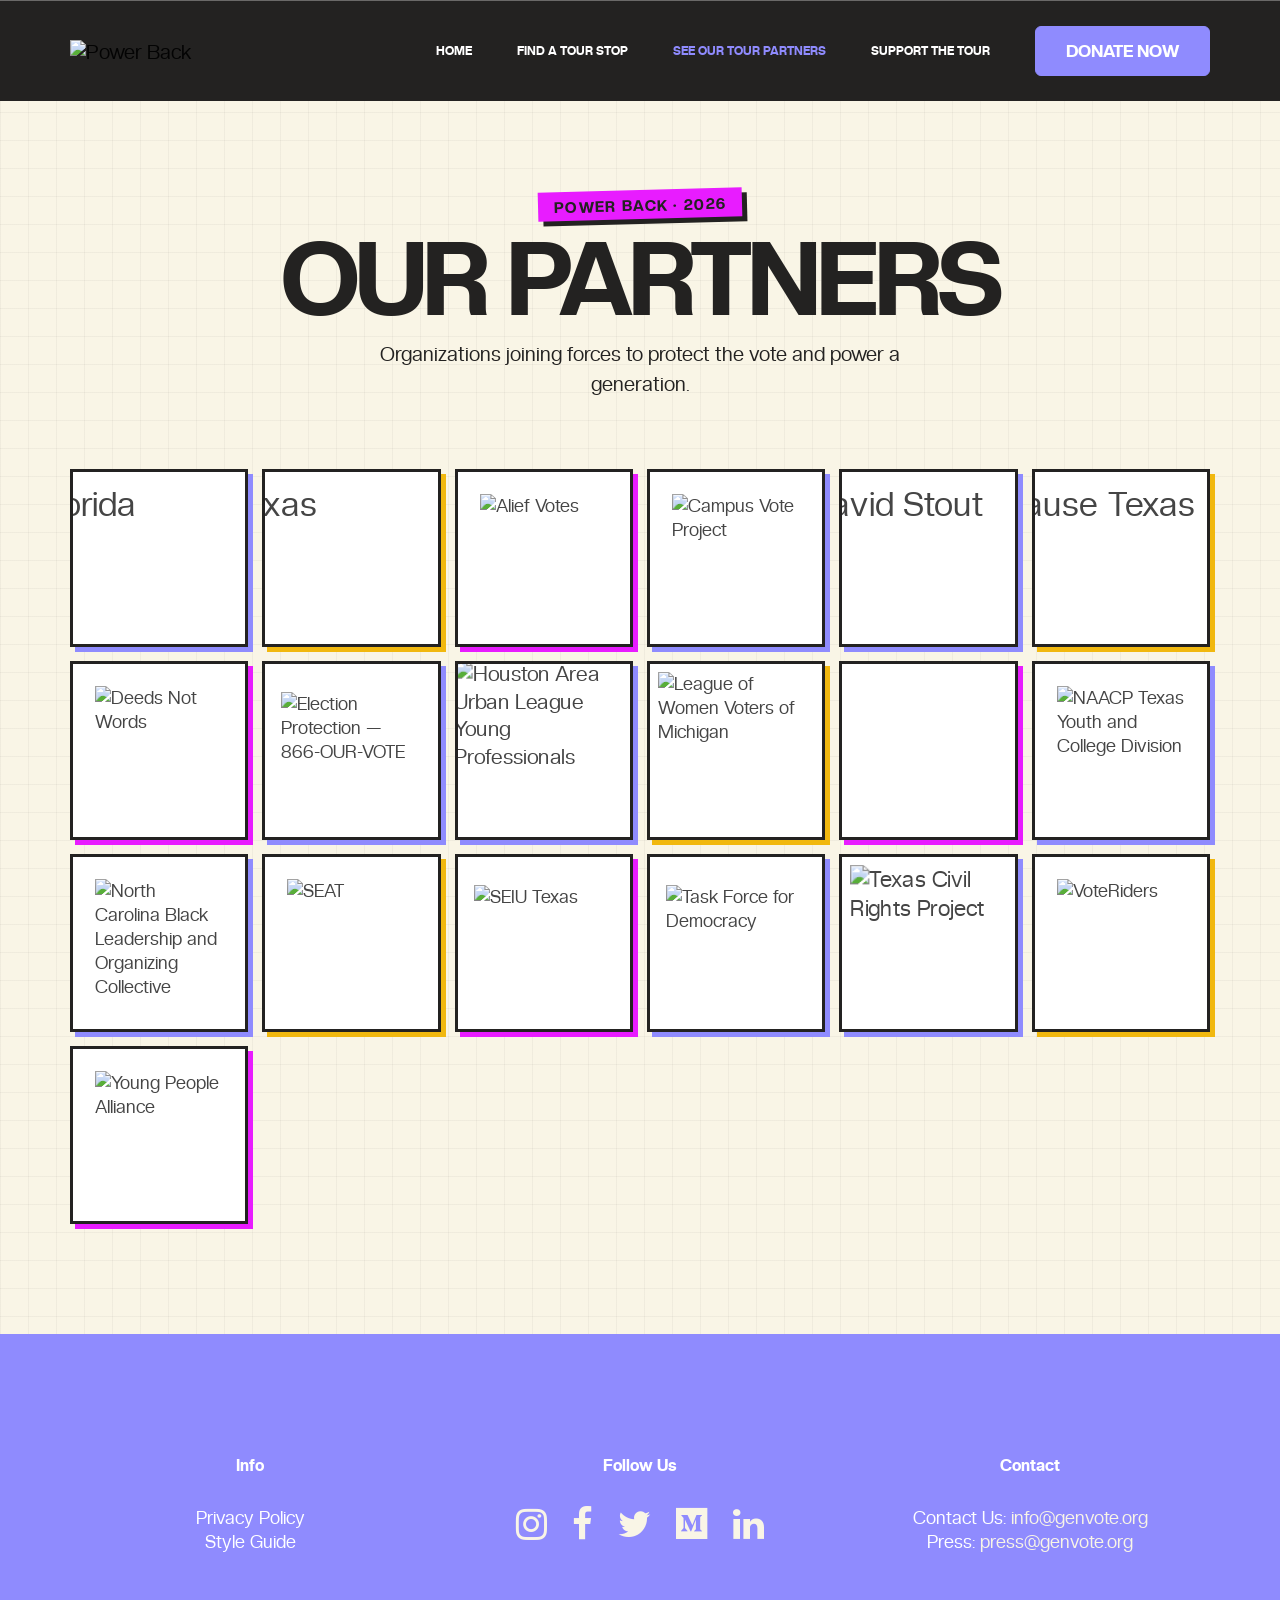
==== partners.html @ 56c4511a "Add files via upload" ====
<!doctype html>
<html lang="en">

<head>

	<meta charset="utf-8">
	<meta name="viewport" content="width=device-width, initial-scale=1, shrink-to-fit=no">
	<meta name="description" content="Meet the partner organizations powering the 2026 GenVote Election Defense Movement School Tour.">
	<link rel="icon" href="img/GenVoteFavicon.png" type="image/png">
	<title>See Our Tour Partners | GenVote Election Defense Movement School Tour</title>

	<link rel="stylesheet" href="css/bootstrap.css">
	<link rel="stylesheet" href="vendors/linericon/style.css">
	<link rel="stylesheet" href="https://use.fontawesome.com/releases/v5.7.2/css/all.css" integrity="sha384-fnmOCqbTlWIlj8LyTjo7mOUStjsKC4pOpQbqyi7RrhN7udi9RwhKkMHpvLbHG9Sr" crossorigin="anonymous">
	<link rel="stylesheet" href="css/font-awesome.min.css">
	<link rel="stylesheet" media="screen" href="https://fontlibrary.org/face/glacial-indifference" type="text/css"/>
	<link rel="stylesheet" media="screen" href="./fonts/CreatoDisplay-ExtraBold.otf" type="text/css"/>
	<link rel="stylesheet" href="vendors/owl-carousel/owl.carousel.min.css">
	<link rel="stylesheet" href="vendors/lightbox/simpleLightbox.css">
	<link rel="stylesheet" href="vendors/nice-select/css/nice-select.css">
	<link rel="stylesheet" href="vendors/animate-css/animate.css">
	<link rel="stylesheet" href="vendors/jquery-ui/jquery-ui.css">

	<link rel="stylesheet" href="css/style.css">
	<link rel="stylesheet" href="css/responsive.css">

	<script async src="https://www.googletagmanager.com/gtag/js?id=UA-140295173-1"></script>
	<script>
	  window.dataLayer = window.dataLayer || [];
	  function gtag(){dataLayer.push(arguments);}
	  gtag('js', new Date());

	  gtag('config', 'UA-140295173-1');
	</script>

</head>

<body>

	<header class="header_area">
		<div class="main_menu">
			<nav class="navbar navbar-expand-lg navbar-light">
				<div class="container">

					<a class="navbar-brand logo_h" href="home.html">
						<img src="img/power-back-logo.png" alt="Power Back">
					</a>
					<button class="navbar-toggler" type="button" data-toggle="collapse" data-target="#navbarSupportedContent" aria-controls="navbarSupportedContent"
					 aria-expanded="false" aria-label="Toggle navigation">
						<span class="icon-bar"></span>
						<span class="icon-bar"></span>
						<span class="icon-bar"></span>
					</button>

					<div class="collapse navbar-collapse offset" id="navbarSupportedContent">
						<div class="row ml-0 w-100">
							<div class="col-lg-12 pr-0">
								<ul class="nav navbar-nav center_nav pull-right">
									<li class="nav-item">
										<a class="nav-link" href="home.html">Home</a>
									</li>
									<li class="nav-item">
										<a class="nav-link" href="rsvp.html">Find A Tour Stop</a>
									</li>
									<li class="nav-item active">
										<a class="nav-link" href="partners.html">See Our Tour Partners</a>
									</li>
									<li class="nav-item">
										<a class="nav-link" href="support-the-tour.html">Support the Tour</a>
									</li>
									<li class="nav-item">
										<a class="main_btn" href="https://secure.actblue.com/donate/generation-vote-education-fund-1" target="_blank" rel="nofollow noreferrer">Donate Now</a>
									</li>
								</ul>
							</div>
						</div>
					</div>
				</div>
			</nav>
		</div>
	</header>

	<!-- Tour Partners -->
	<main class="partners-page">
		<div class="container">
			<header class="partners-heading text-center">
				<span>Power Back &middot; 2026</span>
				<h1>Our Partners</h1>
				<p>Organizations joining forces to protect the vote and power a generation.</p>
			</header>
			<div class="partner-logo-grid">
				<div class="partner-logo-card partner-logo-card-boost-xl"><img src="img/logos/ACLU_Florida_Logo.png" alt="ACLU of Florida"></div>
				<div class="partner-logo-card partner-logo-card-boost-xl"><img src="img/logos/ACLU Texas.png" alt="ACLU of Texas"></div>
				<div class="partner-logo-card"><img src="img/logos/AliefVotes logo.png" alt="Alief Votes"></div>
				<div class="partner-logo-card"><img src="img/logos/Campus Vote Project logo.png" alt="Campus Vote Project"></div>
				<div class="partner-logo-card partner-logo-card-boost-xl"><img src="img/logos/Commissioner David Stout.png" alt="Commissioner David Stout"></div>
				<div class="partner-logo-card partner-logo-card-boost-xl"><img src="img/logos/Common Cause Texas.png" alt="Common Cause Texas"></div>
				<div class="partner-logo-card"><img src="img/logos/Deeds Not Words.webp" alt="Deeds Not Words"></div>
				<div class="partner-logo-card partner-logo-card-wide"><img src="img/logos/Election Protection 866 Our Vote.webp" alt="Election Protection &mdash; 866-OUR-VOTE"></div>
				<div class="partner-logo-card partner-logo-card-maximize partner-logo-card-boost-horizontal"><img src="img/logos/HAULYP logo.png" alt="Houston Area Urban League Young Professionals"></div>
				<div class="partner-logo-card partner-logo-card-maximize"><img src="img/logos/League of Women Voters Michigan.png" alt="League of Women Voters of Michigan"></div>
				<div class="partner-logo-card partner-logo-card-boost-xl"><img src="img/logos/MOVE Texas.png" alt="MOVE Texas"></div>
				<div class="partner-logo-card"><img src="img/logos/NAACP Texas Youth and College logo.png" alt="NAACP Texas Youth and College Division"></div>
				<div class="partner-logo-card"><img src="img/logos/NCBLOC Logo.png" alt="North Carolina Black Leadership and Organizing Collective"></div>
				<div class="partner-logo-card"><img src="img/logos/SEAT Logo.png" alt="SEAT"></div>
				<div class="partner-logo-card partner-logo-card-wide"><img src="img/logos/SEIU Texas.png" alt="SEIU Texas"></div>
				<div class="partner-logo-card partner-logo-card-wide"><img src="img/logos/Task Force for Democracy.png" alt="Task Force for Democracy"></div>
				<div class="partner-logo-card partner-logo-card-boost"><img src="img/logos/TCRP Logo.png" alt="Texas Civil Rights Project"></div>
				<div class="partner-logo-card"><img src="img/logos/VoteRiders logo.png" alt="VoteRiders"></div>
				<div class="partner-logo-card"><img src="img/logos/YPA.png" alt="Young People Alliance"></div>
			</div>
		</div>
	</main>

	<footer class="footer-area section_gap">
		<div class="container">
			<div class="row">
				<div class="col-lg-4 col-md-6 col-sm-6 text-center">
					<div class="single-footer-widget">
						<h6 class="footer_title">Info</h6>
						<p>
							<a style="color:#FFF;" href="privacy-policy.html">Privacy Policy</a><br>

							<a style="color:#FFF;" href="pdf/Brand Guide - Generation Vote.pdf" target="_blank">Style Guide</a>
						</p>
					</div>
				</div>
				<div class="col-lg-4 col-md-6 col-sm-6 text-center">
					<div class="single-footer-widget f_social_wd">
						<h6 class="footer_title">Follow Us</h6>
						<div class="f_social">
							<a href="https://www.instagram.com/genvoteus/" target="_blank">
								<i class="fa fa-2x fa-instagram"></i>
							</a>
							<a href="https://www.facebook.com/genvote/" target="_blank">
								<i class="fa fa-2x fa-facebook"></i>
							</a>
							<a href="https://twitter.com/GenVoteUS" target="_blank">
								<i class="fa fa-2x fa-twitter"></i>
							</a>
							<a href="https://medium.com/generation-vote">
								<i class="fab fa-2x fa-medium"></i>
							</a>
							<a href="https://www.linkedin.com/company/generation-vote/about/" target="_blank">
								<i class="fa fa-2x fa-linkedin" target="_blank"></i>
							</a>
						</div>
					</div>
				</div>
				<div class="col-lg-4 col-md-6 col-sm-6 text-center">
					<div class="single-footer-widget">
						<h6 class="footer_title">Contact</h6>
						<p>Contact Us: <a href="mailto:"info@genvote.org" style="color: #F9F5E6;">info@genvote.org</p></a>
						<p>Press: <a href="mailto:"press@genvote.org" style="color: #F9F5E6;"> press@genvote.org</p></a>
				    </div>
				</div>
			</div>
			<br>
			<br>
			

		</div>
	</footer>

	<script src="js/jquery-2.2.4.min.js"></script>
	<script src="js/popper.js"></script>
	<script src="js/bootstrap.min.js"></script>

	<script src="vendors/nice-select/js/jquery.nice-select.min.js"></script>

	<script src="vendors/isotope/isotope-min.js"></script>
	<script src="vendors/owl-carousel/owl.carousel.min.js"></script>
	<script src="js/jquery.ajaxchimp.min.js"></script>

	<script src="js/mail-script.js"></script>
	<script src="js/custom.js"></script>
</body>
</html>
---- css/style.css ----
/*----------------------------------------------------
@File: Default Styles
@Author: Spondon IT

This file contains the styling for the actual theme, this
is the file you need to edit to change the look of the
theme.
---------------------------------------------------- */
/*=====================================================================
@Template Name: Builder Construction 
@Author: Spondon IT
@Developed By: Naim Lasker

@Default Styles

Table of Content:
01/ Variables
02/ predefin
03/ header
04/ button
05/ banner
06/ breadcrumb
07/ about
08/ team
09/ project 
10/ price 
11/ team 
12/ blog 
13/ video  
14/ features  
15/ career  
16/ contact 
17/ footer

=====================================================================*/
/*----------------------------------------------------*/
/*font Variables*/
/*Color Variables*/
:root {
  --electoral-gold: #F1B80F;
  --intersectional-indigo: #8F8BFE;
  --genvote-black: #232221;
}

/*=================== fonts ====================*/
@font-face {
font-family: "CreatoDisplay-Regular";
src: url("../fonts/CreatoDisplay-Regular.eot");
src: url("../fonts/creatodisplay-regular-webfont.woff") format("woff"),
url("../fonts/CreatoDisplay-Regular.otf") format("opentype"),
url("../fonts/CreatoDisplay-Regular.svg#filename") format("svg");
}

@font-face {
font-family: "CreatoDisplay-ExtraBold";
src: url("../fonts/CreatoDisplay-ExtraBold.eot");
src: url("../fonts/creatodisplay-extrabold-webfont.woff") format("woff"),
url("../fonts/CreatoDisplay-ExtraBold.otf") format("opentype"),
url("../fonts/CreatoDisplay-ExtraBold.svg#filename") format("svg");
}



@import url("https://fonts.googleapis.com/css?family=Roboto:300,400,500,700");
.col {
  -ms-flex: 0 0 20%;
  flex: 0 0 20%; }
  @media (max-width: 480px) {
    .col {
      -ms-flex: 0 0 100% !important;
      flex: 0 0 100% !important; } }
  @media (max-width: 991px) {
    .col {
      -ms-flex: 0 0 50%;
      flex: 0 0 50%; } }

/*---------------------------------------------------- */
/*----------------------------------------------------*/
body {
  line-height: 24px;
  font-size: 18px;
  font-family: "CreatoDisplay-Regular", sans-serif;
  font-weight: normal;
  color: #454545; }

h1, h2, h3, h4, h5, h6 {
  font-family: 'CreatoDisplay-ExtraBold'; 
  font-weight: bold;
  color: #232221; }

button:focus {
  outline: none;
  box-shadow: none; }

.p_120 {
  padding-top: 120px;
  padding-bottom: 120px; }

.p_100 {
  padding-top: 100px;
  padding-bottom: 100px; }

.p0 {
  padding-left: 0px;
  padding-right: 0px;
  overflow: hidden; }

.pad_top {
  padding-top: 70px; }
  @media (max-width: 1224px) {
    .pad_top {
      padding-top: 50px; } }

.pad_bottom {
  padding-bottom: 120px; }
  @media (max-width: 1224px) {
    .pad_bottom {
      padding-bottom: 50px; } }

.list {
  list-style: none;
  margin: 0px;
  padding: 0px; }

a {
  text-decoration: none;
  transition: all 0.3s ease-in-out; }
  a:hover, a:focus {
    text-decoration: none;
    outline: none; }

.row.m0 {
  margin: 0px; }

.no-padding {
  padding: 0 !important; }

.no-margin {
  margin: 0 !important; }

.fs-14 {
  font-size: 14px !important; }

.pr-0 {
  padding-right: 0px !important; }

.pt-30 {
  padding-top: 30px !important; }

.mr-10 {
  margin-right: 10px; }

.mr-13 {
  margin-right: 30px; }

.mt-25 {
  margin-top: 25px; }

.w-100 {
  width: 100% !important; }
.about_gap {
  padding:120px 0px 20px 0px;
}
.section_gap {
  padding: 120px 0px; }
  @media (max-width: 1224px) {
    .section_gap {
      padding: 50px 0px; } }

.section_gap_custom {
  padding: 120px 0px 90px; }
  @media (max-width: 1224px) {
    .section_gap_custom {
      padding: 50px 0px 20px; } }

.section-title-wrap {
  text-align: center;
  margin-bottom: 100px; }
  @media (max-width: 1224px) {
    .section-title-wrap {
      margin-bottom: 30px; } }
  .section-title-wrap h1 {
    margin: 0; }
  .section-title-wrap p {
    max-width: 570px;
    margin-left: auto;
    margin-right: auto;
    display: inline-block;
    margin-top: 20px;
    margin-bottom: 0px; }

@media (min-width: 1200px) {
  .container {
    max-width: 1170px; } }

.container-fluid {
  margin: 0px !important;
  padding: 0px 8% !important; }
  @media (max-width: 1224px) {
    .container-fluid {
      padding: 0px 15px !important; } }

@media (min-width: 1620px) {
  .box_1620 {
    max-width: 1650px;
    margin: auto; } }
.img-overlay {
  background: rgba(0, 0, 0, 0.28);
  position: absolute;
  left: 0;
  right: 0;
  top: 0;
  bottom: 0; }

.owl-dots {
  text-align: center; }
  @media (max-width: 992px) {
    .owl-dots {
      display: none; } }
  .owl-dots .owl-dot {
    width: 14px;
    height: 14px;
    background: #eeeeee;
    display: inline-block;
    margin-right: 10px; }
    .owl-dots .owl-dot:last-child {
      margin-right: 0; }
    .owl-dots .owl-dot.active {
      background: #8F8BFE; }

/*---------------------------------------------------- */
/*----------------------------------------------------*/
.header_area {
  position: absolute;
  width: 100%;
  top: 0;
  left: 0;
  z-index: 99;
  transition: background 0.4s, all 0.3s linear; }
  .header_area .main_menu {
    background: #232221; }
  .header_area .navbar {
    padding: 0px;
    border: 0px;
    border-radius: 0px;
    border-top: 1px solid rgba(221, 221, 221, 0.38); }
    .header_area .navbar .logo_h img {
      width: 122px;
      height: 122px;
      object-fit: contain; }
    @media (max-width: 992px) {
      .header_area .navbar .nav {
        float: left; } }
    .header_area .navbar .nav .nav-item {
      margin-right: 45px;
      padding: 10px 0; }
      .header_area .navbar .nav .nav-item .main_btn {
        min-width: 175px;
        margin-top: 15px;
        padding: 0 24px;
        background: #8F8BFE;
        border-color: #8F8BFE;
        color: #fff;
        font-size: 17px;
        line-height: 48px;
        border-radius: 6px; }
        .header_area .navbar .nav .nav-item .main_btn:hover {
          background: transparent;
          border-color: #8F8BFE;
          color: #8F8BFE; }
      .header_area .navbar .nav .nav-item .nav-link {
        font: 500 12px/80px "CreatoDisplay-ExtraBold", sans-serif;
        text-transform: uppercase;
        color: #fff;
        padding: 0px;
        display: inline-block; }
        .header_area .navbar .nav .nav-item .nav-link:after {
          display: none; }
      .header_area .navbar .nav .nav-item:hover .nav-link, .header_area .navbar .nav .nav-item.active .nav-link {
        color: #8F8BFE; }
      .header_area .navbar .nav .nav-item.submenu {
        position: relative; }
        .header_area .navbar .nav .nav-item.submenu ul {
          border: none;
          padding: 0px;
          border-radius: 0px;
          box-shadow: none;
          margin: 0px;
          background: #fff; 
          line-height: 50%;}
          @media (min-width: 992px) {
            .header_area .navbar .nav .nav-item.submenu ul {
              position: absolute;
              top: 120%;
              left: 0px;
              min-width: 200px;
              text-align: left;
              opacity: 0;
              transition: all 300ms ease-in;
              visibility: hidden;
              display: block;
              border: none;
              padding: 0px;
              border-radius: 0px; } }
          .header_area .navbar .nav .nav-item.submenu ul:before {
            content: "";
            width: 0;
            height: 0;
            border-style: solid;
            border-width: 10px 10px 0 10px;
            border-color: #eeeeee transparent transparent transparent;
            position: absolute;
            right: 24px;
            top: 45px;
            z-index: 3;
            opacity: 0;
            transition: all 400ms linear; }
          .header_area .navbar .nav .nav-item.submenu ul .nav-item {
            display: block;
            float: none;
            margin-right: 0px;
            border-bottom: 1px solid #ededed;
            margin-left: 0px;
            transition: all 0.4s linear;
            padding: 0; }
            .header_area .navbar .nav .nav-item.submenu ul .nav-item .nav-link {
              line-height: 45px;
              color: #232221;
              padding: 0px 30px;
              transition: all 150ms linear;
              display: block;
              margin-right: 0px; }
            .header_area .navbar .nav .nav-item.submenu ul .nav-item:last-child {
              border-bottom: none; }
            .header_area .navbar .nav .nav-item.submenu ul .nav-item:hover .nav-link {
              background: #8F8BFE;
              color: #fff; }
        @media (min-width: 992px) {
          .header_area .navbar .nav .nav-item.submenu:hover ul {
            visibility: visible;
            opacity: 1;
            top: 100%; } }
        .header_area .navbar .nav .nav-item.submenu:hover ul .nav-item {
          margin-top: 0px; }
      .header_area .navbar .nav .nav-item:last-child {
        margin-right: 0px; }
  .header_area.navbar_fixed .main_menu {
    position: fixed;
    width: 100%;
    top: -70px;
    left: 0;
    right: 0;
    transform: translateY(70px);
    transition: transform 500ms ease, background 500ms ease;
    -webkit-transition: transform 500ms ease, background 500ms ease;
    box-shadow: 0px 3px 16px 0px rgba(0, 0, 0, 0.1); }
    .header_area.navbar_fixed .main_menu .header_area {
      display: none; }
    .header_area.navbar_fixed .main_menu .navbar .nav .nav-item .nav-link {
      line-height: 70px; }
    .header_area.navbar_fixed .main_menu .navbar .nav .nav-item .main_btn {
      margin-top: 10px; }

/*---------------------------------------------------- */
/*----------------------------------------------------*/
.home_banner_area {
  background: url(../img/banner/GenVoteMarchBanner.jpg) no-repeat center bottom;
  position: relative;
  z-index: 1;
  height: 900px; }
  @media (max-width: 992px) {
    .home_banner_area {
      height: 600px; } }
  .home_banner_area .overlay {
    background: rgba(24, 24, 24, 0.33);
    position: absolute;
    left: 0;
    right: 0;
    top: 0;
    height: 100%;
    bottom: 0;
    z-index: -1; }
  .home_banner_area .banner_inner {
    position: relative;
    width: 100%;
    min-height: 900px; }
    .home_banner_area .banner_inner .banner_content {
      color: #232221;
      padding-top: 110px;
      align-self: center;
      vertical-align: middle;
      text-align: center; }
      .home_banner_area .banner_inner .banner_content p {
        font-size: 14px;
        line-height: 24px;
        font-family: "Roboto", sans-serif;
        font-weight: normal;
        color: #ffffff;
        padding: 30px 0px 40px;
        margin: auto;
        max-width: 470px; }
        .home_banner_area .banner_inner .banner_content h1 {
          font-family: "CreatoDisplay-ExtraBold";
        font-weight: bold;
        color: #ffffff;
        padding: 30px 0px 40px;
        margin: auto;
        max-width: 470px; }
      .home_banner_area .banner_inner .banner_content .white_bg_btn {
        border: 1px solid rgba(221, 221, 221, 0.30196);
        background: rgba(255, 255, 255, 0.21);
        color: #fff;
        line-height: 50px;
        border-radius: 5px;
        display: inline-block;
        text-transform: capitalize;
        font-weight: 500;
        font-size: 14px; }
        .home_banner_area .banner_inner .banner_content .white_bg_btn:hover {
          background: #8F8BFE;
          border: 1px solid #8F8BFE; }

.banner-area {
  background: url(../img/banner/home.jpg) center;
  background-size: cover; }
  .banner-area .primary-btn {
    padding-left: 30px;
    padding-right: 30px; }
  .banner-area .overlay-bg {
    background-color: rgba(0, 0, 0, 0.5); }

.banner-content {
  text-align: center; }
  .banner-content h1 {
    color: #fff;
    font-size: 60px;
    font-weight: 700;
    line-height: 1em;
    margin-top: 20px; }
    .banner-content h1 span {
      font-weight: 700; }
    @media (max-width: 414px) {
      .banner-content h1 {
        font-size: 40px; } }
  .banner-content h4 {
    font-weight: 400;
    letter-spacing: 3px; }

/*---------------------------------------------------- */



#action_info .action_info_user {
  display: none;
}

#can_embed_form_inner h4 {
  display: none;
}

/* Heading colors */
.can_embed #can_embed_form h1,
.can_embed #donate_auto_modal h1,
.can_embed #can_embed_form h2,
.can_embed #donate_auto_modal h2,
.can_embed #can_embed_form h3,
.can_embed #donate_auto_modal h3,
.can_embed #can_embed_form h4,
.can_embed #donate_auto_modal h4,
.can_embed #can_embed_form h5,
.can_embed #donate_auto_modal h5,
.can_embed #can_embed_form h6,
.can_embed #donate_auto_modal h6 {
  color: #ffffff !important;
}

#can_embed_form .international_link {
  color: #ffffff;
}

#d_sharing label {
  color: #ffffff;
}

.can_embed.form #can_embed_form_inner>h2 {
  font-family: "CreatoDisplay-ExtraBold";
  font-weight: bold;
  margin-bottom: 15px !important;
  padding-bottom: 5px !important;
}


#action_info {
  display: none;
}

#can_embed_form #can_thank_you { 
  background-color: #8F8BFE !important;
}

.can_button, #can_embed_form input[type=submit], #can_embed_form .button, #donate_auto_modal input[type=submit], #donate_auto_modal .button, #donate_make_recurring_modal input[type=submit], #donate_make_recurring_modal .button {
  font-family: "CreatoDisplay-ExtraBold";
  font-weight: bold;
  font-size: 16px;
  background-color: #8F8BFE !important;
}

.red-bg {
  background-color: #8F8BFE !important;
}
.white-bg {
  background-color: #FFFFFF !important;
}

@media (max-width: 992px) {
  #can-form-area-join-our-movement-10 {
    margin-top: 20px;
  }
}

 #crisis{
    font-size:2.7em;
    margin:-30px 0 -10px 0;
    color: #F1B80F;
  }
@media (min-width: 992px) {
  #crisis{
    font-size:6em;
  }
}


.at-inner { 
  background-color: transparent !important; 

}
.at-title { 
  color: #F9F5E6 !important; 
  padding: 0px !important; 
  font-family: "CreatoDisplay-ExtraBold" !important; 
  text-transform: uppercase !important; 
  font-size: 2rem !important;
}


.at-legend {
  display: none;
}

.at-form-submit {
  padding: 0px !important;
}
.at-submit {
  float: none !important;
}

.at .btn-at-primary {
  background-color: #8F8BFE !important;
}
.at .btn-at-primary:hover, .at .hover.btn-at-primary {
    background-color: #8F8BFE !important;
    
}

.at-text {
  color:#fff;
}

/*----------------------------------------------------*/
/* Donation Box Area css
============================================================================================ */
@media (max-width: 575px) {
  .donation_details {
    margin: 15px; } }

.single_donation_box {
  color: #ffffff;
  
  padding: 60px 30px;
  text-align: center;
  max-height: 304px;
  transition: all 300ms linear 0s; }

  .single_donation_box img {
    filter: gray;
    -webkit-filter: grayscale(1);
    filter: grayscale(1);
    transition: all 300ms linear 0s; }
  @media (max-width: 991px) {
    .single_donation_box {
      margin-bottom: 24px; }
      .single_donation_box:last-child {
        margin-bottom: 0; } }
  .single_donation_box h4 {
    margin: 30px 0px; 
    color: #ffffff;
     }
  .single_donation_box:hover {
    z-index: 2; }
    .single_donation_box:hover img {
      -webkit-filter: grayscale(0);
      filter: none; }

/* Make Donation Area css
============================================================================================ */
.make_donation {
  background: #f9f9ff; }
  .make_donation h1 {
    font-family: "CreatoDisplay-ExtraBold";
    font-weight: bold;
    color: #8F8BFE;
  }
  .make_donation .section-title-wrap {
    text-align: left;
    margin-bottom: 50px; }
  .make_donation .donate_now_wrapper {
    background: #ffffff;
    padding: 40px; }
    @media (max-width: 576px) {
      .make_donation .donate_now_wrapper {
        padding: 10px; } }
    @media (max-width: 992px) {
      .make_donation .donate_now_wrapper .donate_box {
        margin-bottom: 10px; } }
    .make_donation .donate_now_wrapper .donate_box ::-webkit-input-placeholder {
      /* WebKit, Blink, Edge */
      color: #999999;
      font-size: 14px;
      font-weight: 400; }
    .make_donation .donate_now_wrapper .donate_box :-moz-placeholder {
      /* Mozilla Firefox 4 to 18 */
      color: #999999;
      opacity: 1;
      font-size: 14px;
      font-weight: 400; }
    .make_donation .donate_now_wrapper .donate_box ::-moz-placeholder {
      /* Mozilla Firefox 19+ */
      color: #999999;
      opacity: 1;
      font-size: 14px;
      font-weight: 400; }
    .make_donation .donate_now_wrapper .donate_box :-ms-input-placeholder {
      /* Internet Explorer 10-11 */
      color: #999999;
      font-size: 14px;
      font-weight: 400; }
    .make_donation .donate_now_wrapper .donate_box ::-ms-input-placeholder {
      /* Microsoft Edge */
      color: #999999;
      font-size: 14px;
      font-weight: 400; }
    .make_donation .donate_now_wrapper .donate_box ::placeholder {
      /* Most modern browsers support this now. */
      color: #999999;
      font-size: 14px;
      font-weight: 400; }
    .make_donation .donate_now_wrapper .donate_box .form-check {
      margin-bottom: 0;
      padding-left: 0; }
      .make_donation .donate_now_wrapper .donate_box .form-check .form-check-input[type="radio"] {
        display: none; }
        .make_donation .donate_now_wrapper .donate_box .form-check .form-check-input[type="radio"]:checked + .form-check-label {
          border: 1px solid #8F8BFE; }
      .make_donation .donate_now_wrapper .donate_box .form-check .form-check-label {
        background: #f9f9ff;
        padding: 13px 20px;
        border: 1px solid #dddddd;
        width: 100%;
        cursor: pointer;
        transition: all 300ms linear 0s; }
        .make_donation .donate_now_wrapper .donate_box .form-check .form-check-label .label_text {
          color: #232221;
          font-size: 18px;
          font-weight: 500; }
    .make_donation .donate_now_wrapper .donate_box .form-group {
      position: relative;
      margin-bottom: 0; }
      .make_donation .donate_now_wrapper .donate_box .form-group .form-control {
        height: 52px;
        line-height: 52px;
        color: #232221;
        font-size: 18px;
        font-weight: 500;
        padding-right: 70px;
        border-radius: 0px;
        border: 1px solid #dddddd; }
        .make_donation .donate_now_wrapper .donate_box .form-group .form-control:focus {
          box-shadow: none;
          outline: none;
          border: 1px solid #8F8BFE; }
      .make_donation .donate_now_wrapper .donate_box .form-group span {
        color: #232221;
        font-size: 18px;
        font-weight: 500;
        position: absolute;
        top: 13px;
        right: 20px; }
    .make_donation .donate_now_wrapper .donate_box .main_btn {
      border-radius: 0px; }

/* Support Campaign Area css
============================================================================================ */
.support_campaign .campaign_box {
  box-shadow: 0px 7px 31px 0px #dddddd; }
  .support_campaign .campaign_box .camppaign {
    position: relative;
    padding: 16px; }
    .support_campaign .campaign_box .camppaign .img-box {
      margin-right: 20px; }
  .support_campaign .campaign_box .progress {
    overflow: visible;
    height: 6px;
    background: rgba(143, 139, 254, 0.23);
    border-radius: 0px; }
    .support_campaign .campaign_box .progress .progress-bar {
      background-color: #8F8BFE; }
      .support_campaign .campaign_box .progress .progress-bar span {
        position: absolute;
        top: 32%;
        color: #777777;
        font-size: 14px;
        left: 46%; }
        @media (max-width: 1224px) {
          .support_campaign .campaign_box .progress .progress-bar span {
            left: 58%; } }
        @media (max-width: 992px) {
          .support_campaign .campaign_box .progress .progress-bar span {
            left: 38%; } }
        @media (max-width: 480px) {
          .support_campaign .campaign_box .progress .progress-bar span {
            left: 68%; } }

/* Support Campaign Area css
============================================================================================ */
.experience_donation {
  background: #F1B80F;
  text-align: center; }
  .experience_donation h1 {
    font-family: "CreatoDisplay-ExtraBold"; 
    font-weight: bold;
    color: #232221;
    margin-bottom: 20px; }
  .experience_donation h4 {
    font-size: 20px;
    color: #232221;
    margin-bottom: 20px;
    font-family: "CreatoDisplay-ExtraBold"; 
    font-weight: bold;
    font-style: normal;
  }
  .experience_donation p {
    color: #232221;
    max-width: 680px;
    margin: auto; }
  .experience_donation .main_btn2:hover {
    background: #ffffff;
    color: #232221; }

.pbox {
  border: 7px solid #8F8BFE;
  color: black;
}

.why-matters {
    background: #8F8BFE;
    text-align: center; }
  .why-matters h1 {
    font-size: 45px;
    color: #ffffff;
    margin-bottom: 20px;
    font-family: 'CreatoDisplay-ExtraBold'; 
    font-weight: bold;
    font-style: normal;
    text-align: left;  }
 
  .why-matters p {
    color: #ffffff;
    font-size: 18px;
    margin: auto; }
  .why-matters .main_btn2:hover {
    background: #ffffff;
    color: #232221; }

.blue_stripe {
  padding: 50px 0px 50px 0px;
  background: #8F8BFE;
  text-align: center; }
  .blue_stripe h1 {
    font-size: 45px;
    color: #ffffff;
    margin-bottom: 20px;
    font-family: "CreatoDisplay-ExtraBold";
    font-weight: bold;
    font-style: normal;
    text-align: left;  
  }
  .blue_stripe h4 {
    font-size: 20px;
    color: #ffffff;
    margin-bottom: 20px;
    font-family: "CreatoDisplay-ExtraBold";
    font-weight: bold;
    font-style: normal;
    text-align: left; 
  }
  .blue_stripe h2 {
    color: #ffffff;
    font-family: "CreatoDisplay-ExtraBold";
    font-weight: bold;
    font-style: normal;
    text-align: left; 
  }
  .blue_stripe i{
    color: #ffffff;
  }
  .blue_stripe p {
    color: #ffffff;
    margin: auto;
    text-align: left; }
  .blue_stripe .main_btn2:hover {
    background: #ffffff;
    color: #232221; }
}


/*---------------------------------------------------- */
/*----------------------------------------------------*/
/* Home Banner Area css
============================================================================================ */
.blog_banner {
  min-height: 780px;
  position: relative;
  z-index: 1;
  overflow: hidden;
  margin-bottom: 0px; }
  .blog_banner .banner_inner {
    background: #8F8BFE;
    position: relative;
    overflow: hidden;
    width: 100%;
    min-height: 780px;
    z-index: 1; }
    .blog_banner .banner_inner .overlay {
      background: url(../img/banner/banner-2.jpg) no-repeat scroll center center;
      opacity: .5;
      height: 125%;
      position: absolute;
      left: 0px;
      top: 0px;
      width: 100%;
      z-index: -1; }
    .blog_banner .banner_inner .blog_b_text {
      max-width: 700px;
      margin: auto;
      color: #fff;
      margin-top: 40px; }
      .blog_banner .banner_inner .blog_b_text h2 {
        font-size: 60px;
        font-weight: 500;
        font-family: "Roboto", sans-serif;
        line-height: 66px;
        margin-bottom: 15px; }
      .blog_banner .banner_inner .blog_b_text p {
        font-size: 16px;
        margin-bottom: 35px; }
      .blog_banner .banner_inner .blog_b_text .white_bg_btn {
        line-height: 42px;
        padding: 0px 45px; }

.banner_box {
  max-width: 1620px;
  margin: auto; }

.banner_area {
  position: relative;
  z-index: 1;
  min-height: 350px; }
  .banner_area .banner_inner {
    position: relative;
    overflow: hidden;
    width: 100%;
    min-height: 445px;
    
    background-size: auto;
    z-index: 1; }
    .banner_area .banner_inner .overlay {
      background: rgba(0, 0, 0, 0.42);
      position: absolute;
      left: 0;
      right: 0;
      top: 0;
      bottom: 0; }
    .banner_area .banner_inner .banner_content {
      position: relative;
      z-index: 10; }
      .banner_area .banner_inner .banner_content h2 {
        color: #ffffff;
        font-size: 48px;
        font-family: "CreatoDisplay-ExtraBold";
        font-weight: bold;
        margin-bottom: 12px;
        font-weight: 500;
        margin-top: 120px; }
      .banner_area .banner_inner .banner_content .page_link a {
        font-size: 14px;
        color: #ffffff;
        font-family: "Roboto", sans-serif;
        margin-right: 32px;
        position: relative; }
        .banner_area .banner_inner .banner_content .page_link a:before {
          content: "\e87a";
          font-family: 'Linearicons-Free';
          font-size: 14px;
          position: absolute;
          right: -25px;
          top: 50%;
          transform: translateY(-50%); }
        .banner_area .banner_inner .banner_content .page_link a:last-child {
          margin-right: 0px; }
          .banner_area .banner_inner .banner_content .page_link a:last-child:before {
            display: none; }
        .banner_area .banner_inner .banner_content .page_link a:hover {
          color: #8F8BFE; }

.campaign_banner {
  background: url(../img/our-campaigns.jpg) no-repeat center bottom;}
}

.model_banner {
  background: url(../img/storygroup.jpg) no-repeat center bottom;}

.impact_banner {
  background: url(../img/GenVoteFlag.jpg) no-repeat center bottom;}


.story_banner {
  background: url(../img/GenVote-team.jpg) no-repeat center bottom;}

.movement_banner {
  background: url(../img/march.jpg) no-repeat center bottom;}

.principles_banner {
  background: url(../img/signs2.jpg) no-repeat center bottom;}

.ep_banner {
  background: url(../img/ep_banner.jpg) no-repeat center bottom;}

.rising_banner {
  background: url(../img/Ascenders-banner.jpg) no-repeat center bottom;}

.dna_banner {
background: url(../img/genvote-shirt.jpg) no-repeat center bottom;}

.teams_banner {
  background: url(../img/GenVote@.jpg) no-repeat center bottom;}

.who_we_are_banner {
  background: url(../img/who-we-are-banner.jpg) no-repeat center bottom;}

.network_banner {
  background: url(../img/GenVoteBinghamtonGroup.jpg) no-repeat center bottom;} 

.students_banner {
  background: url(../img/GenVoteAlbanyTabling.jpg) no-repeat center bottom;}

.candidates_banner {
  background: url(../img/GenVoteStickers.jpg) no-repeat center bottom;}  

.art_banner {
  background: url(../img/GenVote-art.jpg) no-repeat center bottom;}  

.action_banner {
  background: url(../img/GenVoteStudents.jpg) no-repeat center bottom;}

.national_banner {
  background: url(../img/GenVoteNetwork.jpg) no-repeat center bottom;}

.press_banner {
  background: url(../img/press-banner.jpg) no-repeat center bottom;}

.summit_banner {
  background: url(../img/GenVoteSummit.jpg) no-repeat center bottom;} 

.welcome_banner {
  background: url(../img/genvote-friends.jpg) no-repeat center bottom;} 

.listening_tour_banner {
  background: url(../img/votingrightslisteningtour.jpg) no-repeat center bottom;} 

.just_democracy_banner {
  background: url(../img/GenVoteJustDemocracyForAllBanner.png) no-repeat center bottom;} 

.shirts_banner {
  background: url(../img/GenVoteShirtsBanner.jpg) no-repeat center bottom;} 

.fellowship_banner {
  background: url(../img/genvote-fellowship-banner.jpg) no-repeat center bottom;} 

.training_banner {
  background: url(../img/GenVotePostit.jpg) no-repeat center bottom;} 

.ejsummit_banner {
  background: url(../img/GenVoteEJSummit.jpg) no-repeat center bottom;} 

  .ej_banner {
  background: url(../img/ej-banner.jpg) no-repeat center bottom;} 


/* End Home Banner Area css
============================================================================================ */
/*---------------------------------------------------- */
/*----------------------------------------------------*/
/* Latest Blog Area css
============================================================================================ */
.l_blog_item .l_blog_text .date {
  margin-top: 24px;
  margin-bottom: 15px; }
  .l_blog_item .l_blog_text .date a {
    color: #777777;
    font-size: 12px; }
.l_blog_item .l_blog_text h4 {
  font-size: 18px;
  color: #232221;
  border-bottom: 1px solid #eeeeee;
  margin-bottom: 0px;
  padding-bottom: 20px;
  transition: all 300ms linear 0s; }
  .l_blog_item .l_blog_text h4:hover {
    color: #8F8BFE; }
.l_blog_item .l_blog_text p {
  margin-bottom: 0px;
  padding-top: 20px; }

/* End Latest Blog Area css
============================================================================================ */


/* Events css
============================================================================================ */
/*---------------------------------------------------- */

body{margin-top:20px;}
.popular_courses {
    padding-bottom: 100px;
    background-color: #8F8BFE;
}
@media (max-width: 991px) {
    .popular_courses {
        padding-bottom: 40px;
    }
}

.main_title h1{
  color: #F9F5E6 !important; 
  font-size: 5em;
}
.main_title h3{
  color: #F9F5E6 !important; 
  
}

.popular_courses .owl-item {
    opacity: 0;
    -webkit-transition: all 0.3s ease 0s;
    -moz-transition: all 0.3s ease 0s;
    -o-transition: all 0.3s ease 0s;
    transition: all 0.3s ease 0s;
    padding: 0px 10px;
    padding-bottom: 30px;
}
.popular_courses .owl-item.active {
    opacity: 1;
}
.popular_courses .owl-nav {
    display: flex !important;
    justify-content: space-between;
    position: absolute;
    top: 50%;
    width: 120%;
    transform: translateY(-50%);
    left: -11%;
}
@media (max-width: 991px) {
    .popular_courses .owl-nav {
        display: none !important;
    }
}
.popular_courses .owl-nav .owl-prev img,
.popular_courses .owl-nav .owl-next img {
    -webkit-filter: grayscale(100%);
    -moz-filter: grayscale(100%);
    -ms-filter: grayscale(100%);
    -o-filter: grayscale(100%);
    filter: grayscale(100%);
    -webkit-transition: all 0.3s ease 0s;
    -moz-transition: all 0.3s ease 0s;
    -o-transition: all 0.3s ease 0s;
    transition: all 0.3s ease 0s;
}
.popular_courses .owl-nav .owl-prev img:hover,
.popular_courses .owl-nav .owl-next img:hover {
    -webkit-filter: grayscale(0%);
    -moz-filter: grayscale(0%);
    -ms-filter: grayscale(0%);
    -o-filter: grayscale(0%);
    filter: grayscale(0%);
}

.single_course {
    -webkit-transition: all 0.3s ease 0s;
    -moz-transition: all 0.3s ease 0s;
    -o-transition: all 0.3s ease 0s;
    transition: all 0.3s ease 0s;
}
.single_course .course_head {
    position: relative;
    overflow: hidden;
}

.course_img_fill {
  width: 100%;
  height: auto;
  display: block;
}
.single_course .course_head img {
    -webkit-transition: all 0.3s ease 0s;
    -moz-transition: all 0.3s ease 0s;
    -o-transition: all 0.3s ease 0s;
    transition: all 0.3s ease 0s;
}
.single_course .price {
    position: absolute;
    top: -34px;
    right: 15px;
    z-index: 2;
    color: #232221;
    display: inline-block;
    height: 65px;
    line-height: 65px;
    width: 65px;
    text-align: center;
    border-radius: 50px;
    background: #F1B80F;
    font-family: "Rubik", sans-serif;
    font-weight: 500;
    font-size: 20px;
    -webkit-transition: all 0.3s ease 0s;
    -moz-transition: all 0.3s ease 0s;
    -o-transition: all 0.3s ease 0s;
    transition: all 0.3s ease 0s;
}
.single_course .price img {
    margin-top: -8px;
    -webkit-transition: all 0.3s ease 0s;
    -moz-transition: all 0.3s ease 0s;
    -o-transition: all 0.3s ease 0s;
    transition: all 0.3s ease 0s;
}
.single_course .course_content {
    padding: 30px 26px;
    background: #f9f9ff;
    position: relative;
    -webkit-transition: all 0.3s ease 0s;
    -moz-transition: all 0.3s ease 0s;
    -o-transition: all 0.3s ease 0s;
    transition: all 0.3s ease 0s;
}
.single_course .course_content .tag {
    padding: 2px 21px;
    font-size: 13px;
    color: #fff;
    background: #232221;
    text-transform: uppercase;
}
.single_course .course_content h4 {
    font-size: 20px;
    font-weight: 500;
}
.single_course .course_content h4 a {
    color: #232221;
}
.single_course .course_content p {
    margin: 0;
}
.single_course .course_content .course_meta {
    margin-top: 25px;
}
.single_course .course_content .course_meta .meta_info a {
    color: #232221;
}
.single_course .authr_meta img {
    width: 45px !important;
    height:auto;
    display: inline-block !important;
}
.single_course .authr_meta span {
    color: #232221;
    font-weight: 500;
}
.single_course:hover {
    box-shadow: 0px 10px 30px rgba(0, 35, 71, 0.1);
}
.single_course:hover .course_head img {
    -webkit-transform: scale(1.2);
    -moz-transform: scale(1.2);
    -ms-transform: scale(1.2);
    -o-transform: scale(1.2);
    transform: scale(1.2);
}
.single_course:hover .course_content {
    background: #fff;
}
.single_course:hover .price {
    background: #232221;
    color: #F1B80F;
}
.single_course:hover h4 a {
    color: #F1B80F;
}

/* Support the Tour: image matches text block height (support-the-tour) */
.support_img_col {
    position: relative;
}
.support_img {
    position: absolute;
    top: 0;
    bottom: 0;
    left: 15px;
    right: 15px;
    width: auto;
    height: 100%;
    object-fit: cover;
}
@media (max-width: 767px) {
    .support_img {
        position: static;
        width: 100%;
        height: auto;
    }
}

/* Support the Tour page */
.support-page {
  background: #F9F5E6;
  color: #232221;
  overflow: hidden; }

.support-intro {
  padding: 205px 0 96px; }

.support-intro-grid {
  display: grid;
  grid-template-columns: minmax(0, 1fr) minmax(420px, .9fr);
  gap: 72px;
  align-items: center; }

.support-kicker {
  margin: 0 0 14px;
  color: #8F8BFE;
  font: 700 14px/1.2 "CreatoDisplay-ExtraBold", sans-serif;
  letter-spacing: 2px;
  text-transform: uppercase; }

.support-intro-copy h1 {
  max-width: 720px;
  margin-bottom: 28px;
  color: #000;
  font: 700 58px/1.02 "CreatoDisplay-ExtraBold", sans-serif;
  letter-spacing: -1.5px; }

.support-intro-copy > p:not(.support-kicker) {
  max-width: 660px;
  margin-bottom: 18px;
  color: #373737;
  font-size: 18px;
  line-height: 1.65; }

.support-primary-cta,
.support-donate-btn,
.support-monthly-btn {
  display: inline-flex;
  align-items: center;
  justify-content: center;
  border: 2px solid #8F8BFE;
  border-radius: 6px;
  background: #8F8BFE;
  color: #fff;
  font: 700 16px/1 "CreatoDisplay-ExtraBold", sans-serif;
  text-align: center;
  text-transform: uppercase;
  transition: background 200ms ease, color 200ms ease, transform 200ms ease; }

.support-primary-cta {
  min-height: 54px;
  margin-top: 16px;
  padding: 0 28px;
  border-color: #F1B80F;
  background: #F1B80F;
  color: #232221; }

.support-primary-cta:hover,
.support-primary-cta:focus,
.support-donate-btn:hover,
.support-donate-btn:focus {
  background: transparent;
  color: #8F8BFE;
  text-decoration: none;
  transform: translateY(-2px); }

.support-primary-cta:hover,
.support-primary-cta:focus {
  color: #232221; }

.support-intro-media {
  position: relative;
  min-height: 560px;
  border-radius: 12px;
  overflow: hidden;
  box-shadow: 18px 18px 0 #F1B80F; }

.support-intro-media img {
  width: 100%;
  height: 100%;
  position: absolute;
  inset: 0;
  object-fit: cover; }

.support-giving {
  padding: 100px 0;
  background: #fff; }

.support-section-heading {
  max-width: 760px;
  margin: 0 auto 54px;
  text-align: center; }

.support-section-heading h2,
.support-monthly-callout h2 {
  margin-bottom: 18px;
  color: #000;
  font: 700 42px/1.12 "CreatoDisplay-ExtraBold", sans-serif;
  letter-spacing: -.5px; }

.support-section-heading > p:last-child {
  margin-bottom: 0;
  color: #555;
  font-size: 18px;
  line-height: 1.6; }

.support-impact-grid {
  display: grid;
  grid-template-columns: repeat(3, minmax(0, 1fr));
  gap: 24px; }

.support-impact-card {
  display: flex;
  min-height: 360px;
  padding: 34px;
  flex-direction: column;
  border: 1px solid #dedbe9;
  border-top: 6px solid #8F8BFE;
  border-radius: 10px;
  background: #F9F5E6;
  box-shadow: 0 12px 30px rgba(0, 0, 0, .07); }

.support-impact-card-featured {
  border-color: #000;
  border-top-color: #000;
  background: #8F8BFE; }

.support-impact-card:nth-child(odd):not(.support-impact-card-featured) {
  border-top-color: #F1B80F; }

.support-impact-card:nth-child(odd):not(.support-impact-card-featured) .support-impact-amount {
  color: #232221; }

.support-impact-amount {
  margin-bottom: 16px;
  color: #8F8BFE;
  font: 700 36px/1 "CreatoDisplay-ExtraBold", sans-serif; }

.support-impact-card h3 {
  margin-bottom: 14px;
  color: #000;
  font: 700 22px/1.2 "CreatoDisplay-ExtraBold", sans-serif; }

.support-impact-card > p:not(.support-impact-amount) {
  margin-bottom: 26px;
  color: #454545;
  font-size: 15px;
  line-height: 1.6; }

.support-donate-btn {
  width: 100%;
  min-height: 50px;
  margin-top: auto;
  padding: 0 18px; }

.support-impact-card-featured .support-impact-amount,
.support-impact-card-featured h3,
.support-impact-card-featured > p:not(.support-impact-amount) {
  color: #000; }

.support-impact-card-featured .support-donate-btn {
  border-color: #000;
  background: #000; }

.support-impact-card-featured .support-donate-btn:hover,
.support-impact-card-featured .support-donate-btn:focus {
  background: transparent;
  color: #000; }

.support-monthly-callout {
  display: flex;
  margin-top: 60px;
  padding: 48px 54px;
  align-items: center;
  justify-content: space-between;
  gap: 40px;
  border-radius: 12px;
  background: #000; }

.support-monthly-callout .support-kicker {
  color: #8F8BFE; }

.support-monthly-callout h2 {
  max-width: 720px;
  margin: 0;
  color: #fff;
  font-size: 32px; }

.support-monthly-btn {
  min-width: 220px;
  min-height: 54px;
  padding: 0 24px;
  flex: 0 0 auto; }

.support-monthly-btn:hover,
.support-monthly-btn:focus {
  background: transparent;
  color: #8F8BFE;
  text-decoration: none; }

.support-faq-section {
  padding: 100px 0 120px;
  background: #F9F5E6; }

.support-section-heading-left {
  margin-right: 0;
  margin-left: 0;
  text-align: left; }

.support-faq {
  max-width: 960px; }

.support-faq-item {
  margin-bottom: 14px;
  border: 1px solid #cbc8dc;
  border-radius: 8px;
  background: #fff;
  overflow: hidden; }

.support-faq-heading {
  margin: 0; }

.support-faq-trigger {
  position: relative;
  width: 100%;
  min-height: 74px;
  padding: 20px 70px 20px 26px;
  border: 0;
  background: #8F8BFE;
  color: #000;
  cursor: pointer;
  font: 700 18px/1.35 "CreatoDisplay-ExtraBold", sans-serif;
  text-align: left;
  transition: background 200ms ease, color 200ms ease; }

.support-faq-trigger::after {
  content: "−";
  position: absolute;
  top: 50%;
  right: 26px;
  width: 28px;
  height: 28px;
  transform: translateY(-50%);
  font: 400 28px/24px Arial, sans-serif;
  text-align: center; }

.support-faq-trigger.collapsed {
  background: #000;
  color: #fff; }

.support-faq-trigger.collapsed::after {
  content: "+"; }

.support-faq-trigger:hover,
.support-faq-trigger:focus {
  outline: none;
  background: #8F8BFE;
  color: #fff; }

.support-faq-body {
  padding: 28px 30px 32px;
  color: #343434;
  font-size: 16px;
  line-height: 1.7; }

.support-faq-body p:last-child,
.support-faq-body ul:last-child {
  margin-bottom: 0; }

.support-faq-body a {
  color: #6259e9;
  font-weight: 700;
  text-decoration: underline; }

@media (max-width: 991px) {
  .support-intro {
    padding-top: 165px; }
  .support-intro-grid {
    grid-template-columns: 1fr;
    gap: 48px; }
  .support-intro-copy h1 {
    font-size: 48px; }
  .support-intro-media {
    min-height: 480px; }
  .support-impact-grid {
    grid-template-columns: repeat(2, minmax(0, 1fr)); }
  .support-monthly-callout {
    align-items: flex-start;
    flex-direction: column; } }

@media (max-width: 575px) {
  .support-intro {
    padding: 150px 0 72px; }
  .support-intro-copy h1 {
    font-size: 38px;
    letter-spacing: -.5px; }
  .support-intro-copy > p:not(.support-kicker),
  .support-section-heading > p:last-child {
    font-size: 16px; }
  .support-intro-media {
    min-height: 360px;
    box-shadow: 10px 10px 0 #F1B80F; }
  .support-giving,
  .support-faq-section {
    padding: 72px 0; }
  .support-section-heading h2 {
    font-size: 34px; }
  .support-impact-grid {
    grid-template-columns: 1fr; }
  .support-impact-card {
    min-height: 0;
    padding: 28px; }
  .support-monthly-callout {
    margin-top: 42px;
    padding: 34px 28px; }
  .support-monthly-callout h2 {
    font-size: 27px; }
  .support-monthly-btn {
    width: 100%;
    min-width: 0; }
  .support-faq-trigger {
    min-height: 68px;
    padding: 18px 58px 18px 20px;
    font-size: 16px; }
  .support-faq-trigger::after {
    right: 18px; }
  .support-faq-body {
    padding: 22px 20px 26px; } }

/* Tour partners: stacked images (partners) */
.tour_partners {
    padding-top: 120px;
    padding-bottom: 40px;
    text-align: center;
}
.tour_partners img {
    display: block;
    width: 100%;
    height: auto;
    margin: 0 auto 30px;
}
.tour_partners .main_btn {
    margin-top: 10px;
    margin-bottom: 30px;
    display: inline-block;
}

/* Tour stops: full-width stacked cards (rsvp) */
.tour_stops_list .tour_stop_card {
    background: #f9f9ff;
    border-radius: 10px;
    overflow: hidden;
    box-shadow: 0px 6px 20px rgba(0, 35, 71, 0.08);
    margin-bottom: 30px;
}










/*---------------------
   Hero section
 -----------------------*/

.hero__section {
  padding-top: 120px;
  margin-bottom: 90px;
}

@media (max-width: 576px) {
  .hero__section {
    padding-top: 30px;
  }
}

.slide-item {
  padding: 0 5px;
  outline: none;
  cursor: pointer;
}

.slick-center.slide-item img {
  padding: 0;
  -webkit-transition: all 0.4s ease 0s;
  -o-transition: all 0.4s ease 0s;
  transition: all 0.4s ease 0s;
}

.hero-slider .slick-track {
  -webkit-transition: all 0.1s;
  -o-transition: all 0.1s;
  transition: all 0.1s;
}

.slide-item img {
  height: 570px;
  padding: 65px 0;
  -webkit-transition: 0.4s;
  -o-transition: 0.4s;
  transition: 0.4s;
}

@media (max-width: 576px) {
  .slide-item img {
    padding: 0;
  }
}

.hero-text-slider {
  text-align: center;
  padding-top: 50px;
  max-width: 800px;
  margin: 0 auto;
}





/* Causes Area css
============================================================================================ */
.causes_slider .owl-dots {
  text-align: center;
  margin-top: 80px; }
  .causes_slider .owl-dots .owl-dot {
    height: 14px;
    width: 14px;
    background: #eeeeee;
    display: inline-block;
    margin-right: 7px; }
    .causes_slider .owl-dots .owl-dot:last-child {
      margin-right: 0px; }
    .causes_slider .owl-dots .owl-dot.active {
      background: #8F8BFE; }

.causes_item {
  background: #fff; }
  .causes_item .causes_img {
    position: relative; }
    .causes_item .causes_img .c_parcent {
      position: absolute;
      bottom: 0px;
      width: 100%;
      left: 0px;
      height: 3px;
      background: rgba(255, 255, 255, 0.5); }
      .causes_item .causes_img .c_parcent span {
        width: 70%;
        height: 3px;
        background: #8F8BFE;
        position: absolute;
        left: 0px;
        bottom: 0px; }
        .causes_item .causes_img .c_parcent span:before {
          content: "75%";
          position: absolute;
          right: -10px;
          bottom: 0px;
          background: #8F8BFE;
          color: #fff;
          padding: 0px 5px; }
  .causes_item .causes_text {
    padding: 30px 35px 40px 30px; }
    .causes_item .causes_text h4 {
      color: #232221;
      font-family: "Roboto", sans-serif;
      font-size: 18px;
      font-weight: 600;
      margin-bottom: 15px;
      cursor: pointer; }
      .causes_item .causes_text h4:hover {
        color: #8F8BFE; }
    .causes_item .causes_text p {
      font-size: 14px;
      line-height: 24px;
      color: #777777;
      font-weight: 300;
      margin-bottom: 0px; }
  .causes_item .causes_bottom a {
    width: 50%;
    border: 1px solid #8F8BFE;
    text-align: center;
    float: left;
    line-height: 50px;
    background: #8F8BFE;
    color: #fff;
    font-family: "Roboto", sans-serif;
    font-size: 14px;
    font-weight: 500; }
    .causes_item .causes_bottom a + a {
      border-color: #eeeeee;
      background: #fff;
      font-size: 14px;
      color: #232221; }

/* End Causes Area css
============================================================================================ */
/*================= latest_blog_area css =============*/
.latest_blog_area {
  background: #f9f9ff; }

.single-recent-blog-post {
  margin-bottom: 30px; }
  .single-recent-blog-post .thumb {
    overflow: hidden; }
    .single-recent-blog-post .thumb img {
      transition: all 0.7s linear; }
  .single-recent-blog-post .details {
    padding-top: 30px; }
    .single-recent-blog-post .details .sec_h4 {
      line-height: 24px;
      padding: 10px 0px 13px;
      transition: all 0.3s linear; }
      .single-recent-blog-post .details .sec_h4:hover {
        color: #777777; }
  .single-recent-blog-post .date {
    font-size: 14px;
    line-height: 24px;
    font-weight: 400; }
  .single-recent-blog-post:hover img {
    transform: scale(1.23) rotate(10deg); }

.tags .tag_btn {
  font-size: 12px;
  font-weight: 500;
  line-height: 20px;
  border: 1px solid #eeeeee;
  display: inline-block;
  padding: 1px 18px;
  text-align: center;
  color: #232221; }
  .tags .tag_btn:before {
    background: #8F8BFE; }
  .tags .tag_btn + .tag_btn {
    margin-left: 2px; }

/*========= blog_categorie_area css ===========*/
.blog_categorie_area {
  padding-top: 80px;
  padding-bottom: 80px;
  background: #F9F5E6; }

.categories_post {
  position: relative;
  text-align: center;
  cursor: pointer; }
  .categories_post img {
    max-width: 100%; }
  .categories_post .categories_details {
    position: absolute;
    top: .01px;
    left: .01px;
    right: .01px;
    bottom: .01px;
    background: rgba(143, 139, 254, 0.63);
    color: #fff;
    transition: all 0.3s linear;
    display: flex;
    align-items: center;
    justify-content: center; }
    .categories_post .categories_details h5 {
      margin-bottom: 0px;
      font-size: 18px;
      line-height: 26px;
      text-transform: uppercase;
      color: #fff;
      position: relative; }
    .categories_post .categories_details p {
      font-weight: 300;
      font-size: 14px;
      line-height: 26px;
      margin-bottom: 0px; }
    .categories_post .categories_details .border_line {
      margin: 10px 0px;
      background: #fff;
      width: 100%;
      height: 1px; }
  .categories_post:hover .categories_details {
    background: rgba(143, 139, 254, 1); }

/*============ blog_left_sidebar css ==============*/
.blog_area {
  background: #f9f9ff; }

.blog_item {
  margin-bottom: 40px; }

.blog_info {
  padding-top: 30px; }
  .blog_info .post_tag {
    padding-bottom: 20px; }
    .blog_info .post_tag a {
      font: 300 14px/21px "Roboto", sans-serif;
      color: #232221; }
      .blog_info .post_tag a:hover {
        color: #777777; }
      .blog_info .post_tag a.active {
        color: #8F8BFE; }
  .blog_info .blog_meta li a {
    font: 300 14px/20px "Roboto", sans-serif;
    color: #777777;
    vertical-align: middle;
    padding-bottom: 12px;
    display: inline-block; }
    .blog_info .blog_meta li a i {
      color: #232221;
      font-size: 16px;
      font-weight: 600;
      padding-left: 15px;
      line-height: 20px;
      vertical-align: middle; }
    .blog_info .blog_meta li a:hover {
      color: #8F8BFE; }

.blog_post img {
  max-width: 100%; }

.blog_details {
  padding-top: 20px; }
  .blog_details h2 {
    font-size: 24px;
    line-height: 36px;
    color: #232221;
    font-weight: 600;
    transition: all 0.3s linear; }
    .blog_details h2:hover {
      color: #8F8BFE; }
  .blog_details p {
    margin-bottom: 26px; }

.view_btn {
  font-size: 14px;
  line-height: 36px;
  display: inline-block;
  color: #232221;
  font-weight: 500;
  padding: 0px 30px;
  background: #fff; }

.blog_right_sidebar {
  border: 1px solid #eeeeee;
  background: #fafaff;
  padding: 30px; }
  .blog_right_sidebar .widget_title {
    font-size: 18px;
    line-height: 25px;
    background: #8F8BFE;
    text-align: center;
    color: #fff;
    padding: 8px 0px;
    margin-bottom: 30px; }
  .blog_right_sidebar .search_widget .input-group .form-control {
    font-size: 14px;
    line-height: 29px;
    border: 0px;
    width: 100%;
    font-weight: 300;
    color: #fff;
    padding-left: 20px;
    border-radius: 45px;
    z-index: 0;
    background: #8F8BFE; }
    .blog_right_sidebar .search_widget .input-group .form-control.placeholder {
      color: #fff; }
    .blog_right_sidebar .search_widget .input-group .form-control:-moz-placeholder {
      color: #fff; }
    .blog_right_sidebar .search_widget .input-group .form-control::-moz-placeholder {
      color: #fff; }
    .blog_right_sidebar .search_widget .input-group .form-control::-webkit-input-placeholder {
      color: #fff; }
    .blog_right_sidebar .search_widget .input-group .form-control:focus {
      box-shadow: none; }
  .blog_right_sidebar .search_widget .input-group .btn-default {
    position: absolute;
    right: 20px;
    background: transparent;
    border: 0px;
    box-shadow: none;
    font-size: 14px;
    color: #fff;
    padding: 0px;
    top: 50%;
    transform: translateY(-50%);
    z-index: 1; }
  .blog_right_sidebar .author_widget {
    text-align: center; }
    .blog_right_sidebar .author_widget h4 {
      font-size: 18px;
      line-height: 20px;
      color: #232221;
      margin-bottom: 5px;
      margin-top: 30px; }
    .blog_right_sidebar .author_widget p {
      margin-bottom: 0px; }
    .blog_right_sidebar .author_widget .social_icon {
      padding: 7px 0px 15px; }
      .blog_right_sidebar .author_widget .social_icon a {
        font-size: 14px;
        color: #232221;
        transition: all 0.2s linear; }
        .blog_right_sidebar .author_widget .social_icon a + a {
          margin-left: 20px; }
        .blog_right_sidebar .author_widget .social_icon a:hover {
          color: #8F8BFE; }
  .blog_right_sidebar .popular_post_widget .post_item .media-body {
    justify-content: center;
    align-self: center;
    padding-left: 20px; }
    .blog_right_sidebar .popular_post_widget .post_item .media-body h3 {
      font-size: 14px;
      line-height: 20px;
      color: #232221;
      margin-bottom: 4px;
      transition: all 0.3s linear; }
      .blog_right_sidebar .popular_post_widget .post_item .media-body h3:hover {
        color: #8F8BFE; }
    .blog_right_sidebar .popular_post_widget .post_item .media-body p {
      font-size: 12px;
      line-height: 21px;
      margin-bottom: 0px; }
  .blog_right_sidebar .popular_post_widget .post_item + .post_item {
    margin-top: 20px; }
  .blog_right_sidebar .post_category_widget .cat-list li {
    border-bottom: 2px dotted #eee;
    transition: all 0.3s ease 0s;
    padding-bottom: 12px; }
    .blog_right_sidebar .post_category_widget .cat-list li a {
      font-size: 14px;
      line-height: 20px;
      color: #777; }
      .blog_right_sidebar .post_category_widget .cat-list li a p {
        margin-bottom: 0px; }
    .blog_right_sidebar .post_category_widget .cat-list li + li {
      padding-top: 15px; }
    .blog_right_sidebar .post_category_widget .cat-list li:hover {
      border-color: #8F8BFE; }
      .blog_right_sidebar .post_category_widget .cat-list li:hover a {
        color: #8F8BFE; }
  .blog_right_sidebar .newsletter_widget {
    text-align: center; }
    .blog_right_sidebar .newsletter_widget .form-group {
      margin-bottom: 8px; }
    .blog_right_sidebar .newsletter_widget .input-group-prepend {
      margin-right: -1px; }
    .blog_right_sidebar .newsletter_widget .input-group-text {
      background: #fff;
      border-radius: 0px;
      vertical-align: top;
      font-size: 12px;
      line-height: 36px;
      padding: 0px 0px 0px 15px;
      border: 1px solid #eeeeee;
      border-right: 0px; }
    .blog_right_sidebar .newsletter_widget .form-control {
      font-size: 12px;
      line-height: 24px;
      color: #cccccc;
      border: 1px solid #eeeeee;
      border-left: 0px;
      border-radius: 0px; }
      .blog_right_sidebar .newsletter_widget .form-control.placeholder {
        color: #cccccc; }
      .blog_right_sidebar .newsletter_widget .form-control:-moz-placeholder {
        color: #cccccc; }
      .blog_right_sidebar .newsletter_widget .form-control::-moz-placeholder {
        color: #cccccc; }
      .blog_right_sidebar .newsletter_widget .form-control::-webkit-input-placeholder {
        color: #cccccc; }
      .blog_right_sidebar .newsletter_widget .form-control:focus {
        outline: none;
        box-shadow: none; }
    .blog_right_sidebar .newsletter_widget .bbtns {
      background: #8F8BFE;
      color: #fff;
      font-size: 12px;
      line-height: 38px;
      display: inline-block;
      font-weight: 500;
      padding: 0px 24px 0px 24px;
      border-radius: 0; }
    .blog_right_sidebar .newsletter_widget .text-bottom {
      font-size: 12px; }
  .blog_right_sidebar .tag_cloud_widget ul li {
    display: inline-block; }
    .blog_right_sidebar .tag_cloud_widget ul li a {
      display: inline-block;
      border: 1px solid #eee;
      background: #fff;
      padding: 0px 13px;
      margin-bottom: 8px;
      transition: all 0.3s ease 0s;
      color: #232221;
      font-size: 12px; }
      .blog_right_sidebar .tag_cloud_widget ul li a:hover {
        background: #8F8BFE;
        color: #fff; }
  .blog_right_sidebar .br {
    width: 100%;
    height: 1px;
    background: #eeeeee;
    margin: 30px 0px; }

.blog-pagination {
  padding-top: 25px;
  padding-bottom: 95px; }
  .blog-pagination .page-link {
    border-radius: 0; }
  .blog-pagination .page-item {
    border: none; }

.page-link {
  background: transparent;
  font-weight: 400; }

.blog-pagination .page-item.active .page-link {
  background-color: #8F8BFE;
  border-color: transparent;
  color: #fff; }

.blog-pagination .page-link {
  position: relative;
  display: block;
  padding: 0.5rem 0.75rem;
  margin-left: -1px;
  line-height: 1.25;
  color: #8a8a8a;
  border: none; }

.blog-pagination .page-link .lnr {
  font-weight: 600; }

.blog-pagination .page-item:last-child .page-link,
.blog-pagination .page-item:first-child .page-link {
  border-radius: 0; }

.blog-pagination .page-link:hover {
  color: #fff;
  text-decoration: none;
  background-color: #8F8BFE;
  border-color: #eee; }

/*============ Start Blog Single Styles  =============*/
.single-post-area .social-links {
  padding-top: 10px; }
  .single-post-area .social-links li {
    display: inline-block;
    margin-bottom: 10px; }
    .single-post-area .social-links li a {
      color: #cccccc;
      padding: 7px;
      font-size: 14px;
      transition: all 0.2s linear; }
      .single-post-area .social-links li a:hover {
        color: #232221; }
.single-post-area .blog_details {
  padding-top: 26px; }
  .single-post-area .blog_details p {
    margin-bottom: 10px; }
.single-post-area .quotes {
  margin-top: 20px;
  margin-bottom: 30px;
  padding: 24px 35px 24px 30px;
  background-color: white;
  box-shadow: -20.84px 21.58px 30px 0px rgba(176, 176, 176, 0.1);
  font-size: 14px;
  line-height: 24px;
  color: #777;
  font-style: italic; }
.single-post-area .arrow {
  position: absolute; }
  .single-post-area .arrow .lnr {
    font-size: 20px;
    font-weight: 600; }
.single-post-area .thumb .overlay-bg {
  background: rgba(0, 0, 0, 0.8); }
.single-post-area .navigation-area {
  border-top: 1px solid #eee;
  padding-top: 30px;
  margin-top: 60px; }
  .single-post-area .navigation-area p {
    margin-bottom: 0px; }
  .single-post-area .navigation-area h4 {
    font-size: 18px;
    line-height: 25px;
    color: #232221; }
  .single-post-area .navigation-area .nav-left {
    text-align: left; }
    .single-post-area .navigation-area .nav-left .thumb {
      margin-right: 20px;
      background: #000; }
      .single-post-area .navigation-area .nav-left .thumb img {
        transition: all 300ms linear 0s; }
    .single-post-area .navigation-area .nav-left .lnr {
      margin-left: 20px;
      opacity: 0;
      transition: all 300ms linear 0s; }
    .single-post-area .navigation-area .nav-left:hover .lnr {
      opacity: 1; }
    .single-post-area .navigation-area .nav-left:hover .thumb img {
      opacity: .5; }
    @media (max-width: 767px) {
      .single-post-area .navigation-area .nav-left {
        margin-bottom: 30px; } }
  .single-post-area .navigation-area .nav-right {
    text-align: right; }
    .single-post-area .navigation-area .nav-right .thumb {
      margin-left: 20px;
      background: #000; }
      .single-post-area .navigation-area .nav-right .thumb img {
        transition: all 300ms linear 0s; }
    .single-post-area .navigation-area .nav-right .lnr {
      margin-right: 20px;
      opacity: 0;
      transition: all 300ms linear 0s; }
    .single-post-area .navigation-area .nav-right:hover .lnr {
      opacity: 1; }
    .single-post-area .navigation-area .nav-right:hover .thumb img {
      opacity: .5; }
@media (max-width: 991px) {
  .single-post-area .sidebar-widgets {
    padding-bottom: 0px; } }

.comments-area {
  background: #fafaff;
  border: 1px solid #eee;
  padding: 50px 30px;
  margin-top: 50px; }
  @media (max-width: 414px) {
    .comments-area {
      padding: 50px 8px; } }
  .comments-area h4 {
    text-align: center;
    margin-bottom: 50px;
    color: #232221;
    font-size: 18px; }
  .comments-area h5 {
    font-size: 16px;
    margin-bottom: 0px; }
  .comments-area a {
    color: #232221; }
  .comments-area .comment-list {
    padding-bottom: 48px; }
    .comments-area .comment-list:last-child {
      padding-bottom: 0px; }
    .comments-area .comment-list.left-padding {
      padding-left: 25px; }
    @media (max-width: 413px) {
      .comments-area .comment-list .single-comment h5 {
        font-size: 12px; }
      .comments-area .comment-list .single-comment .date {
        font-size: 11px; }
      .comments-area .comment-list .single-comment .comment {
        font-size: 10px; } }
  .comments-area .thumb {
    margin-right: 20px; }
  .comments-area .date {
    font-size: 13px;
    color: #cccccc;
    margin-bottom: 13px; }
  .comments-area .comment {
    color: #777777;
    margin-bottom: 0px; }
  .comments-area .btn-reply {
    background-color: #fff;
    color: #232221;
    border: 1px solid #eee;
    padding: 2px 18px;
    font-size: 12px;
    display: block;
    font-weight: 600;
    transition: all 300ms linear 0s; }
    .comments-area .btn-reply:hover {
      background-color: #8F8BFE;
      color: #fff; }

.comment-form {
  background: #fafaff;
  text-align: center;
  border: 1px solid #eee;
  padding: 47px 30px 43px;
  margin-top: 50px;
  margin-bottom: 40px; }
  .comment-form h4 {
    text-align: center;
    margin-bottom: 50px;
    font-size: 18px;
    line-height: 22px;
    color: #232221; }
  .comment-form .name {
    padding-left: 0px; }
    @media (max-width: 767px) {
      .comment-form .name {
        padding-right: 0px;
        margin-bottom: 1rem; } }
  .comment-form .email {
    padding-right: 0px; }
    @media (max-width: 991px) {
      .comment-form .email {
        padding-left: 0px; } }
  .comment-form .form-control {
    padding: 8px 20px;
    background: #fff;
    border: none;
    border-radius: 0px;
    width: 100%;
    font-size: 14px;
    color: #777777;
    border: 1px solid transparent; }
    .comment-form .form-control:focus {
      box-shadow: none;
      border: 1px solid #eee; }
  .comment-form textarea.form-control {
    height: 140px;
    resize: none; }
  .comment-form ::-webkit-input-placeholder {
    /* Chrome/Opera/Safari */
    font-size: 13px;
    color: #777; }
  .comment-form ::-moz-placeholder {
    /* Firefox 19+ */
    font-size: 13px;
    color: #777; }
  .comment-form :-ms-input-placeholder {
    /* IE 10+ */
    font-size: 13px;
    color: #777; }
  .comment-form :-moz-placeholder {
    /* Firefox 18- */
    font-size: 13px;
    color: #777; }


.blog-entry {
  padding: 15px 25px;
    height: 225px;
  background: #1b0e44;
  display: flex;
    -ms-flex-direction: column;
    flex-direction: column;
    -ms-flex-pack: end;
    justify-content: flex-end;
    position: relative;
    transition: 0.3s; }
  @media (min-width: 768px) {
    .blog-entry {
      
      margin-bottom: 20px; } }
  @media (max-width: 767.98px) {
    .blog-entry {
      padding: 20px;  
      height: auto;
      margin-bottom: 30px; } }
  .blog-entry .text {
    position: relative;
    border-top: 0;
    border-radius: 2px; }
    .blog-entry .text .heading {
      font-size: 20px;
      margin-bottom: 16px; }
      .blog-entry .text .heading a {
        color: #000000; }
        .blog-entry .text .heading a:hover, .blog-entry .text .heading a:focus, .blog-entry .text .heading a:active {
          color: #8F8BFE; }
    .blog-entry .text .meta-chat {
      color: #b3b3b3; }
    .blog-entry .text .read {
      color: #000000;
      font-size: 14px; }
  .blog-entry .meta-date {
    display: inline-block;
    background: #8F8BFE; }
    .blog-entry .meta-date span {
      display: block;
      color: #fff; }
    .blog-entry .meta-date .day {
      font-weight: 700;
      font-size: 20px; }
    .blog-entry .meta-date .mos, .blog-entry .meta-date .yr {
      font-size: 13px; }
  .blog-entry .meta > div {
    display: block;
    margin-right: 5px;
    margin-bottom: 0px;
    font-size: 15px; }
    .blog-entry .meta > div a {
      color: #b3b3b3;
      font-size: 13px; }
      .blog-entry .meta > div a:hover {
        color: #cccccc; }


.press-box {
  background-color: #8F8BFE;
  color: #FFFFFF;
  height: 130px;
  padding: 15px 25px;
  transition: 0.3s;

}

@media (max-width: 768px) {
.press-box {
    height: auto;
    margin-bottom: 20px;
    padding: 25px;
}
}

/*============ End Blog Single Styles  =============*/
/*---------------------------------------------------- */
/*----------------------------------------------------*/
/* Reservation Form Area css
============================================================================================ */
.reservation_form_area .res_form_inner {
  max-width: 555px;
  margin: auto;
  box-shadow: 0px 10px 30px 0px rgba(153, 153, 153, 0.1);
  padding: 75px 50px;
  position: relative; }
  .reservation_form_area .res_form_inner:before {
    content: "";
    background: url(../img/contact-shap-1.png);
    position: absolute;
    left: -125px;
    height: 421px;
    width: 98px;
    top: 50%;
    transform: translateY(-50%); }
  .reservation_form_area .res_form_inner:after {
    content: "";
    background: url(../img/contact-shap-2.png);
    position: absolute;
    right: -125px;
    height: 421px;
    width: 98px;
    top: 50%;
    transform: translateY(-50%); }

.reservation_form .form-group input {
  height: 40px;
  border-radius: 0px;
  border: 1px solid #eeeeee;
  outline: none;
  box-shadow: none;
  padding: 0px 15px;
  font-size: 13px;
  font-family: "Roboto", sans-serif;
  font-weight: 300;
  color: #999999; }
  .reservation_form .form-group input.placeholder {
    font-size: 13px;
    font-family: "Roboto", sans-serif;
    font-weight: 300;
    color: #999999; }
  .reservation_form .form-group input:-moz-placeholder {
    font-size: 13px;
    font-family: "Roboto", sans-serif;
    font-weight: 300;
    color: #999999; }
  .reservation_form .form-group input::-moz-placeholder {
    font-size: 13px;
    font-family: "Roboto", sans-serif;
    font-weight: 300;
    color: #999999; }
  .reservation_form .form-group input::-webkit-input-placeholder {
    font-size: 13px;
    font-family: "Roboto", sans-serif;
    font-weight: 300;
    color: #999999; }
.reservation_form .form-group .res_select {
  height: 40px;
  border: 1px solid #eeeeee;
  border-radius: 0px;
  width: 100%;
  padding: 0px 15px;
  line-height: 36px; }
  .reservation_form .form-group .res_select .current {
    font-size: 13px;
    font-family: "Roboto", sans-serif;
    font-weight: 300;
    color: #999999; }
  .reservation_form .form-group .res_select:after {
    content: "\e874";
    font-family: 'Linearicons-Free';
    color: #cccccc;
    transform: rotate(0deg);
    border: none;
    margin-top: -17px;
    font-size: 13px;
    right: 22px; }
.reservation_form .form-group:last-child {
  text-align: center; }

/* End Reservation Form Area css
============================================================================================ */
/*============== contact_area css ================*/
.mapBox {
  height: 420px;
  margin-bottom: 80px; }

.contact_info .info_item {
  position: relative;
  padding-left: 45px; }
  .contact_info .info_item i {
    position: absolute;
    left: 0;
    top: 0;
    font-size: 20px;
    line-height: 24px;
    color: #8F8BFE;
    font-weight: 600; }
  .contact_info .info_item h6 {
    font-size: 16px;
    line-height: 24px;
    color: "Roboto", sans-serif;
    font-weight: bold;
    margin-bottom: 0px;
    color: #232221; }
    .contact_info .info_item h6 a {
      color: #232221; }
  .contact_info .info_item p {
    font-size: 14px;
    line-height: 24px;
    padding: 2px 0px; }

.contact_form .form-group {
  margin-bottom: 10px; }
  .contact_form .form-group .form-control {
    font-size: 13px;
    line-height: 26px;
    color: #999;
    border: 1px solid #eeeeee;
    font-family: "Roboto", sans-serif;
    border-radius: 0px;
    padding-left: 20px; }
    .contact_form .form-group .form-control:focus {
      box-shadow: none;
      outline: none; }
    .contact_form .form-group .form-control.placeholder {
      color: #999; }
    .contact_form .form-group .form-control:-moz-placeholder {
      color: #999; }
    .contact_form .form-group .form-control::-moz-placeholder {
      color: #999; }
    .contact_form .form-group .form-control::-webkit-input-placeholder {
      color: #999; }
  .contact_form .form-group textarea {
    resize: none; }
    .contact_form .form-group textarea.form-control {
      height: 140px; }
.contact_form .submit_btn {
  margin-top: 20px;
  cursor: pointer; }

/* Contact Success and error Area css
============================================================================================ */
.modal-message .modal-dialog {
  position: absolute;
  top: 36%;
  left: 50%;
  transform: translateX(-50%) translateY(-50%) !important;
  margin: 0px;
  max-width: 500px;
  width: 100%; }
  .modal-message .modal-dialog .modal-content .modal-header {
    text-align: center;
    display: block;
    border-bottom: none;
    padding-top: 50px;
    padding-bottom: 50px; }
    .modal-message .modal-dialog .modal-content .modal-header .close {
      position: absolute;
      right: -15px;
      top: -15px;
      padding: 0px;
      color: #fff;
      opacity: 1;
      cursor: pointer; }
    .modal-message .modal-dialog .modal-content .modal-header h2 {
      display: block;
      text-align: center;
      color: #8F8BFE;
      padding-bottom: 10px;
      font-family: "Roboto", sans-serif; }
    .modal-message .modal-dialog .modal-content .modal-header p {
      display: block; }

/* End Contact Success and error Area css
============================================================================================ */
/* Home Contact Area css
============================================================================================ */
.home_contact_area {
  overflow: hidden; }
  .home_contact_area .left_img {
    width: calc(50% - 82px);
    float: left;
    overflow: hidden; }
  .home_contact_area .h_right_form {
    width: calc(50% + 82px);
    float: right;
    overflow: hidden;
    padding-left: 95px;
    background-image: -moz-linear-gradient(90deg, #8F8BFE 0%, #8F8BFE 33%, #8F8BFE 67%, #8F8BFE 100%);
    background-image: -webkit-linear-gradient(90deg, #8F8BFE 0%, #8F8BFE 33%, #8F8BFE 67%, #8F8BFE 100%);
    background-image: -ms-linear-gradient(90deg, #8F8BFE 0%, #8F8BFE 33%, #8F8BFE 67%, #8F8BFE 100%);
    min-height: 680px; }
    .home_contact_area .h_right_form .h_form_inner {
      max-width: 545px; }

.h_form_inner h4 {
  color: #fff;
  font-size: 36px;
  font-family: "Roboto", sans-serif;
  padding-bottom: 70px;
  padding-top: 120px; }

.home_contact_form .form-group {
  margin-bottom: 20px; }
  .home_contact_form .form-group input {
    height: 40px;
    background: transparent;
    border: 1px;
    border-style: solid;
    border-color: rgba(255, 255, 255, 0.2);
    border-radius: 0px;
    outline: none;
    box-shadow: none;
    padding: 0px 15px;
    line-height: 50px;
    font-size: 13px;
    font-family: "Roboto", sans-serif;
    color: #fff; }
    .home_contact_form .form-group input.placeholder {
      font-size: 13px;
      font-family: "Roboto", sans-serif;
      color: #fff;
      opacity: .5; }
    .home_contact_form .form-group input:-moz-placeholder {
      font-size: 13px;
      font-family: "Roboto", sans-serif;
      color: #fff;
      opacity: .5; }
    .home_contact_form .form-group input::-moz-placeholder {
      font-size: 13px;
      font-family: "Roboto", sans-serif;
      color: #fff;
      opacity: .5; }
    .home_contact_form .form-group input::-webkit-input-placeholder {
      font-size: 13px;
      font-family: "Roboto", sans-serif;
      color: #fff;
      opacity: .5; }
  .home_contact_form .form-group textarea {
    height: 140px;
    background: transparent;
    border: 1px;
    border-style: solid;
    border-color: rgba(255, 255, 255, 0.2);
    border-radius: 0px;
    outline: none;
    box-shadow: none;
    padding: 15px 15px;
    font-size: 13px;
    font-family: "Roboto", sans-serif;
    color: #fff;
    resize: none; }
    .home_contact_form .form-group textarea.placeholder {
      font-size: 13px;
      font-family: "Roboto", sans-serif;
      color: #fff;
      opacity: .5; }
    .home_contact_form .form-group textarea:-moz-placeholder {
      font-size: 13px;
      font-family: "Roboto", sans-serif;
      color: #fff;
      opacity: .5; }
    .home_contact_form .form-group textarea::-moz-placeholder {
      font-size: 13px;
      font-family: "Roboto", sans-serif;
      color: #fff;
      opacity: .5; }
    .home_contact_form .form-group textarea::-webkit-input-placeholder {
      font-size: 13px;
      font-family: "Roboto", sans-serif;
      color: #fff;
      opacity: .5; }
  .home_contact_form .form-group .submit_btn {
    float: right; }

/* End Home Contact Area css
============================================================================================ */
/*---------------------------------------------------- */
/*----------------------------------------------------*/
/*============== Elements Area css ================*/
.mb-20 {
  margin-bottom: 20px; }

.mb-30 {
  margin-bottom: 30px; }

.sample-text-area {
  padding: 100px 0px; }
  .sample-text-area .title_color {
    margin-bottom: 30px; }
  .sample-text-area p {
    line-height: 26px; }
    .sample-text-area p b {
      font-weight: bold;
      color: #8F8BFE; }
    .sample-text-area p i {
      color: #8F8BFE;
      font-style: italic; }
    .sample-text-area p sup {
      color: #8F8BFE;
      font-style: italic; }
    .sample-text-area p sub {
      color: #8F8BFE;
      font-style: italic; }
    .sample-text-area p del {
      color: #8F8BFE; }
    .sample-text-area p u {
      color: #8F8BFE; }

/*============== End Elements Area css ================*/
/*==============Elements Button Area css ================*/
.elements_button .title_color {
  margin-bottom: 30px;
  color: #232221; }

.title_color {
  color: #232221; }

.button-group-area {
  margin-top: 15px; }
  .button-group-area:nth-child(odd) {
    margin-top: 40px; }
  .button-group-area:first-child {
    margin-top: 0px; }
  .button-group-area .theme_btn {
    margin-right: 10px; }
  .button-group-area .white_btn {
    margin-right: 10px; }
  .button-group-area .link {
    text-decoration: underline;
    color: #232221;
    background: transparent; }
    .button-group-area .link:hover {
      color: #fff; }
  .button-group-area .disable {
    background: transparent;
    color: #007bff;
    cursor: not-allowed; }
    .button-group-area .disable:before {
      display: none; }

.primary {
  background: #8F8BFE; }
  .primary:before {
    background: #2faae6; }

.success {
  background: #8F8BFE; }
  .success:before {
    background: #2ebccd; }

.info {
  background: #8F8BFE; }
  .info:before {
    background: #298cdf; }

.warning {
  background: #F1B80F; }
  .warning:before {
    background: #e1d608; }

.danger {
  background: #8F8BFE; }
  .danger:before {
    background: #8F8BFE; }

.primary-border {
  background: transparent;
  border: 1px solid #8F8BFE;
  color: #8F8BFE; }
  .primary-border:before {
    background: #8F8BFE; }

.success-border {
  background: transparent;
  border: 1px solid #8F8BFE;
  color: #8F8BFE; }
  .success-border:before {
    background: #8F8BFE; }

.info-border {
  background: transparent;
  border: 1px solid #8F8BFE;
  color: #8F8BFE; }
  .info-border:before {
    background: #8F8BFE; }

.warning-border {
  background: #fff;
  border: 1px solid #F1B80F;
  color: #F1B80F; }
  .warning-border:before {
    background: #F1B80F; }

.danger-border {
  background: transparent;
  border: 1px solid #8F8BFE;
  color: #8F8BFE; }
  .danger-border:before {
    background: #8F8BFE; }

.link-border {
  background: transparent;
  border: 1px solid #8F8BFE;
  color: #8F8BFE; }
  .link-border:before {
    background: #8F8BFE; }

.radius {
  border-radius: 3px; }

.circle {
  border-radius: 20px; }

.arrow span {
  padding-left: 5px; }

.e-large {
  line-height: 50px;
  padding-top: 0px;
  padding-bottom: 0px; }

.large {
  line-height: 45px;
  padding-top: 0px;
  padding-bottom: 0px; }

.medium {
  line-height: 30px;
  padding-top: 0px;
  padding-bottom: 0px; }

.small {
  line-height: 25px;
  padding-top: 0px;
  padding-bottom: 0px; }

.general {
  line-height: 38px;
  padding-top: 0px;
  padding-bottom: 0px; }


/*==============End Elements Button Area css ================*/
/* =================================== */
/*  Elements Page Styles
/* =================================== */
/*---------- Start Elements Page -------------*/
.generic-banner {
  margin-top: 60px;
  text-align: center; }

.generic-banner .height {
  height: 600px; }

@media (max-width: 767.98px) {
  .generic-banner .height {
    height: 400px; } }
.generic-banner .generic-banner-content h2 {
  line-height: 1.2em;
  margin-bottom: 20px; }

@media (max-width: 991.98px) {
  .generic-banner .generic-banner-content h2 br {
    display: none; } }
.generic-banner .generic-banner-content p {
  text-align: center;
  font-size: 16px; }

@media (max-width: 991.98px) {
  .generic-banner .generic-banner-content p br {
    display: none; } }
.generic-content h1 {
  font-weight: 600; }

.about-generic-area {
  background: #fff; }

.about-generic-area p {
  margin-bottom: 20px; }

.white-bg {
  background: #fff; }

.section-top-border {
  padding: 50px 0;
  border-top: 1px dotted #eee; }

.switch-wrap {
  margin-bottom: 10px; }

.switch-wrap p {
  margin: 0; }

/*---------- End Elements Page -------------*/
.sample-text-area {
  padding: 100px 0 70px 0; }

.sample-text {
  margin-bottom: 0; }

.text-heading {
  margin-bottom: 30px;
  font-size: 24px; }

.typo-list {
  margin-bottom: 10px; }

@media (max-width: 767px) {
  .typo-sec {
    margin-bottom: 30px; } }
@media (max-width: 767px) {
  .element-wrap {
    margin-top: 30px; } }
b, sup, sub, u, del {
  color: #8F8BFE; }

h1 {
  font-size: 36px; }

h2 {
  font-size: 30px; }

h3 {
  font-size: 24px; }

h4 {
  font-size: 18px; }

h5 {
  font-size: 16px; }

h6 {
  font-size: 14px; }

.typography h1, .typography h2, .typography h3, .typography h4, .typography h5, .typography h6 {
  color: #777777; }

.button-area .border-top-generic {
  padding: 70px 15px;
  border-top: 1px dotted #eee; }

.button-group-area .genric-btn {
  margin-right: 10px;
  margin-top: 10px; }

.button-group-area .genric-btn:last-child {
  margin-right: 0; }

.circle {
  border-radius: 20px; }

.genric-btn {
  display: inline-block;
  outline: none;
  line-height: 40px;
  padding: 0 30px;
  font-size: .8em;
  text-align: center;
  text-decoration: none;
  font-weight: 500;
  cursor: pointer;
  -webkit-transition: all 0.3s ease 0s;
  -moz-transition: all 0.3s ease 0s;
  -o-transition: all 0.3s ease 0s;
  transition: all 0.3s ease 0s; }

.genric-btn:focus {
  outline: none; }

.genric-btn.e-large {
  padding: 0 40px;
  line-height: 50px; }

.genric-btn.large {
  line-height: 45px; }

.genric-btn.medium {
  line-height: 30px; }

.genric-btn.small {
  line-height: 25px; }

.genric-btn.radius {
  border-radius: 3px; }

.genric-btn.circle {
  border-radius: 20px; }

.genric-btn.arrow {
  display: -webkit-inline-box;
  display: -ms-inline-flexbox;
  display: inline-flex;
  -webkit-box-align: center;
  -ms-flex-align: center;
  align-items: center; }

.genric-btn.arrow span {
  margin-left: 10px; }

.genric-btn.default {
  color: #232221;
  background: #f9f9ff;
  border: 1px solid transparent; }

.genric-btn.default:hover {
  border: 1px solid #f9f9ff;
  background: #fff; }

.genric-btn.default-border {
  border: 1px solid #f9f9ff;
  background: #fff; }

.genric-btn.default-border:hover {
  color: #232221;
  background: #f9f9ff;
  border: 1px solid transparent; }

.genric-btn.primary {
  color: #fff;
  background: #F1B80F;
  border: 1px solid transparent; }

.genric-btn.primary:hover {
  color: #F1B80F;
  border: 1px solid #F1B80F;
  background: #fff; }

.genric-btn.primary-border {
  color: #F1B80F;
  border: 1px solid #F1B80F;
  background: #fff; }

.genric-btn.primary-border:hover {
  color: #fff;
  background: #F1B80F;
  border: 1px solid transparent; }

.genric-btn.success {
  color: #fff;
  background: #8F8BFE;
  border: 1px solid transparent; }

.genric-btn.success:hover {
  color: #8F8BFE;
  border: 1px solid #8F8BFE;
  background: #fff; }

.genric-btn.success-border {
  color: #8F8BFE;
  border: 1px solid #8F8BFE;
  background: #fff; }

.genric-btn.success-border:hover {
  color: #fff;
  background: #8F8BFE;
  border: 1px solid transparent; }

.genric-btn.info {
  color: #fff;
  background: #8F8BFE;
  border: 1px solid transparent; }

.genric-btn.info:hover {
  color: #8F8BFE;
  border: 1px solid #8F8BFE;
  background: #fff; }

.genric-btn.info-border {
  color: #8F8BFE;
  border: 1px solid #8F8BFE;
  background: #fff; }

.genric-btn.info-border:hover {
  color: #fff;
  background: #8F8BFE;
  border: 1px solid transparent; }

.genric-btn.warning {
  color: #fff;
  background: #F1B80F;
  border: 1px solid transparent; }

.genric-btn.warning:hover {
  color: #F1B80F;
  border: 1px solid #F1B80F;
  background: #fff; }

.genric-btn.warning-border {
  color: #F1B80F;
  border: 1px solid #F1B80F;
  background: #fff; }

.genric-btn.warning-border:hover {
  color: #fff;
  background: #F1B80F;
  border: 1px solid transparent; }

.genric-btn.danger {
  color: #fff;
  background: #8F8BFE;
  border: 1px solid transparent; }

.genric-btn.danger:hover {
  color: #8F8BFE;
  border: 1px solid #8F8BFE;
  background: #fff; }

.genric-btn.danger-border {
  color: #8F8BFE;
  border: 1px solid #8F8BFE;
  background: #fff; }

.genric-btn.danger-border:hover {
  color: #fff;
  background: #8F8BFE;
  border: 1px solid transparent; }

.genric-btn.link {
  color: #232221;
  background: #f9f9ff;
  text-decoration: underline;
  border: 1px solid transparent; }

.genric-btn.link:hover {
  color: #232221;
  border: 1px solid #f9f9ff;
  background: #fff; }

.genric-btn.link-border {
  color: #232221;
  border: 1px solid #f9f9ff;
  background: #fff;
  text-decoration: underline; }

.genric-btn.link-border:hover {
  color: #232221;
  background: #f9f9ff;
  border: 1px solid transparent; }

.genric-btn.disable {
  color: #232221, 0.3;
  background: #f9f9ff;
  border: 1px solid transparent;
  cursor: not-allowed; }

.generic-blockquote {
  padding: 30px 50px 30px 30px;
  background: #fff;
  border-left: 2px solid #F1B80F; }

@media (max-width: 991px) {
  .progress-table-wrap {
    overflow-x: scroll; } }
.progress-table {
  background: #fff;
  padding: 15px 0px 30px 0px;
  min-width: 800px; }

.progress-table .serial {
  width: 11.83%;
  padding-left: 30px; }

.progress-table .country {
  width: 28.07%; }

.progress-table .visit {
  width: 19.74%; }

.progress-table .percentage {
  width: 40.36%;
  padding-right: 50px; }

.progress-table .table-head {
  display: flex; }

.progress-table .table-head .serial, .progress-table .table-head .country, .progress-table .table-head .visit, .progress-table .table-head .percentage {
  color: #232221;
  line-height: 40px;
  text-transform: uppercase;
  font-weight: 500; }

.progress-table .table-row {
  padding: 15px 0;
  border-top: 1px solid #edf3fd;
  display: flex; }

.progress-table .table-row .serial, .progress-table .table-row .country, .progress-table .table-row .visit, .progress-table .table-row .percentage {
  display: flex;
  align-items: center; }

.progress-table .table-row .country img {
  margin-right: 15px; }

.progress-table .table-row .percentage .progress {
  width: 80%;
  border-radius: 0px;
  background: transparent; }

.progress-table .table-row .percentage .progress .progress-bar {
  height: 5px;
  line-height: 5px; }

.progress-table .table-row .percentage .progress .progress-bar.color-1 {
  background-color: #8F8BFE; }

.progress-table .table-row .percentage .progress .progress-bar.color-2 {
  background-color: #F1B80F; }

.progress-table .table-row .percentage .progress .progress-bar.color-3 {
  background-color: #F1B80F; }

.progress-table .table-row .percentage .progress .progress-bar.color-4 {
  background-color: #8F8BFE; }

.progress-table .table-row .percentage .progress .progress-bar.color-5 {
  background-color: #8F8BFE; }

.progress-table .table-row .percentage .progress .progress-bar.color-6 {
  background-color: #8F8BFE; }

.progress-table .table-row .percentage .progress .progress-bar.color-7 {
  background-color: #a367e7; }

.progress-table .table-row .percentage .progress .progress-bar.color-8 {
  background-color: #F1B80F; }

.single-gallery-image {
  margin-top: 30px;
  background-repeat: no-repeat !important;
  background-position: center center !important;
  background-size: cover !important;
  height: 200px;
  -webkit-transition: all 0.3s ease 0s;
  -moz-transition: all 0.3s ease 0s;
  -o-transition: all 0.3s ease 0s;
  transition: all 0.3s ease 0s; }

.single-gallery-image:hover {
  opacity: .8; }

.text-black {
  color: #222;
  text-align: left;

}
.list-style {
  width: 14px;
  height: 14px; }

.unordered-list li {
  position: relative;
  padding-left: 30px;
  line-height: 1.82em !important;
  text-align:left;}

  

.unordered-list li:before {
  content: "";
  position: absolute;
  width: 14px;
  height: 14px;
  border: 3px solid #8F8BFE;
  background: #fff;
  top: 4px;
  left: 0;
  border-radius: 50%; }

.ordered-list {
  margin-left: 30px; }

.ordered-list li {
  list-style-type: decimal-leading-zero;
  color: #8F8BFE;
  font-weight: 500;
  line-height: 1.82em !important; }

.ordered-list li span {
  font-weight: 300;
  color: #777777; }

.ordered-list-alpha li {
  margin-left: 30px;
  list-style-type: lower-alpha;
  color: #F1B80F;
  font-weight: 500;
  line-height: 1.82em !important; }

.ordered-list-alpha li span {
  font-weight: 300;
  color: #777777; }

.ordered-list-roman li {
  margin-left: 30px;
  list-style-type: lower-roman;
  color: #F1B80F;
  font-weight: 500;
  line-height: 1.82em !important; }

.ordered-list-roman li span {
  font-weight: 300;
  color: #777777; }

.single-input {
  display: block;
  width: 100%;
  line-height: 40px;
  border: none;
  outline: none;
  background: #f9f9ff;
  padding: 0 20px; }

.single-input:focus {
  outline: none; }

.input-group-icon {
  position: relative; }

.input-group-icon .icon {
  position: absolute;
  left: 20px;
  top: 0;
  line-height: 40px;
  z-index: 3; }

.input-group-icon .icon i {
  color: #797979; }

.input-group-icon .single-input {
  padding-left: 45px; }

.single-textarea {
  display: block;
  width: 100%;
  line-height: 40px;
  border: none;
  outline: none;
  background: #f9f9ff;
  padding: 0 20px;
  height: 100px;
  resize: none; }

.single-textarea:focus {
  outline: none; }

.single-input-primary {
  display: block;
  width: 100%;
  line-height: 40px;
  border: 1px solid transparent;
  outline: none;
  background: #f9f9ff;
  padding: 0 20px; }

.single-input-primary:focus {
  outline: none;
  border: 1px solid #F1B80F; }

.single-input-accent {
  display: block;
  width: 100%;
  line-height: 40px;
  border: 1px solid transparent;
  outline: none;
  background: #f9f9ff;
  padding: 0 20px; }

.single-input-accent:focus {
  outline: none;
  border: 1px solid #F1B80F; }

.single-input-secondary {
  display: block;
  width: 100%;
  line-height: 40px;
  border: 1px solid transparent;
  outline: none;
  background: #f9f9ff;
  padding: 0 20px; }

.single-input-secondary:focus {
  outline: none;
  border: 1px solid #F1B80F; }

.default-switch {
  width: 35px;
  height: 17px;
  border-radius: 8.5px;
  background: #fff;
  position: relative;
  cursor: pointer; }

.default-switch input {
  position: absolute;
  left: 0;
  top: 0;
  right: 0;
  bottom: 0;
  width: 100%;
  height: 100%;
  opacity: 0;
  cursor: pointer; }

.default-switch input + label {
  position: absolute;
  top: 1px;
  left: 1px;
  width: 15px;
  height: 15px;
  border-radius: 50%;
  background: #F1B80F;
  -webkit-transition: all 0.2s;
  -moz-transition: all 0.2s;
  -o-transition: all 0.2s;
  transition: all 0.2s;
  box-shadow: 0px 4px 5px 0px rgba(0, 0, 0, 0.2);
  cursor: pointer; }

.default-switch input:checked + label {
  left: 19px; }

.single-element-widget {
  margin-bottom: 30px; }

.primary-switch {
  width: 35px;
  height: 17px;
  border-radius: 8.5px;
  background: #fff;
  position: relative;
  cursor: pointer; }

.primary-switch input {
  position: absolute;
  left: 0;
  top: 0;
  right: 0;
  bottom: 0;
  width: 100%;
  height: 100%;
  opacity: 0; }

.primary-switch input + label {
  position: absolute;
  left: 0;
  top: 0;
  right: 0;
  bottom: 0;
  width: 100%;
  height: 100%; }

.primary-switch input + label:before {
  content: "";
  position: absolute;
  left: 0;
  top: 0;
  right: 0;
  bottom: 0;
  width: 100%;
  height: 100%;
  background: transparent;
  border-radius: 8.5px;
  cursor: pointer;
  -webkit-transition: all 0.2s;
  -moz-transition: all 0.2s;
  -o-transition: all 0.2s;
  transition: all 0.2s; }

.primary-switch input + label:after {
  content: "";
  position: absolute;
  top: 1px;
  left: 1px;
  width: 15px;
  height: 15px;
  border-radius: 50%;
  background: #fff;
  -webkit-transition: all 0.2s;
  -moz-transition: all 0.2s;
  -o-transition: all 0.2s;
  transition: all 0.2s;
  box-shadow: 0px 4px 5px 0px rgba(0, 0, 0, 0.2);
  cursor: pointer; }

.primary-switch input:checked + label:after {
  left: 19px; }

.primary-switch input:checked + label:before {
  background: #F1B80F; }

.confirm-switch {
  width: 35px;
  height: 17px;
  border-radius: 8.5px;
  background: #fff;
  position: relative;
  cursor: pointer; }

.confirm-switch input {
  position: absolute;
  left: 0;
  top: 0;
  right: 0;
  bottom: 0;
  width: 100%;
  height: 100%;
  opacity: 0; }

.confirm-switch input + label {
  position: absolute;
  left: 0;
  top: 0;
  right: 0;
  bottom: 0;
  width: 100%;
  height: 100%; }

.confirm-switch input + label:before {
  content: "";
  position: absolute;
  left: 0;
  top: 0;
  right: 0;
  bottom: 0;
  width: 100%;
  height: 100%;
  background: transparent;
  border-radius: 8.5px;
  -webkit-transition: all 0.2s;
  -moz-transition: all 0.2s;
  -o-transition: all 0.2s;
  transition: all 0.2s;
  cursor: pointer; }

.confirm-switch input + label:after {
  content: "";
  position: absolute;
  top: 1px;
  left: 1px;
  width: 15px;
  height: 15px;
  border-radius: 50%;
  background: #fff;
  -webkit-transition: all 0.2s;
  -moz-transition: all 0.2s;
  -o-transition: all 0.2s;
  transition: all 0.2s;
  box-shadow: 0px 4px 5px 0px rgba(0, 0, 0, 0.2);
  cursor: pointer; }

.confirm-switch input:checked + label:after {
  left: 19px; }

.confirm-switch input:checked + label:before {
  background: #8F8BFE; }

.primary-checkbox {
  width: 16px;
  height: 16px;
  border-radius: 3px;
  background: #fff;
  position: relative;
  cursor: pointer; }

.primary-checkbox input {
  position: absolute;
  left: 0;
  top: 0;
  right: 0;
  bottom: 0;
  width: 100%;
  height: 100%;
  opacity: 0; }

.primary-checkbox input + label {
  position: absolute;
  left: 0;
  top: 0;
  right: 0;
  bottom: 0;
  width: 100%;
  height: 100%;
  border-radius: 3px;
  cursor: pointer;
  border: 1px solid #f1f1f1; }

.single-defination h4 {
  color: #232221; }

.primary-checkbox input:checked + label {
  background: url(../img/elements/primary-check.png) no-repeat center center/cover;
  border: none; }

.confirm-checkbox {
  width: 16px;
  height: 16px;
  border-radius: 3px;
  background: #fff;
  position: relative;
  cursor: pointer; }

.confirm-checkbox input {
  position: absolute;
  left: 0;
  top: 0;
  right: 0;
  bottom: 0;
  width: 100%;
  height: 100%;
  opacity: 0; }

.confirm-checkbox input + label {
  position: absolute;
  left: 0;
  top: 0;
  right: 0;
  bottom: 0;
  width: 100%;
  height: 100%;
  border-radius: 3px;
  cursor: pointer;
  border: 1px solid #f1f1f1; }

.confirm-checkbox input:checked + label {
  background: url(../img/elements/success-check.png) no-repeat center center/cover;
  border: none; }

.disabled-checkbox {
  width: 16px;
  height: 16px;
  border-radius: 3px;
  background: #fff;
  position: relative;
  cursor: pointer; }

.disabled-checkbox input {
  position: absolute;
  left: 0;
  top: 0;
  right: 0;
  bottom: 0;
  width: 100%;
  height: 100%;
  opacity: 0; }

.disabled-checkbox input + label {
  position: absolute;
  left: 0;
  top: 0;
  right: 0;
  bottom: 0;
  width: 100%;
  height: 100%;
  border-radius: 3px;
  cursor: pointer;
  border: 1px solid #f1f1f1; }

.disabled-checkbox input:disabled {
  cursor: not-allowed;
  z-index: 3; }

.disabled-checkbox input:checked + label {
  background: url(../img/elements/disabled-check.png) no-repeat center center/cover;
  border: none; }

.primary-radio {
  width: 16px;
  height: 16px;
  border-radius: 8px;
  background: #fff;
  position: relative;
  cursor: pointer; }

.primary-radio input {
  position: absolute;
  left: 0;
  top: 0;
  right: 0;
  bottom: 0;
  width: 100%;
  height: 100%;
  opacity: 0; }

.primary-radio input + label {
  position: absolute;
  left: 0;
  top: 0;
  right: 0;
  bottom: 0;
  width: 100%;
  height: 100%;
  border-radius: 8px;
  cursor: pointer;
  border: 1px solid #454545; }

.primary-radio input:checked + label {
  background: url(../img/elements/primary-radio.png) no-repeat center center/cover;
  border: none; }

.confirm-radio {
  width: 16px;
  height: 16px;
  border-radius: 8px;
  background: #fff;
  position: relative;
  cursor: pointer; }

.confirm-radio input {
  position: absolute;
  left: 0;
  top: 0;
  right: 0;
  bottom: 0;
  width: 100%;
  height: 100%;
  opacity: 0; }

.confirm-radio input + label {
  position: absolute;
  left: 0;
  top: 0;
  right: 0;
  bottom: 0;
  width: 100%;
  height: 100%;
  border-radius: 8px;
  cursor: pointer;
  border: 1px solid #f1f1f1; }

.confirm-radio input:checked + label {
  background: url(../img/elements/success-radio.png) no-repeat center center/cover;
  border: none; }

.disabled-radio {
  width: 16px;
  height: 16px;
  border-radius: 8px;
  background: #fff;
  position: relative;
  cursor: pointer; }

.disabled-radio input {
  position: absolute;
  left: 0;
  top: 0;
  right: 0;
  bottom: 0;
  width: 100%;
  height: 100%;
  opacity: 0; }

.disabled-radio input + label {
  position: absolute;
  left: 0;
  top: 0;
  right: 0;
  bottom: 0;
  width: 100%;
  height: 100%;
  border-radius: 8px;
  cursor: pointer;
  border: 1px solid #f1f1f1; }

.disabled-radio input:disabled {
  cursor: not-allowed;
  z-index: 3; }

.unordered-list {
  list-style: none;
  padding: 0px;
  margin: 0px; }

.ordered-list {
  list-style: none;
  padding: 0px; }

.disabled-radio input:checked + label {
  background: url(../img/elements/disabled-radio.png) no-repeat center center/cover;
  border: none; }

.default-select {
  height: 40px; }

.default-select .nice-select {
  border: none;
  border-radius: 0px;
  height: 40px;
  background: #fff;
  padding-left: 20px;
  padding-right: 40px; }

.default-select .nice-select .list {
  margin-top: 0;
  border: none;
  border-radius: 0px;
  box-shadow: none;
  width: 100%;
  padding: 10px 0 10px 0px; }

.default-select .nice-select .list .option {
  font-weight: 300;
  -webkit-transition: all 0.3s ease 0s;
  -moz-transition: all 0.3s ease 0s;
  -o-transition: all 0.3s ease 0s;
  transition: all 0.3s ease 0s;
  line-height: 28px;
  min-height: 28px;
  font-size: 12px;
  padding-left: 20px; }

.default-select .nice-select .list .option.selected {
  color: #F1B80F;
  background: transparent; }

.default-select .nice-select .list .option:hover {
  color: #F1B80F;
  background: transparent; }

.default-select .current {
  margin-right: 50px;
  font-weight: 300; }

.default-select .nice-select::after {
  right: 20px; }

@media (max-width: 991px) {
  .left-align-p p {
    margin-top: 20px; } }
.form-select {
  height: 40px;
  width: 100%; }

.form-select .nice-select {
  border: none;
  border-radius: 0px;
  height: 40px;
  background: #f9f9ff !important;
  padding-left: 45px;
  padding-right: 40px;
  width: 100%; }

.form-select .nice-select .list {
  margin-top: 0;
  border: none;
  border-radius: 0px;
  box-shadow: none;
  width: 100%;
  padding: 10px 0 10px 0px; }

.mt-10 {
  margin-top: 10px; }

.pt-50 {
  padding-top: 50px;
}
.form-select .nice-select .list .option {
  font-weight: 300;
  -webkit-transition: all 0.3s ease 0s;
  -moz-transition: all 0.3s ease 0s;
  -o-transition: all 0.3s ease 0s;
  transition: all 0.3s ease 0s;
  line-height: 28px;
  min-height: 28px;
  font-size: 14px;
  padding-left: 45px; }

.form-select .nice-select .list .option.selected {
  color: #8F8BFE;
  background: transparent; }

.form-select .nice-select .list .option:hover {
  color: #8F8BFE;
  background: transparent; }

.form-select .current {
  margin-right: 50px;
  font-weight: 300; }

.form-select .nice-select::after {
  right: 20px; }

/*---------------------------------------------------- */
/*----------------------------------------------------*/
/* Main Button Area css
============================================================================================ */
.main_btn, .jbtn {
  display: inline-block;
  background: #F1B80F;
  padding: 0px 30px;
  color: #232221;
  font-family: "CreatoDisplay-ExtraBold", sans-serif;
  font-size: 18px;
  font-weight: 500;
  line-height: 48px;
  border: 1px solid #F1B80F;
  border-radius: 0px;
  outline: none !important;
  box-shadow: none !important;
  text-align: center;
  cursor: pointer;
  transition: all 300ms linear 0s;
  border-radius: 5px;
  text-transform: uppercase; }
  .main_btn:hover {
    background: transparent;
    color: #F1B80F; }

.tour_arrow_btn {
  display: inline-flex;
  align-items: center;
  gap: 14px;
  padding: 12px 26px;
  margin-top: 20px;
  border: 2px solid #F1B80F;
  border-radius: 5px;
  text-decoration: none;
  transition: all 300ms linear 0s; }
  .tour_arrow_btn__text {
    font: 700 15px/1 "CreatoDisplay-ExtraBold", sans-serif;
    letter-spacing: 1px;
    text-transform: uppercase;
    color: #ffffff; }
  .tour_arrow_btn__arrow {
    width: 40px;
    height: 24px;
    flex: none; }
  .tour_arrow_btn:hover {
    background: #F1B80F; }
    .tour_arrow_btn:hover .tour_arrow_btn__text {
      color: #232221; }
    .tour_arrow_btn:hover .tour_arrow_btn__arrow path {
      stroke: #232221; }


.main_btn2 {
  display: inline-block;
  background: #ffffff;
  padding: 0px 30px;
  color: #8F8BFE;
  font-family: "CreatoDisplay-ExtraBold", sans-serif;
  font-size: 14px;
  font-weight: 500;
  line-height: 48px;
  border: 1px solid #ffffff;
  border-radius: 0px;
  outline: none !important;
  box-shadow: none !important;
  text-align: center;
  cursor: pointer;
  transition: all 300ms linear 0s;
  border-radius: 5px;
  text-transform: capitalize;
  margin-top: 30px; }
  .main_btn2:hover {
    background: #8F8BFE;
    color: #ffffff;
    border: 1px solid #8F8BFE; }


.pink_btn {
  display: inline-block;
  background: #8F8BFE;
  padding: 0px 30px;
  color: #fff;
  font-family: "CreatoDisplay-ExtraBold", sans-serif;
  font-size: 18px;
  font-weight: 500;
  line-height: 48px;
  border: 1px solid #8F8BFE;
  border-radius: 0px;
  outline: none !important;
  box-shadow: none !important;
  text-align: center;
  cursor: pointer;
  transition: all 300ms linear 0s;
  border-radius: 5px;
  text-transform: capitalize; }
  .pink_btn:hover {
    background: transparent;
    color: #8F8BFE; }

.purple_btn {
  display: inline-block;
  background: #8F8BFE;
  padding: 0px 30px;
  color: #fff;
  font-family: "CreatoDisplay-ExtraBold", sans-serif;
  font-size: 18px;
  font-weight: 500;
  line-height: 48px;
  border: 1px solid #8F8BFE;
  border-radius: 0px;
  outline: none !important;
  box-shadow: none !important;
  text-align: center;
  cursor: pointer;
  transition: all 300ms linear 0s;
  border-radius: 5px;
  text-transform: capitalize; }
  .purple_btn:hover {
    background: transparent;
    color: #8F8BFE; }

.submit_btn {
  display: inline-block;
  background: #F1B80F;
  padding: 0px 30px;
  color: #232221;
  font-family: "Roboto", sans-serif;
  font-size: 14px;
  font-weight: 500;
  line-height: 38px;
  border: 1px solid #F1B80F;
  border-radius: 0px;
  outline: none !important;
  box-shadow: none !important;
  text-align: center;
  border: 1px solid #F1B80F;
  cursor: pointer;
  transition: all 300ms linear 0s; }
  .submit_btn:hover {
    background: transparent;
    color: #232221; }

.white_bg_btn {
  display: inline-block;
  background: #f9f9ff;
  padding: 0px 35px;
  color: #232221;
  font-family: "Roboto", sans-serif;
  font-size: 13px;
  font-weight: 500;
  line-height: 34px;
  border-radius: 0px;
  outline: none !important;
  box-shadow: none !important;
  text-align: center;
  border: 1px solid #eeeeee;
  cursor: pointer;
  transition: all 300ms linear 0s; }
  .white_bg_btn:hover {
    background: #8F8BFE;
    color: #fff;
    border-color: #8F8BFE; }

.org_btn {
  padding: 0px 40px;
  background-image: linear-gradient(to right, #8F8BFE 0%, #F1B80F 51%, #8F8BFE 100%);
  background-size: 200% auto;
  z-index: 2;
  display: inline-block;
  transition: all 400ms ease-out;
  text-align: center;
  color: #fff;
  font-size: 14px;
  font-weight: 600;
  text-transform: uppercase;
  font-family: "Roboto", sans-serif;
  line-height: 50px;
  border-radius: 5px; }
  .org_btn:hover {
    background-position: right center;
    color: #fff; }

.green_btn {
  padding: 0px 40px;
  background-image: linear-gradient(to right, #8F8BFE 0%, #F1B80F 51%, #8F8BFE 100%);
  background-size: 200% auto;
  z-index: 2;
  display: inline-block;
  transition: all 400ms ease-out;
  text-align: center;
  color: #fff;
  font-size: 14px;
  font-weight: 600;
  text-transform: uppercase;
  font-family: "Roboto", sans-serif;
  line-height: 50px;
  border-radius: 5px; }
  .green_btn:hover {
    background-position: right center;
    color: #fff; }

/* End Main Button Area css
============================================================================================ */
/*---------------------------------------------------- */
/*----------------------------------------------------*/
/*---------------------------------------------------- */
/*----------------------------------------------------*/
/* Our Major Cause Area css
============================================================================================ */
.our_major_cause .owl-item {
  padding: 0 10px;
  margin-bottom: 50px; }
  @media (max-width: 576px) {
    .our_major_cause .owl-item {
      margin-bottom: 0; } }
.our_major_cause h1 {
  color:#8F8BFE;
  font-family: "CreatoDisplay-ExtraBold";
  font-weight: bold;
}
.card-title{
  color:#8F8BFE;
  font-family: "CreatoDisplay-ExtraBold";
  font-weight: bold;
}
.our_major_cause .card {
  border: 0;
  box-shadow: 0 3px 14px 0px rgba(221, 221, 221, 0.85);
  margin-bottom: 30px;
  overflow: hidden; }
  @media (max-width: 576px) {
    .our_major_cause .card .card-body {
      padding: 5px; } }
  
  .our_major_cause .card figure {
    overflow: hidden;
    margin: 0; }
    .our_major_cause .card figure img {
      transition: all 300ms linear 0s; }
  .our_major_cause .card .card_inner_body {
    padding: 20px 12px 30px; }
    .our_major_cause .card .card_inner_body .card-body-top {
      margin-bottom: 30px; }
      .our_major_cause .card .card_inner_body .card-body-top span {
        color: #232221; }
  .our_major_cause .card .card-text {
    margin-bottom: 0; }
  .our_major_cause .card .progress {
    overflow: visible;
    height: 4px;
    position: relative;
    background: rgba(255, 255, 255, 0.2);
    top: -4px; }
    .our_major_cause .card .progress .progress-bar {
      background-color: #8F8BFE; }
      .our_major_cause .card .progress .progress-bar span {
        position: absolute;
        bottom: -49px;
        right: 11px;
        font-size: 14px;
        color: #232221; }
  .our_major_cause .card:hover img {
    -webkit-transform: scale(1.2);
    -moz-transform: scale(1.2);
    -o-transform: scale(1.2);
    -ms-transform: scale(1.2);
    transform: scale(1.2); }
  .our_major_cause .card:hover .main_btn2 {
    background: #8F8BFE;
    border: 1px solid #8F8BFE;
    color: #ffffff; }

/* Clients Logo Area css
============================================================================================ */
.clients_logo_area .clients_slider .item {
  text-align: center; }
  .clients_logo_area .clients_slider .item img {
    width: auto;
    text-align: center;
    display: block;
    margin: auto;
    line-height: 70px;
    -webkit-filter: grayscale(100%);
    -moz-filter: grayscale(100%);
    -o-filter: grayscale(100%);
    -ms-filter: grayscale(100%);
    filter: grayscale(100%);
    opacity: .2;
    transition: all 300ms linear 0s; }
  .clients_logo_area .clients_slider .item:hover img {
    opacity: 1;
    -webkit-filter: grayscale(0%);
    -moz-filter: grayscale(0%);
    -o-filter: grayscale(0%);
    -ms-filter: grayscale(0%);
    filter: grayscale(0%); }

/* End Clients Logo Area css
============================================================================================ */

.yellow-section {
  background-color: #F1B80F;
  color: #F9F5E6;
}

/* Default styles for larger screens */
.yellow-section iframe {
  width: 560px;
  height: 315px;
}

/* Media query for smaller screens */
@media (max-width: 768px) {
  .yellow-section iframe {
    width: 100%; /* Make the video responsive to the container */
    height: auto; /* Maintain the aspect ratio */
  }
}

.yellow-section {
/* Clients Says Area css
============================================================================================ */
.says_left {
  max-width: 335px; }
  .says_left h3 {
    color: #232221;
    font-size: 36px;
    line-height: 45px;
    margin-bottom: 20px;
    margin-top: 30px; }
  .says_left p {
    margin-bottom: 0px; }

.says_item {
  background: #fff;
  border: 1px solid #eeeeee;
  border-radius: 10px;
  padding-left: 30px;
  padding-right: 30px;
  padding-top: 55px;
  padding-bottom: 55px;
  transition: all 300ms linear 0s; }
  .says_item h4 {
    font-size: 20px;
    color: #232221;
    margin-bottom: 13px; }
  .says_item h5 {
    color: #777777;
    font-family: "Roboto", sans-serif;
    font-weight: 300;
    font-size: 14px;
    margin-bottom: 32px; }
  .says_item p {
    margin-bottom: 0px; }
  .says_item:hover {
    box-shadow: 0px 10px 30px 0px rgba(98, 71, 234, 0.1);
    border-color: #fff; }

/* End Clients Says Area css
============================================================================================ */
/* Start About Us css
=========================================================================================== */
.about_us .about_img:after {
  content: '';
  position: absolute;
  background: #f9f9ff;
  top: 30px;
  bottom: -5px;
  left: -10px;
  right: -10px;
  z-index: 1; }
  @media (max-width: 1024px) {
    .about_us .about_img:after {
      background: #f9f9ff; } }
.about_us h1 {
  font-family: "CreatoDisplay-ExtraBold"; 
  font-weight: bold;
}
.about_us .about_img img {
  position: relative;
  z-index: 2;
  box-shadow: 0px 13px 35px #c9c9c9; }
.about_us .content_wrapper {
  padding: 25px 0; }
  .about_us .content_wrapper h1 {
    margin-bottom: 40px; }
  .about_us .content_wrapper .main_btn {
    margin-top: 50px; }
.about_us .bottom_para {
  margin-top: 50px; }

.red_box {
  content: '';
  background-color: #F1B80F;
  top: 30px;
  bottom: -5px;
  z-index: 1;
  display: flex;
  flex-direction: column;
  justify-content: center;
  align-items: center;
  padding: 80px 40px;

}

.red_box h1 {
  font-family: "CreatoDisplay-ExtraBold";
  font-weight: bold;
  color: #232221;
  font-size: 70px;
}
  @media (max-width: 991px) {
    .red_box h1 {
    font-size: 60px;
  }
}


}
/* About Us css End
=========================================================================================== */
/* Start recent Events css
=========================================================================================== */
.recent_event .single_event {
  margin-bottom: 30px; }
  .recent_event .single_event figure {
    overflow: hidden;
    margin: 0;
    position: relative; }
    .recent_event .single_event figure img {
      transition: all 300ms linear 0s; }
  .recent_event .single_event .content_wrapper {
    padding: 22px 28px 10px 0px; }
    @media (max-width: 1024px) {
      .recent_event .single_event .content_wrapper {
        padding: 0; } }
    @media (max-width: 1024px) {
      .recent_event .single_event .content_wrapper {
        margin-top: 0; } }
    .recent_event .single_event .content_wrapper .date_time {
      font-size: 12px;
      margin-bottom: 10px; }
      @media (max-width: 1024px) {
        .recent_event .single_event .content_wrapper .date_time {
          margin-bottom: 0; } }
    .recent_event .single_event .content_wrapper .title {
      margin-bottom: 20px; }
      @media (max-width: 1024px) {
        .recent_event .single_event .content_wrapper .title {
          margin-bottom: 10; } }
      .recent_event .single_event .content_wrapper .title a {
        color: #232221; }
  .recent_event .single_event:hover .title a {
    color: #8F8BFE; }
  .recent_event .single_event:hover img {
    -webkit-transform: scale(1.2);
    -moz-transform: scale(1.2);
    -o-transform: scale(1.2);
    -ms-transform: scale(1.2);
    transform: scale(1.2); }
  .recent_event .single_event:hover .img-overlay {
    background: initial; }

/* recent Events css End
=========================================================================================== */
/* Start recent Details css
=========================================================================================== */
.event_details .event_content {
  margin-top: 40px; }
.event_details .left_content {
  margin-top: 38px; }
  @media (max-width: 991px) {
    .event_details .left_content {
      margin-top: 0; } }
  .event_details .left_content p i {
    margin-right: 10px; }
.event_details .right_content h2 {
  margin-bottom: 20px; }
.event_details .right_content p:last-child {
  margin-bottom: 0; }

/*---------------------------------------------------- */
/* Card css ----------------------------------------------------*/
.faq-left .card {
  border: none;
  background: transparent;
  border-radius: 0 !important;
  margin-bottom: 10px;
}

.faq-left .card-header {
  padding: 5px;
  border-radius: 0 !important;
  border-bottom: none;
}

.faq-left .card-header .btn-link {
  border-radius: 0 !important;
  color: #ffffff;
  text-decoration: none;
  text-align: left;
  white-space:normal !important;
  word-wrap: break-word; 
}
}

@media (max-width: 414px) {
  .faq-left .card-header .btn-link {
    font-size: 12px;
  }
}

 .faq-left .card-header {
  background: #8F8BFE;
}

img {pointer-events: none}

.card {
  position: relative;
  display: flex;
  flex-direction: column;
  min-width: 0;
  word-wrap: break-word;
  background-color: #fff;
  background-clip: border-box;
  border: 1px solid rgba(0, 0, 0, 0.125);
  border-radius: 0.25rem;
}

.card > hr {
  margin-right: 0;
  margin-left: 0;
}

.card > .list-group:first-child .list-group-item:first-child {
  border-top-left-radius: 0.25rem;
  border-top-right-radius: 0.25rem;
}

.card > .list-group:last-child .list-group-item:last-child {
  border-bottom-right-radius: 0.25rem;
  border-bottom-left-radius: 0.25rem;
}

.card-body {
  flex: 1 1 auto;
  padding: 1.25rem;
}

.card-title {
  margin-bottom: 0.75rem;
}

.card-subtitle {
  margin-top: -0.375rem;
  margin-bottom: 0;
}

.card-text:last-child {
  margin-bottom: 0;
}

.card-link:hover {
  text-decoration: none;
}

.card-link + .card-link {
  margin-left: 1.25rem;
}

.card-header {
  padding: 0.75rem 1.25rem;
  margin-bottom: 0;
  background-color: rgba(0, 0, 0, 0.03);
  border-bottom: 1px solid rgba(0, 0, 0, 0.125);
}

.card-header:first-child {
  border-radius: calc(0.25rem - 1px) calc(0.25rem - 1px) 0 0;
}

.card-header + .list-group .list-group-item:first-child {
  border-top: 0;
}

.card-footer {
  padding: 0.75rem 1.25rem;
  background-color: rgba(0, 0, 0, 0.03);
  border-top: 1px solid rgba(0, 0, 0, 0.125);
}

.card-footer:last-child {
  border-radius: 0 0 calc(0.25rem - 1px) calc(0.25rem - 1px);
}

.card-header-tabs {
  margin-right: -0.625rem;
  margin-bottom: -0.75rem;
  margin-left: -0.625rem;
  border-bottom: 0;
}

.card-header-pills {
  margin-right: -0.625rem;
  margin-left: -0.625rem;
}

.card-img-overlay {
  position: absolute;
  top: 0;
  right: 0;
  bottom: 0;
  left: 0;
  padding: 1.25rem;
}

.card-img {
  width: 100%;
  border-radius: calc(0.25rem - 1px);
}

.card-img-top {
  width: 100%;
  border-top-left-radius: calc(0.25rem - 1px);
  border-top-right-radius: calc(0.25rem - 1px);
}

.card-img-bottom {
  width: 100%;
  border-bottom-right-radius: calc(0.25rem - 1px);
  border-bottom-left-radius: calc(0.25rem - 1px);
}

.card-deck {
  display: flex;
  flex-direction: column;
}

.card-deck .card {
  margin-bottom: 15px;
}

@media (min-width: 576px) {
  .card-deck {
    flex-flow: row wrap;
    margin-right: -15px;
    margin-left: -15px;
  }
  .card-deck .card {
    display: flex;
    flex: 1 0 0%;
    flex-direction: column;
    margin-right: 15px;
    margin-bottom: 0;
    margin-left: 15px;
  }
}

.card-group {
  display: flex;
  flex-direction: column;
}

.card-group > .card {
  margin-bottom: 15px;
}

@media (min-width: 576px) {
  .card-group {
    flex-flow: row wrap;
  }
  .card-group > .card {
    flex: 1 0 0%;
    margin-bottom: 0;
  }
  .card-group > .card + .card {
    margin-left: 0;
    border-left: 0;
  }
  .card-group > .card:first-child {
    border-top-right-radius: 0;
    border-bottom-right-radius: 0;
  }
  .card-group > .card:first-child .card-img-top,
  .card-group > .card:first-child .card-header {
    border-top-right-radius: 0;
  }
  .card-group > .card:first-child .card-img-bottom,
  .card-group > .card:first-child .card-footer {
    border-bottom-right-radius: 0;
  }
  .card-group > .card:last-child {
    border-top-left-radius: 0;
    border-bottom-left-radius: 0;
  }
  .card-group > .card:last-child .card-img-top,
  .card-group > .card:last-child .card-header {
    border-top-left-radius: 0;
  }
  .card-group > .card:last-child .card-img-bottom,
  .card-group > .card:last-child .card-footer {
    border-bottom-left-radius: 0;
  }
  .card-group > .card:only-child {
    border-radius: 0.25rem;
  }
  .card-group > .card:only-child .card-img-top,
  .card-group > .card:only-child .card-header {
    border-top-left-radius: 0.25rem;
    border-top-right-radius: 0.25rem;
  }
  .card-group > .card:only-child .card-img-bottom,
  .card-group > .card:only-child .card-footer {
    border-bottom-right-radius: 0.25rem;
    border-bottom-left-radius: 0.25rem;
  }
  .card-group > .card:not(:first-child):not(:last-child):not(:only-child) {
    border-radius: 0;
  }
  .card-group > .card:not(:first-child):not(:last-child):not(:only-child) .card-img-top,
  .card-group > .card:not(:first-child):not(:last-child):not(:only-child) .card-img-bottom,
  .card-group > .card:not(:first-child):not(:last-child):not(:only-child) .card-header,
  .card-group > .card:not(:first-child):not(:last-child):not(:only-child) .card-footer {
    border-radius: 0;
  }
}

.card-columns .card {
  margin-bottom: 0.75rem;
}

@media (min-width: 576px) {
  .card-columns {
    column-count: 3;
    column-gap: 1.25rem;
  }
  .card-columns .card {
    display: inline-block;
    width: 100%;
  }
}
/* Start styling for movement-training-resources
=========================================================================================== */
.training_btn {
  margin: 10px 30px;
  text-align: left;
  justify-content: start;
}

.movement_training_btn {
  margin: 10px 20px 10px 0px;
  text-align: left;
  justify-content: start;
}

.training-header {
  margin-top: 1rem;
}

details {
  display: flex;
  border-radius: 5px;
  overflow: hidden;
  background: rgba(0, 0, 0, .05);
  border-left: 15px solid gray;
  padding: 15px;
  margin-top: 15px;

  &.movement-welcome {
    --highlight: #F1B80F;
    background: #FAFAFF; 
    border-left-color: #f5ca3a; 
  }

  &.movement-culture {
    --highlight: #8F8BFE;
    background: #FAFAFF;
    border-left-color: #8F8BFE;
  }

  &.organizer-skill-development {
    --highlight: #F1B80F;
    background: #FAFAFF;
    border-left-color: #F1B80F;
  }

  &.core-team-hub-functions {
    --highlight: #8F8BFE;
    background: #FAFAFF;
    border-left-color: #8F8BFE;
  }
}

details summary {
  font-weight: bold;
  text-align: left;
  position:relative;
  display:flex;
  flex-direction:row;
  justify-content: flex-start;
  font-size: 18px;
  padding: 5px;
  cursor:pointer;
  &::-webkit-details-marker {
    display:none;
  }
  &:focus {
    outline: solid 3px var(--highlight);
  }
  &::selection {
    background-color:var(--highlight);
  }
}

details p {
  cursor:default;
  text-align: left;
  margin-top: 1rem;
  margin-bottom: 0;
}

.filter-column label {
  display: block;
}

.category-filter-select,
.category-filter-hint {
  display: none;
}

@media (max-width: 767px) {
  .filter-column {
    margin-right: 0 !important;
    margin-bottom: 2rem;
  }

  .filter-column label {
    display: none;
  }

  .category-filter-select {
    display: block;
    width: 100%;
    padding: 8px;
    margin-top: 0.5rem;
    border: 1px solid #000;
    border-radius: 4px;
    background-color: #FAFAFF;
    font-size: 16px;
    font-family: inherit;
    color: #232221;
  }

  .category-filter-select option {
    padding: 6px 4px;
  }

  .category-filter-hint {
    display: block;
    margin: 0.5rem 0 0;
    font-size: 12px;
    color: #666;
  }
}

.no-bullets { 
  list-style: none; 
  padding-left: 0; 
  margin-left: 0; 
}

.hidden { 
  display: none; 
}

.article-item {
  cursor: pointer;
  border-radius: 5px;
  overflow: hidden;
  background: #FAFAFF;
  border-left: 15px solid #232221;
  padding: 15px;
  color: #232221;
  transition: box-shadow 0.2s ease, color 0.2s ease;
}

.article-item:hover {
  color: #000;
  box-shadow: 0 2px 8px rgba(0, 0, 0, 0.15);
}

/* Category color stripes */
.article-item[data-category="Welcome to the Movement"]      { border-left-color: #f1b80f; }
.article-item[data-category="Core Organizer Skills"]        { border-left-color: #F1B80F; }
.article-item[data-category="Election Defense"]             { border-left-color: #4ade80; }
.article-item[data-category="Direct Action"]                { border-left-color: #F1B80F; }
.article-item[data-category="Art and Culture"]              { border-left-color: #8F8BFE; }
.article-item[data-category="Wellbeing and Sustainability"] { border-left-color: #F1B80F; }
.article-item[data-category="Leadership Development"]       { border-left-color: #60a5fa; }
.article-item[data-category="Democracy, Policy, and History"] { border-left-color: #818cf8; }
.article-item[data-category="Research and Strategy"]        { border-left-color: #8F8BFE; }

.article-title {
  font-weight: bold;
  font-size: 18px;
  text-align: left;
  margin: 0;
}

.modal-dialog.modal-custom { 
  max-width: 90%; 
}

.no-bullets-box {
  list-style: none;
  margin: 0;
  padding: 15px;
  border: 1px solid #000;
}

.article-item.no-bullets-box {
  border-top: none;
  border-right: none;
  border-bottom: none;
  border-left-width: 15px;
  border-left-style: solid;
}

.training-intro-info {

  line-height: 24px;
  font-size: 22px;
  font-family: "CreatoDisplay-Regular", sans-serif;
  font-weight: normal;
  color: #454545;
}


/* End styling for movement-training-resources
=========================================================================================== */

/*============== footer-area css ===============*/
.single-footer-widget #mc_embed_signup {
  width: 90%; }
.single-footer-widget p {
  margin-bottom: 0px;
  color: #ffffff;
  max-width: 400px; }
.single-footer-widget ul li a {
  line-height: 25px;
  display: inline-block;
  color: #ffffff;
  transition: all 0.3s linear;
  margin-bottom: 13px; }
  .single-footer-widget ul li a:hover {
    color: #8F8BFE; }
.single-footer-widget .instafeed {
  margin-left: -5px;
  margin-right: -5px; }
  .single-footer-widget .instafeed li {
    margin: 5px; }
.single-footer-widget .subscribe_form {
  padding-top: 25px; }
.single-footer-widget .input-group {
  display: block !important; }
.single-footer-widget input {
  width: 100%;
  border: 1px solid #232221;
  font-size: 13px;
  line-height: 30px;
  padding-right: 40px;
  height: 40px;
  color: #999999;
  background: #232221;
  padding-left: 20px; }
  .single-footer-widget input.placeholder {
    color: #999999; }
  .single-footer-widget input:-moz-placeholder {
    color: #999999; }
  .single-footer-widget input::-moz-placeholder {
    color: #999999; }
  .single-footer-widget input::-webkit-input-placeholder {
    color: #999999; }
  .single-footer-widget input:focus {
    outline: none; }
.single-footer-widget .sub-btn {
  background: #8F8BFE;
  color: #fff;
  font-weight: 300;
  border-radius: 0;
  line-height: 34px;
  padding: 4px 11px 0px;
  cursor: pointer;
  position: absolute;
  right: 0px;
  top: 0px; }
  .single-footer-widget .sub-btn span {
    position: relative;
    top: -1px; }

.footer-area {
  background: #8F8BFE; }
  .footer-area .copyright {
    margin-bottom: 0; }
    .footer-area .copyright a {
      color: #F9F5E6; }

.paid-for {
  color:#FFF;
  border: 1px solid #FFF;
}
.footer_title {
  font-size: 16px;
  line-height: 24px;
  font-weight: 600;
  color: #ffffff;
  margin-bottom: 28px; }

.border_line {
  width: 100%;
  height: 1px;
  background: #333333;
  margin-top: 30px; }

.footer-bottom {
  padding-top: 70px; }
  .footer-bottom .footer-text {
    margin-bottom: 0px; }
    .footer-bottom .footer-text i {
      color: #8F8BFE; }
    .footer-bottom .footer-text a {
      color: #8F8BFE; }
  .footer-bottom .footer-social {
    text-align: right; }
    .footer-bottom .footer-social a {
      font-size: 18px;
      line-height: 30px;
      color: #F9F5E6;
      margin-left: 25px;
      transition: all 0.3s linear; }
      .footer-bottom .footer-social a:hover {
        color: #000; }

.f_social_wd p {
  color: #F9F5E6;
  margin-bottom: 15px; }
.f_social_wd .f_social a {
  color: #F9F5E6;
  transition: all 0.3s linear;
  margin-right: 20px; }
  .f_social_wd .f_social a:hover {
    color: #000; }
  .f_social_wd .f_social a:last-child {
    margin-right: 0px; }


/*-- -------------------------- -->
<---          Gallery           -->
<--- -------------------------- -*/
  .gallery {
            display: grid;
            grid-template-columns: repeat(auto-fill, minmax(200px, 1fr));
            gap: 15px;
            padding: 20px;
        }

        .gallery img {
            width: 100%;
            height: 150px;
            object-fit: cover;
            border-radius: 10px;
            transition: transform 0.3s, box-shadow 0.3s;
        }

        .gallery img:hover {
            transform: scale(1.05);
            box-shadow: 0 4px 15px rgba(0, 0, 0, 0.3);
        }

        /* Optional: Lightbox Effect */
        .lightbox {
            display: none;
            position: fixed;
            z-index: 1000;
            left: 0;
            top: 0;
            width: 100%;
            height: 100%;
            background-color: rgba(0, 0, 0, 0.8);
            justify-content: center;
            align-items: center;
        }

        .lightbox img {
            max-width: 90%;
            max-height: 80%;
        }

        .lightbox:target {
            display: flex;
        }

        .close {
            position: absolute;
            top: 20px;
            right: 20px;
            color: white;
            font-size: 30px;
            text-decoration: none;
        }
        
.gallery-body {
  display: flex;
  justify-content: center;
  align-items: center;
  flex-direction: column;
  font-family: sans-serif;
}

.grid-container {
  columns: 5 200px;
  column-gap: 1.5rem;
  width: 90%;
  margin: 0 auto;
  div {
    width: 150px;
    margin: 0 1.5rem 1.5rem 0;
    display: inline-block;
    width: 100%;
    
    box-shadow: 5px 5px 5px rgba(0,0,0,0.2);
    border-radius: 5px;
    transition: all .25s ease-in-out;
    &:hover img {
      filter: grayscale(0);
    }
    &:hover {
      
    }
    img {
      width: 100%;
      filter: grayscale(100%);
      border-radius: 5px;
      transition: all .25s ease-in-out;
    }
    p {
      margin: 5px 0;
      padding: 0;
      text-align: center;
      font-style: italic;
    }
  }
}


body{
  margin: 0;
  padding: 0;
  box-sizing: border-box;
}


.outerdiv
{
  width: 100%;
    
    display: flex;
    align-items: center;
    justify-content: center;
}
.innerdiv
{
  transform: scale(0.9);
  margin: 1rem;
  display: grid;
  grid-gap: 1.5rem;
  grid-template-rows: repeat(2,22rem);
  grid-template-columns: repeat(4,17rem);
}
.eachdiv
{
  padding: 1rem 2rem;
    border-radius: 0.8rem;
    box-shadow: 5px 5px 20px #6d6b6b6b;
    color: white;
}
.div1
{
  background: #F1B80F;
    grid-column: 1/3;
    grid-row: 1/2;
    background-image: url(https://raw.githubusercontent.com/RahulSahOfficial/testimonials_grid_section/5532c958b7d3c9b910a216b198fdd21c73112d84/images/bg-pattern-quotation.svg);
    background-repeat: no-repeat;
    background-position-x: 25rem;
}
.div2
{
  background:#8F8BFE;
    grid-column: 3/4;
    grid-row: 1/2;
}
.div3
{
  background: white;
    grid-column: 4/5;
    grid-row: 1/3;
    color: black;
}
.div4
{
  background: #8F8BFE;
  grid-column: 1/2;
    grid-row: 2/3;
    color: black;
}
.div5
{
  background: #232221;
  grid-column: 2/4;
    grid-row: 2/3;
}
.userdetails
{
  display: flex;
}
.imgbox
{
  margin-right: 1rem;
}
.imgbox img
{
  border-radius: 50%;
  width: 2rem;
  border: 2px solid #cec5c5;
}
.detbox
{
  display: flex;
    flex-direction: column;
    justify-content: center;
}
.detbox p
{
  margin: 0;
}
.detbox .name
{
  color: #fff;
    font-size: 1.1rem;
    margin-bottom: 0.1rem;
    font-weight: 600;
}
.detbox .name.dark
{
  color: #000;
}
.detbox .designation
{
  color: hsl(0, 0%, 81%);
    opacity: 50%;
    font-size: 0.8rem;
}
.detbox .designation.dark
{
  color: #49505A;
}
.review h4
{
  font-size: 1.4rem;
  color: #FFFFFF;
    font-weight: 600;
    line-height: 1.5;
    margin-bottom: 0.8rem;
}
.review.dark h4{
  color:#4B5258;
}
.review p
{
  font-size: 1rem;
    color: #FFFFFF;
    font-weight: 500;
    opacity: 90%;
    line-height: 1.5;
}
.review.dark p{
  color: #0e0e0e;
}


@media only screen and (max-width: 1000px)
{
  .innerdiv
  {
    transform: scale(0.7);
  }
}
@media only screen and (max-width: 800px)
{
  .innerdiv
  {
    transform: scale(0.6);
  }
}
@media only screen and (max-width: 600px)
{
  .div1 {
    background-position-x: 10rem;
  }
  .innerdiv
  {
    display: flex; 
    flex-direction: column;
    transform: scale(1);
    margin: 2rem;
    margin-bottom: 5rem;
  }
  .attribution
  {
    position: relative;
  }
}




/*---------------------------------------------------- */

/* Tour landing hero */
.landing_hero {
  padding: 200px 0 40px;
}
.landing_hero_inner {
  text-align: center;
}
.landing_title {
  font-weight: bold;
  text-decoration: underline;
  text-align: center;
  margin-bottom: 20px;
}
.landing_image {
  display: block;
  width: 100%;
  height: 33.33vh;
  object-fit: cover;
}
.landing_rule {
  border: 0;
  border-top: 2px solid #222;
  width: 100%;
  margin: 20px 0;
}
.landing_subtitle {
  text-align: center;
  margin-bottom: 20px;
}
.landing_btn {
  display: inline-block;
}

/* Power Back homepage */
.pb-home {
  --pb-pink: #E81CFF;
  --pb-gold: #F1B80F;
  --pb-purple: #8F8BFE;
  --pb-black: #232221;
  background: #F9F5E6;
  color: var(--pb-black);
  overflow: hidden; }

.pb-hero {
  position: relative;
  min-height: 820px;
  padding-top: 130px;
  background: var(--pb-black);
  overflow: hidden; }

.pb-hero-photo {
  position: absolute;
  inset: 130px 0 0 42%;
  background-image: linear-gradient(90deg, var(--pb-black) 0%, rgba(35,34,33,.38) 30%, rgba(35,34,33,.08) 72%), url(../img/tour/power-back-city-hall.jpg);
  background-position: center;
  background-size: cover;
  filter: contrast(1.06) saturate(.92); }

.pb-hero-photo::after {
  content: "";
  position: absolute;
  inset: 0;
  background: linear-gradient(0deg, rgba(35,34,33,.62), transparent 42%); }

.pb-hero-grain {
  position: absolute;
  inset: 0;
  z-index: 1;
  pointer-events: none;
  opacity: .18;
  background-image: repeating-radial-gradient(circle at 20% 30%, rgba(255,255,255,.32) 0 1px, transparent 1px 4px);
  background-size: 7px 7px;
  mix-blend-mode: soft-light; }

.pb-hero-layout {
  position: relative;
  z-index: 2;
  min-height: 690px;
  display: flex;
  align-items: center; }

.pb-hero-copy {
  width: 62%;
  padding: 70px 0 90px; }

.pb-presenter {
  display: inline-block;
  margin: 0 0 10px 30px;
  padding: 6px 12px 4px;
  transform: rotate(-2deg);
  background: #fff;
  color: var(--pb-black);
  font: 700 19px/1 "CreatoDisplay-ExtraBold", sans-serif;
  letter-spacing: 1.5px;
  text-transform: uppercase; }

.pb-hero-title {
  position: relative;
  width: min(620px, 100%);
  height: 300px;
  margin: 0;
  font-family: "CreatoDisplay-ExtraBold", sans-serif;
  font-weight: 700;
  letter-spacing: -7px;
  line-height: .72;
  text-transform: uppercase; }

.pb-hero-title img {
  position: absolute;
  top: -110px;
  left: 0;
  display: block;
  width: clamp(400px, 45vw, 620px);
  max-width: 100%;
  height: auto;
  transform: rotate(-1deg);
  filter: drop-shadow(10px 11px 0 rgba(0,0,0,.7)); }

.pb-hero-title span,
.pb-hero-title strong {
  display: block;
  width: max-content;
  max-width: 100%; }

.pb-hero-title span {
  position: relative;
  z-index: 2;
  padding: 0 18px 12px 10px;
  transform: rotate(-2deg);
  color: var(--pb-pink);
  font-size: clamp(90px, 11vw, 160px);
  line-height: .82;
  text-shadow: -5px -5px 0 #fff, 5px -5px 0 #fff, -5px 5px 0 #fff, 5px 5px 0 #fff, 10px 11px 0 rgba(0,0,0,.7); }

.pb-hero-title strong {
  position: relative;
  z-index: 1;
  margin: -4px 0 0 30px;
  padding: 4px 16px 18px 8px;
  transform: rotate(1deg);
  color: var(--pb-gold);
  font-size: clamp(96px, 12vw, 174px);
  line-height: .8;
  text-shadow: -4px -4px 0 #fff, 4px -4px 0 #fff, -4px 4px 0 #fff, 4px 4px 0 #fff, 10px 12px 0 rgba(0,0,0,.72); }

.pb-hero-deck {
  width: max-content;
  max-width: 92%;
  margin: 34px 0 18px 22px;
  padding: 12px 18px 9px;
  transform: rotate(-1deg);
  background: var(--pb-purple);
  box-shadow: 8px 8px 0 var(--pb-pink);
  color: var(--pb-black);
  font: 700 30px/1.08 "CreatoDisplay-ExtraBold", sans-serif;
  text-transform: uppercase; }

.pb-hero-meta {
  max-width: 600px;
  margin: 28px 0 0 22px;
  color: #fff;
  font: 700 15px/1.35 "CreatoDisplay-ExtraBold", sans-serif;
  letter-spacing: 1.5px;
  text-transform: uppercase; }

.pb-hero-actions {
  display: flex;
  margin: 26px 0 0 22px;
  align-items: center;
  flex-wrap: wrap;
  gap: 24px; }

.pb-button {
  display: inline-flex;
  min-height: 54px;
  padding: 0 26px;
  align-items: center;
  justify-content: center;
  border: 2px solid var(--pb-black);
  border-radius: 0;
  box-shadow: 6px 6px 0 var(--pb-black);
  font: 700 16px/1 "CreatoDisplay-ExtraBold", sans-serif;
  letter-spacing: .4px;
  text-align: center;
  text-transform: uppercase;
  transition: transform 160ms ease, box-shadow 160ms ease, background 160ms ease, color 160ms ease; }

.pb-button:hover,
.pb-button:focus {
  transform: translate(4px,4px);
  box-shadow: 2px 2px 0 var(--pb-black);
  text-decoration: none; }

.pb-button-gold {
  border-color: var(--pb-gold);
  background: var(--pb-gold);
  color: var(--pb-black);
  box-shadow: 6px 6px 0 var(--pb-pink); }

.pb-button-gold:hover,
.pb-button-gold:focus {
  background: #fff;
  color: var(--pb-black);
  box-shadow: 2px 2px 0 var(--pb-pink); }

.pb-text-link {
  color: #fff;
  font: 700 15px/1.2 "CreatoDisplay-ExtraBold", sans-serif;
  text-decoration: underline;
  text-decoration-color: var(--pb-pink);
  text-decoration-thickness: 3px;
  text-underline-offset: 5px;
  text-transform: uppercase; }

.pb-text-link:hover,
.pb-text-link:focus {
  color: var(--pb-gold); }

.pb-hero-stamp {
  position: absolute;
  right: -90px;
  bottom: 46px;
  z-index: 2;
  margin: 0;
  padding: 10px 120px;
  transform: rotate(-4deg);
  background: var(--pb-pink);
  color: var(--pb-black);
  font: 700 18px/1 "CreatoDisplay-ExtraBold", sans-serif;
  letter-spacing: 1px;
  text-transform: uppercase; }

.pb-ticker {
  position: relative;
  z-index: 4;
  padding: 15px 0 12px;
  border-top: 4px solid var(--pb-black);
  border-bottom: 4px solid var(--pb-black);
  background: var(--pb-gold);
  overflow: hidden; }

.pb-ticker-track {
  display: flex;
  width: max-content;
  align-items: center;
  gap: 24px;
  white-space: nowrap;
  color: var(--pb-black);
  font: 700 21px/1 "CreatoDisplay-ExtraBold", sans-serif;
  text-transform: uppercase; }

.pb-ticker-track i {
  color: var(--pb-pink);
  font-style: normal; }

.pb-manifesto {
  position: relative;
  padding: 105px 0 115px;
  background: #F9F5E6; }

.pb-manifesto::before {
  content: "";
  position: absolute;
  top: 35px;
  right: -40px;
  width: 270px;
  height: 70px;
  transform: rotate(5deg);
  background: var(--pb-purple);
  opacity: .3; }

.pb-section-label {
  display: flex;
  margin-bottom: 52px;
  align-items: center;
  gap: 14px;
  color: var(--pb-black);
  font: 700 14px/1 "CreatoDisplay-ExtraBold", sans-serif;
  letter-spacing: 2px;
  text-transform: uppercase; }

.pb-section-label span {
  display: inline-flex;
  width: 40px;
  height: 40px;
  align-items: center;
  justify-content: center;
  transform: rotate(-4deg);
  background: var(--pb-pink);
  color: var(--pb-black); }

.pb-manifesto-grid {
  display: grid;
  grid-template-columns: minmax(0, 1.05fr) minmax(0, .95fr);
  gap: 92px;
  align-items: start; }

.pb-manifesto-lead p {
  margin: 0;
  color: var(--pb-black);
  font: 700 clamp(35px, 4.2vw, 58px)/1.05 "CreatoDisplay-ExtraBold", sans-serif;
  letter-spacing: -1.2px; }

.pb-manifesto-lead p::first-line {
  text-decoration: underline;
  text-decoration-color: var(--pb-purple);
  text-decoration-thickness: 10px;
  text-underline-offset: -3px;
  text-decoration-skip-ink: none; }

.pb-manifesto-body {
  padding-top: 8px; }

.pb-manifesto-body p {
  color: #353432;
  font-size: 18px;
  line-height: 1.65; }

.pb-manifesto-body .pb-highlight {
  margin: 0 0 30px;
  padding: 22px 24px 18px;
  transform: rotate(1deg);
  background: var(--pb-gold);
  box-shadow: 8px 8px 0 var(--pb-black);
  color: var(--pb-black);
  font: 700 24px/1.22 "CreatoDisplay-ExtraBold", sans-serif; }

.pb-button-pink {
  margin-top: 26px;
  background: var(--pb-pink);
  color: var(--pb-black); }

.pb-button-pink:hover,
.pb-button-pink:focus {
  background: var(--pb-purple);
  color: var(--pb-black); }

.pb-photo-story {
  padding: 95px 0 120px;
  background-color: var(--pb-black);
  background-image: linear-gradient(rgba(255,255,255,.025) 1px, transparent 1px), linear-gradient(90deg, rgba(255,255,255,.025) 1px, transparent 1px);
  background-size: 24px 24px; }

.pb-section-label-light {
  color: #fff; }

.pb-photo-grid {
  display: grid;
  grid-template-columns: 1.15fr .85fr .85fr;
  grid-template-rows: 380px 330px;
  gap: 24px; }

.pb-photo {
  position: relative;
  margin: 0;
  border: 4px solid #fff;
  background: #000;
  box-shadow: 9px 9px 0 var(--pb-purple);
  overflow: hidden; }

.pb-photo:nth-child(2),
.pb-photo:nth-child(4) {
  box-shadow: 9px 9px 0 var(--pb-pink); }

.pb-photo img {
  width: 100%;
  height: 100%;
  object-fit: cover;
  filter: saturate(.84) contrast(1.08);
  transition: transform 500ms ease, filter 500ms ease; }

.pb-photo:hover img {
  transform: scale(1.025);
  filter: saturate(1) contrast(1.05); }

.pb-photo figcaption {
  position: absolute;
  right: 14px;
  bottom: 14px;
  padding: 9px 13px 7px;
  transform: rotate(-2deg);
  background: var(--pb-gold);
  color: var(--pb-black);
  font: 700 17px/1 "CreatoDisplay-ExtraBold", sans-serif;
  text-transform: uppercase; }

.pb-photo-wide {
  grid-column: 1 / 3; }

.pb-photo-tall {
  grid-column: 3;
  grid-row: 1 / 3; }

.pb-photo-tall img {
  object-position: center 35%; }

.pb-photo-classroom {
  grid-column: 1; }

.pb-photo-community {
  grid-column: 2; }

.pb-final-cta {
  position: relative;
  padding: 100px 0 110px;
  border-top: 5px solid var(--pb-black);
  background: var(--pb-purple);
  overflow: hidden; }

.pb-final-cta::after {
  content: "POWER BACK";
  position: absolute;
  right: -40px;
  bottom: -35px;
  color: rgba(35,34,33,.12);
  font: 700 160px/.8 "CreatoDisplay-ExtraBold", sans-serif;
  letter-spacing: -8px;
  white-space: nowrap; }

.pb-final-cta-inner {
  position: relative;
  z-index: 1; }

.pb-final-kicker {
  display: inline-block;
  margin: 0 0 24px;
  padding: 8px 12px 6px;
  transform: rotate(-2deg);
  background: var(--pb-pink);
  color: var(--pb-black);
  font: 700 15px/1 "CreatoDisplay-ExtraBold", sans-serif;
  letter-spacing: 1px;
  text-transform: uppercase; }

.pb-final-cta h2 {
  max-width: 900px;
  margin: 0 0 42px;
  color: var(--pb-black);
  font: 700 clamp(55px, 8vw, 108px)/.9 "CreatoDisplay-ExtraBold", sans-serif;
  letter-spacing: -4px;
  text-transform: uppercase; }

.pb-final-actions {
  display: flex;
  flex-wrap: wrap;
  gap: 20px; }

.pb-button-black {
  background: var(--pb-black);
  color: #fff;
  box-shadow: 6px 6px 0 var(--pb-gold); }

.pb-button-black:hover,
.pb-button-black:focus {
  color: var(--pb-gold);
  box-shadow: 2px 2px 0 var(--pb-gold); }

.pb-button-outline {
  background: transparent;
  color: var(--pb-black); }

.pb-button-outline:hover,
.pb-button-outline:focus {
  background: var(--pb-gold);
  color: var(--pb-black); }

@media (max-width: 991px) {
  .pb-hero {
    min-height: 760px; }
  .pb-hero-photo {
    inset: 130px 0 0 30%;
    opacity: .65; }
  .pb-hero-copy {
    width: 78%; }
  .pb-manifesto-grid {
    grid-template-columns: 1fr;
    gap: 50px; }
  .pb-photo-grid {
    grid-template-columns: 1fr 1fr;
    grid-template-rows: 330px 430px 300px; }
  .pb-photo-wide {
    grid-column: 1 / 3; }
  .pb-photo-tall {
    grid-column: 1;
    grid-row: 2; }
  .pb-photo-classroom {
    grid-column: 2;
    grid-row: 2; }
  .pb-photo-community {
    grid-column: 1 / 3;
    grid-row: 3; } }

@media (max-width: 575px) {
  .pb-hero {
    min-height: 790px;
    padding-top: 126px; }
  .pb-hero-photo {
    inset: 126px 0 0 0;
    opacity: .52;
    background-image: linear-gradient(0deg, var(--pb-black) 0%, rgba(35,34,33,.32) 65%), url(../img/tour/power-back-city-hall.jpg);
    background-position: 58% center; }
  .pb-hero-layout {
    min-height: 660px;
    align-items: flex-end; }
  .pb-hero-copy {
    width: 100%;
    padding: 74px 0 92px; }
  .pb-presenter {
    margin-left: 8px;
    font-size: 15px; }
  .pb-hero-title {
    width: 100%;
    height: 200px;
    letter-spacing: -4px; }
  .pb-hero-title img {
    top: -60px;
    width: 100%; }
  .pb-hero-title span {
    font-size: clamp(72px, 25vw, 105px);
    text-shadow: -3px -3px 0 #fff, 3px -3px 0 #fff, -3px 3px 0 #fff, 3px 3px 0 #fff, 7px 8px 0 rgba(0,0,0,.72); }
  .pb-hero-title strong {
    margin-left: 12px;
    font-size: clamp(80px, 28vw, 118px);
    text-shadow: -3px -3px 0 #fff, 3px -3px 0 #fff, -3px 3px 0 #fff, 3px 3px 0 #fff, 7px 8px 0 rgba(0,0,0,.72); }
  .pb-hero-deck {
    margin: 28px 0 0 8px;
    font-size: 21px; }
  .pb-hero-meta,
  .pb-hero-actions {
    margin-left: 8px; }
  .pb-hero-actions {
    align-items: flex-start;
    flex-direction: column;
    gap: 18px; }
  .pb-hero-stamp {
    right: -18px;
    left: -18px;
    bottom: 20px;
    padding: 10px 22px;
    font-size: 11px;
    text-align: center; }
  .pb-ticker-track {
    font-size: 17px; }
  .pb-manifesto,
  .pb-photo-story,
  .pb-final-cta {
    padding-top: 72px;
    padding-bottom: 78px; }
  .pb-section-label {
    margin-bottom: 36px; }
  .pb-manifesto-lead p {
    font-size: 36px; }
  .pb-manifesto-body .pb-highlight {
    font-size: 21px; }
  .pb-photo-grid {
    display: block; }
  .pb-photo {
    height: 300px;
    margin-bottom: 28px;
    box-shadow: 7px 7px 0 var(--pb-purple); }
  .pb-photo-tall {
    height: 420px; }
  .pb-final-cta h2 {
    font-size: 54px;
    letter-spacing: -2px; }
  .pb-final-actions {
    align-items: stretch;
    flex-direction: column; }
  .pb-final-actions .pb-button {
    width: 100%; } }

/* Power Back tour stops */
.pb-tour-page {
  --tour-pink: #E81CFF;
  --tour-gold: #F1B80F;
  --tour-purple: #8F8BFE;
  --tour-black: #232221;
  background: #F9F5E6;
  color: var(--tour-black);
  overflow: hidden; }

.pb-tour-hero {
  position: relative;
  min-height: 610px;
  padding-top: 130px;
  background: var(--tour-black);
  overflow: hidden; }

.pb-tour-hero-image {
  position: absolute;
  inset: 130px 0 0;
  background: url(../img/tour/power-back-movement-school.jpg) center 48%/cover no-repeat;
  filter: contrast(1.06) saturate(.78); }

.pb-tour-hero-overlay {
  position: absolute;
  inset: 130px 0 0;
  background: linear-gradient(90deg, var(--tour-black) 0%, rgba(35,34,33,.92) 24%, rgba(35,34,33,.5) 49%, rgba(35,34,33,.12) 78%), linear-gradient(0deg, rgba(35,34,33,.58), transparent 52%), repeating-linear-gradient(0deg, transparent 0 4px, rgba(255,255,255,.04) 4px 5px); }

.pb-tour-hero-inner {
  position: relative;
  z-index: 1;
  min-height: 480px;
  display: grid;
  grid-template-columns: 1fr .78fr;
  gap: 55px;
  align-items: center; }

.pb-tour-heading {
  padding: 30px 0 70px; }

.pb-tour-kicker {
  width: max-content;
  max-width: 100%;
  margin: 0 0 20px;
  padding: 8px 13px 6px;
  transform: rotate(-2deg);
  background: var(--tour-pink);
  color: var(--tour-black);
  font: 700 15px/1 "CreatoDisplay-ExtraBold", sans-serif;
  letter-spacing: 1.4px;
  text-transform: uppercase; }

.pb-tour-heading h1 {
  margin: 0;
  color: #fff;
  font: 700 clamp(76px, 9vw, 128px)/.72 "CreatoDisplay-ExtraBold", sans-serif;
  letter-spacing: -6px;
  text-transform: uppercase; }

.pb-tour-heading h1 span {
  display: block;
  width: max-content;
  padding: 0 15px 8px 5px;
  transform: rotate(-2deg);
  color: var(--tour-gold);
  text-shadow: -4px -4px 0 #fff, 4px -4px 0 #fff, -4px 4px 0 #fff, 4px 4px 0 #fff, 9px 10px 0 #000; }

.pb-tour-subtitle {
  display: inline-block;
  margin: 25px 0 0 12px;
  padding: 12px 16px 10px;
  transform: rotate(1deg);
  background: var(--tour-purple);
  box-shadow: 7px 7px 0 var(--tour-pink);
  color: var(--tour-black);
  font: 700 18px/1.1 "CreatoDisplay-ExtraBold", sans-serif;
  text-transform: uppercase; }

.pb-tour-intro {
  align-self: end;
  margin-bottom: 48px;
  padding: 24px 27px 22px;
  transform: rotate(1deg);
  background: #fff;
  box-shadow: 9px 9px 0 var(--tour-gold); }

.pb-tour-intro p {
  margin-bottom: 18px;
  color: var(--tour-black);
  font: 700 17px/1.35 "CreatoDisplay-ExtraBold", sans-serif; }

.pb-tour-intro a {
  color: var(--tour-black);
  font: 700 14px/1 "CreatoDisplay-ExtraBold", sans-serif;
  text-decoration: underline;
  text-decoration-color: var(--tour-pink);
  text-decoration-thickness: 3px;
  text-underline-offset: 5px;
  text-transform: uppercase; }

.pb-tour-hero-tag {
  position: absolute;
  right: -40px;
  bottom: 17px;
  z-index: 2;
  padding: 11px 76px 9px;
  transform: rotate(-3deg);
  background: var(--tour-pink);
  color: var(--tour-black);
  font: 700 17px/1 "CreatoDisplay-ExtraBold", sans-serif;
  letter-spacing: 1px;
  text-transform: uppercase; }

.pb-tour-tape {
  padding: 15px 0 12px;
  border-top: 4px solid var(--tour-black);
  border-bottom: 4px solid var(--tour-black);
  background: var(--tour-gold);
  overflow: hidden; }

.pb-tour-tape div {
  width: max-content;
  color: var(--tour-black);
  font: 700 18px/1 "CreatoDisplay-ExtraBold", sans-serif;
  letter-spacing: .4px;
  text-transform: uppercase;
  white-space: nowrap; }

.pb-tour-dates {
  padding: 105px 0 120px;
  background-color: #F9F5E6;
  background-image: linear-gradient(rgba(35,34,33,.025) 1px, transparent 1px), linear-gradient(90deg, rgba(35,34,33,.025) 1px, transparent 1px);
  background-size: 26px 26px; }

.pb-tour-dates-head {
  display: grid;
  grid-template-columns: 1fr .7fr;
  gap: 70px;
  margin-bottom: 85px;
  align-items: end; }

.pb-tour-kicker-dark {
  background: var(--tour-black);
  color: #fff; }

.pb-tour-dates-head h2 {
  margin: 0;
  color: var(--tour-black);
  font: 700 clamp(62px, 8vw, 104px)/.86 "CreatoDisplay-ExtraBold", sans-serif;
  letter-spacing: -5px;
  text-transform: uppercase; }

.pb-tour-dates-head > p {
  margin: 0 0 4px;
  color: #454441;
  font-size: 17px;
  line-height: 1.6; }

.pb-tour-dates-head > p strong {
  padding: 2px 5px;
  background: var(--tour-pink);
  color: var(--tour-black); }

.pb-tour-region {
  display: grid;
  grid-template-columns: 190px minmax(0, 1fr);
  gap: 42px;
  margin-bottom: 80px; }

.pb-tour-region-label {
  padding-top: 5px; }

.pb-tour-region-label span,
.pb-tour-region-label strong {
  display: block;
  width: max-content;
  max-width: 100%; }

.pb-tour-region-label span {
  margin-bottom: 12px;
  padding: 7px 10px 5px;
  transform: rotate(-3deg);
  background: var(--tour-purple);
  color: var(--tour-black);
  font: 700 13px/1 "CreatoDisplay-ExtraBold", sans-serif;
  text-transform: uppercase; }

.pb-tour-region-label strong {
  color: var(--tour-black);
  font: 700 22px/1.05 "CreatoDisplay-ExtraBold", sans-serif;
  text-transform: uppercase; }

.pb-tour-stop-list {
  border-top: 4px solid var(--tour-black); }

.pb-tour-stop {
  position: relative;
  display: grid;
  min-height: 116px;
  grid-template-columns: 145px minmax(0, 1fr) 210px;
  align-items: center;
  border-bottom: 3px solid var(--tour-black);
  background: rgba(255,255,255,.58);
  color: var(--tour-black); }

.pb-tour-stop-live {
  transition: background 170ms ease, transform 170ms ease, box-shadow 170ms ease; }

.pb-tour-stop-live::before {
  content: "";
  position: absolute;
  top: 0;
  bottom: 0;
  left: 0;
  width: 8px;
  background: var(--tour-pink); }

.pb-tour-stop-live:nth-child(even)::before {
  background: var(--tour-purple); }

.pb-tour-stop-live:hover,
.pb-tour-stop-live:focus {
  z-index: 1;
  transform: translate(-5px,-5px) rotate(-.25deg);
  background: var(--tour-gold);
  box-shadow: 8px 8px 0 var(--tour-black);
  color: var(--tour-black);
  text-decoration: none; }

.pb-stop-date {
  display: grid;
  height: 100%;
  grid-template-columns: 48px 1fr;
  grid-template-rows: 1fr 1fr;
  padding: 18px 18px 15px 24px;
  align-content: center;
  border-right: 2px solid var(--tour-black); }

.pb-stop-date b {
  align-self: end;
  font: 700 13px/1 "CreatoDisplay-ExtraBold", sans-serif;
  text-transform: uppercase; }

.pb-stop-date strong {
  grid-column: 2;
  grid-row: 1 / 3;
  align-self: center;
  font: 700 50px/.8 "CreatoDisplay-ExtraBold", sans-serif;
  letter-spacing: -3px; }

.pb-stop-date i {
  align-self: start;
  font: 400 11px/1 "CreatoDisplay-Regular", sans-serif; }

.pb-stop-place {
  padding: 18px 28px; }

.pb-stop-place small,
.pb-stop-place strong {
  display: block; }

.pb-stop-place small {
  margin-bottom: 5px;
  font: 700 12px/1 "CreatoDisplay-ExtraBold", sans-serif;
  letter-spacing: 1.5px;
  text-transform: uppercase; }

.pb-stop-place strong {
  font: 700 clamp(30px, 4vw, 48px)/.9 "CreatoDisplay-ExtraBold", sans-serif;
  letter-spacing: -1.5px;
  text-transform: uppercase; }

.pb-stop-status {
  justify-self: end;
  margin-right: 26px;
  padding: 10px 13px 8px;
  color: #66635f;
  font: 700 13px/1.2 "CreatoDisplay-ExtraBold", sans-serif;
  letter-spacing: .5px;
  text-align: center;
  text-transform: uppercase; }

.pb-tour-stop-live .pb-stop-status {
  transform: rotate(-2deg);
  background: var(--tour-pink);
  color: var(--tour-black); }

.pb-tour-stop-live:nth-child(even) .pb-stop-status {
  background: var(--tour-purple); }

.pb-tour-stop-live:hover .pb-stop-status,
.pb-tour-stop-live:focus .pb-stop-status {
  background: var(--tour-black);
  color: #fff; }

.pb-tour-region-coming .pb-tour-region-label span {
  background: var(--tour-gold); }

.pb-tour-region-coming .pb-tour-stop {
  background: rgba(255,255,255,.3); }

.pb-tour-bottom-cta {
  position: relative;
  padding: 90px 0 100px;
  border-top: 5px solid var(--tour-black);
  background: var(--tour-pink);
  overflow: hidden; }

.pb-tour-bottom-cta::after {
  content: "ON TOUR";
  position: absolute;
  right: -30px;
  bottom: -25px;
  color: rgba(35,34,33,.12);
  font: 700 160px/.8 "CreatoDisplay-ExtraBold", sans-serif;
  letter-spacing: -8px; }

.pb-tour-bottom-inner {
  position: relative;
  z-index: 1;
  display: flex;
  align-items: end;
  justify-content: space-between;
  gap: 50px; }

.pb-tour-bottom-inner .pb-tour-kicker {
  background: var(--tour-gold); }

.pb-tour-bottom-inner h2 {
  margin: 0;
  color: var(--tour-black);
  font: 700 clamp(58px, 8vw, 104px)/.86 "CreatoDisplay-ExtraBold", sans-serif;
  letter-spacing: -5px;
  text-transform: uppercase; }

.pb-tour-bottom-inner > a {
  display: inline-flex;
  min-height: 58px;
  padding: 0 28px;
  align-items: center;
  border: 3px solid var(--tour-black);
  background: var(--tour-black);
  box-shadow: 7px 7px 0 var(--tour-gold);
  color: #fff;
  font: 700 16px/1 "CreatoDisplay-ExtraBold", sans-serif;
  text-transform: uppercase;
  transition: transform 160ms ease, box-shadow 160ms ease; }

.pb-tour-bottom-inner > a:hover,
.pb-tour-bottom-inner > a:focus {
  transform: translate(4px,4px);
  box-shadow: 3px 3px 0 var(--tour-gold);
  color: var(--tour-gold);
  text-decoration: none; }

@media (max-width: 991px) {
  .pb-tour-hero-image {
    inset: 130px 0 0;
    opacity: .68; }
  .pb-tour-hero-inner {
    grid-template-columns: .9fr .8fr;
    gap: 28px; }
  .pb-tour-heading {
    align-self: center;
    padding: 25px 0 55px; }
  .pb-tour-intro {
    max-width: 500px;
    margin: 0 0 48px; }
  .pb-tour-dates-head {
    grid-template-columns: 1fr;
    gap: 28px; }
  .pb-tour-region {
    grid-template-columns: 145px minmax(0, 1fr);
    gap: 28px; }
  .pb-tour-stop {
    grid-template-columns: 130px minmax(0, 1fr) 160px; }
  .pb-stop-place {
    padding-right: 15px;
    padding-left: 20px; }
  .pb-stop-status {
    margin-right: 16px; } }

@media (max-width: 767px) {
  .pb-tour-hero {
    min-height: 680px;
    padding-top: 126px; }
  .pb-tour-hero-image {
    inset: 126px 0 0;
    opacity: .5;
    background-position: 48% center; }
  .pb-tour-hero-overlay {
    inset: 126px 0 0;
    background: linear-gradient(0deg, var(--tour-black) 0%, rgba(35,34,33,.35) 72%); }
  .pb-tour-hero-inner {
    min-height: 550px;
    display: flex;
    padding-top: 35px;
    align-items: flex-start;
    flex-direction: column;
    gap: 22px; }
  .pb-tour-heading {
    padding: 24px 0 0; }
  .pb-tour-heading h1 {
    font-size: clamp(58px, 19vw, 82px);
    letter-spacing: -4px; }
  .pb-tour-heading h1 span {
    text-shadow: -3px -3px 0 #fff, 3px -3px 0 #fff, -3px 3px 0 #fff, 3px 3px 0 #fff, 7px 8px 0 #000; }
  .pb-tour-subtitle {
    margin-top: 18px;
    font-size: 15px; }
  .pb-tour-intro {
    max-width: calc(100% - 14px);
    margin: 0 0 65px 4px;
    padding: 18px 20px 17px; }
  .pb-tour-intro p {
    font-size: 16px; }
  .pb-tour-hero-tag {
    right: -20px;
    left: -20px;
    bottom: 22px;
    padding: 9px 25px 8px;
    font-size: 11px;
    text-align: center; }
  .pb-tour-dates {
    padding: 74px 0 85px; }
  .pb-tour-dates-head {
    margin-bottom: 58px; }
  .pb-tour-dates-head h2 {
    font-size: 64px;
    letter-spacing: -3px; }
  .pb-tour-region {
    display: block;
    margin-bottom: 65px; }
  .pb-tour-region-label {
    display: flex;
    margin-bottom: 22px;
    align-items: center;
    gap: 14px; }
  .pb-tour-region-label span {
    margin-bottom: 0; }
  .pb-tour-stop {
    min-height: 125px;
    grid-template-columns: 96px minmax(0, 1fr);
    grid-template-rows: 1fr auto; }
  .pb-stop-date {
    grid-row: 1 / 3;
    grid-template-columns: 1fr;
    grid-template-rows: auto auto auto;
    padding: 16px 12px;
    text-align: center; }
  .pb-stop-date b,
  .pb-stop-date i {
    align-self: center; }
  .pb-stop-date strong {
    grid-column: 1;
    grid-row: 2;
    font-size: 42px;
    letter-spacing: -2px; }
  .pb-stop-place {
    align-self: end;
    padding: 17px 14px 6px 18px; }
  .pb-stop-place strong {
    font-size: 28px; }
  .pb-stop-status {
    justify-self: start;
    margin: 0 0 14px 18px;
    padding: 7px 9px 6px;
    font-size: 10px; }
  .pb-tour-stop:not(.pb-tour-stop-live) .pb-stop-status {
    padding-left: 0; }
  .pb-tour-bottom-cta {
    padding: 72px 0 80px; }
  .pb-tour-bottom-inner {
    align-items: flex-start;
    flex-direction: column; }
  .pb-tour-bottom-inner h2 {
    font-size: 62px;
    letter-spacing: -3px; }
  .pb-tour-bottom-inner > a {
    width: 100%;
    justify-content: center; } }

/* Homepage training wall */
.pb-trainings {
  position: relative;
  padding: 78px 0 105px;
  overflow: hidden;
  background-color: #f9f5e6;
  background-image: linear-gradient(rgba(35,34,33,.04) 1px, transparent 1px), linear-gradient(90deg, rgba(35,34,33,.04) 1px, transparent 1px);
  background-size: 27px 27px; }

.pb-trainings::before,
.pb-trainings::after {
  position: absolute;
  z-index: 0;
  width: 230px;
  height: 27px;
  background: #e81cff;
  content: ""; }

.pb-trainings::before {
  top: 40px;
  left: -35px;
  transform: rotate(-6deg); }

.pb-trainings::after {
  right: -48px;
  bottom: 48px;
  transform: rotate(7deg);
  background: #f1b80f; }

.pb-trainings .container {
  position: relative;
  z-index: 1; }

.pb-trainings-heading {
  display: block;
  margin-bottom: 46px; }

.pb-trainings-heading > div > p {
  display: inline-block;
  margin: 0 0 17px;
  padding: 8px 13px 6px;
  transform: rotate(-2deg);
  background: #8f8bfe;
  color: #232221;
  font: 700 13px/1 "CreatoDisplay-ExtraBold", sans-serif;
  letter-spacing: 1px;
  text-transform: uppercase; }

.pb-trainings-heading h2 {
  margin: 0;
  color: #232221;
  font: 700 clamp(58px, 7vw, 100px)/.86 "CreatoDisplay-ExtraBold", sans-serif;
  letter-spacing: -6px;
  text-transform: uppercase;
  white-space: nowrap; }

.pb-trainings-heading h2 span {
  display: inline-block;
  position: relative;
  width: 5.3em;
  height: .9em;
  overflow: hidden;
  vertical-align: -.12em; }

.pb-trainings-heading h2 span img {
  position: absolute;
  top: -.14em;
  left: .1em;
  width: 5.1em;
  max-width: none;
  height: auto; }

.pb-trainings-heading h2 strong {
  display: inline-block;
  position: relative;
  width: 3.65em;
  height: 1.35em;
  margin-left: -.06em;
  overflow: hidden;
  vertical-align: -.38em; }

.pb-trainings-heading h2 strong img {
  position: absolute;
  top: -.315em;
  left: -.25em;
  width: 4.1em;
  max-width: none;
  height: auto; }

.pb-trainings-heading h2 b {
  color: #232221;
  font-weight: inherit; }

.pb-trainings-heading > p {
  margin: 0 0 7px;
  color: #454441;
  font-size: 18px;
  line-height: 1.55; }

.pb-training-wall {
  display: grid;
  grid-template-columns: repeat(8, minmax(0, 1fr));
  gap: 48px 22px;
  padding: 8px 5px 0; }

.pb-training-card {
  position: relative;
  display: flex;
  min-width: 0;
  padding: 10px 10px 20px;
  grid-column: span 2;
  flex-direction: column;
  border: 3px solid #232221;
  background: #fff;
  box-shadow: 10px 11px 0 #8f8bfe;
  transform: rotate(-1.3deg);
  transition: transform 180ms ease, box-shadow 180ms ease; }

.pb-training-card:nth-child(3n+2) {
  box-shadow: 10px 11px 0 #f1b80f;
  transform: rotate(1.1deg); }

.pb-training-card:nth-child(3n+3) {
  box-shadow: 10px 11px 0 #e81cff;
  transform: rotate(-.5deg); }

.pb-training-card:hover {
  z-index: 2;
  transform: translate(5px, 5px) rotate(0);
  box-shadow: 5px 6px 0 #232221; }

.pb-training-card img {
  display: block;
  width: 100%;
  aspect-ratio: 1 / 1;
  margin-bottom: 0;
  border: 2px solid #232221;
  object-fit: cover;
  filter: contrast(1.04) saturate(.92); }

.pb-training-card-1 img {
  object-position: 48% 48%; }

.pb-training-card-2 img {
  object-position: 48% 38%; }

.pb-training-card-3 img {
  object-position: 53% center; }

.pb-training-card-4 img {
  object-position: 52% center; }

.pb-training-card-5 img {
  object-position: 55% center; }

.pb-training-card-6 img {
  object-position: 54% 31%; }

.pb-training-card-5 {
  grid-column: 2 / span 2; }

.pb-training-card-6 {
  grid-column: 4 / span 2; }

.pb-training-card-7 {
  grid-column: 6 / span 2; }

.pb-training-card-7 img {
  object-position: center 30%; }

.pb-training-card h3 {
  position: relative;
  z-index: 2;
  width: calc(100% + 18px);
  min-height: 72px;
  display: flex;
  margin: -22px -9px 0;
  padding: 13px 13px 11px;
  align-items: center;
  background: #e81cff;
  box-shadow: 5px 5px 0 #232221;
  color: #232221;
  font: 700 clamp(16px, 1.55vw, 21px)/1.02 "CreatoDisplay-ExtraBold", sans-serif;
  letter-spacing: -.6px;
  text-transform: uppercase;
  transform: rotate(-2.2deg); }

.pb-training-card:nth-child(3n+2) h3 {
  background: #f1b80f;
  transform: rotate(2.4deg); }

.pb-training-card:nth-child(3n+3) h3 {
  background: #8f8bfe;
  transform: rotate(-1.6deg); }

@media (max-width: 991px) {
  .pb-trainings-heading {
    grid-template-columns: 1fr;
    gap: 30px; }
  .pb-trainings-heading > p {
    max-width: 620px; }
  .pb-training-wall {
    grid-template-columns: repeat(2, minmax(0, 1fr)); }
  .pb-training-card,
  .pb-training-card-5,
  .pb-training-card-6 {
    grid-column: auto; }
  .pb-training-card-7 {
    width: calc(50% - 19px);
    grid-column: 1 / 3;
    justify-self: center; } }

@media (max-width: 575px) {
  .pb-trainings {
    padding: 58px 0 78px; }
  .pb-trainings-heading {
    margin-bottom: 36px; }
  .pb-trainings-heading h2 {
    font-size: clamp(29px, 8.25vw, 36px);
    letter-spacing: -2px; }
  .pb-trainings-heading h2 span {
    vertical-align: -.1em; }
  .pb-trainings-heading h2 strong {
    margin-left: -.04em; }
  .pb-trainings-heading > p {
    font-size: 16px; }
  .pb-training-wall {
    display: block;
    padding: 0 8px; }
  .pb-training-card,
  .pb-training-card-7 {
    width: 100%;
    max-width: 350px;
    margin: 0 auto 48px;
    padding: 10px 10px 20px;
    box-shadow: 7px 8px 0 #8f8bfe;
    transform: rotate(-.7deg); }
  .pb-training-card:nth-child(3n+2) {
    box-shadow: 7px 8px 0 #f1b80f;
    transform: rotate(.7deg); }
  .pb-training-card:nth-child(3n+3) {
    box-shadow: 7px 8px 0 #e81cff; }
  .pb-training-card:last-child {
    margin-bottom: 0; }
  .pb-training-card h3 {
    min-height: 76px;
    font-size: 22px; } }

/* Homepage partner wall */
.pb-home-partners {
  position: relative;
  padding: 105px 0 115px;
  overflow: hidden;
  background: #232221; }

.pb-home-partners::before {
  position: absolute;
  top: 22px;
  left: -18px;
  width: 180px;
  height: 22px;
  transform: rotate(-5deg);
  background: #e81cff;
  content: ""; }

.pb-home-partners-heading {
  display: flex;
  margin-bottom: 52px;
  align-items: flex-end;
  justify-content: space-between;
  gap: 30px; }

.pb-home-partners-heading p {
  display: inline-block;
  margin-bottom: 13px;
  padding: 7px 12px 5px;
  transform: rotate(-1deg);
  background: #8f8bfe;
  color: #232221;
  font: 700 13px/1 "CreatoDisplay-ExtraBold", sans-serif;
  letter-spacing: 1px;
  text-transform: uppercase; }

.pb-home-partners-heading h2 {
  margin: 0;
  color: #f1b80f;
  font: 700 clamp(58px, 7vw, 100px)/.82 "CreatoDisplay-ExtraBold", sans-serif;
  letter-spacing: -4px;
  text-transform: uppercase; }

.pb-home-partners-heading > a {
  margin-bottom: 7px;
  padding-bottom: 4px;
  border-bottom: 3px solid #e81cff;
  color: #fff;
  font: 700 15px/1.2 "CreatoDisplay-ExtraBold", sans-serif;
  text-transform: uppercase; }

.pb-home-partners-heading > a:hover,
.pb-home-partners-heading > a:focus {
  border-color: #f1b80f;
  color: #f1b80f;
  text-decoration: none; }

/* Tour partners: responsive poster grid */
.partners-page {
  overflow: hidden;
  padding: 190px 0 110px;
  background-color: #f9f5e6;
  background-image: linear-gradient(rgba(35,34,33,.045) 1px, transparent 1px), linear-gradient(90deg, rgba(35,34,33,.045) 1px, transparent 1px);
  background-size: 28px 28px; }

.partners-heading {
  max-width: 780px;
  margin: 0 auto 70px; }

.partners-heading span {
  display: inline-block;
  margin-bottom: 18px;
  padding: 8px 16px 6px;
  transform: rotate(-1.5deg);
  background: #e81cff;
  box-shadow: 5px 5px 0 #232221;
  color: #232221;
  font: 700 15px/1 "CreatoDisplay-ExtraBold", sans-serif;
  letter-spacing: 1.3px;
  text-transform: uppercase; }

.partners-heading h1 {
  margin-bottom: 18px;
  color: #232221;
  font: 700 clamp(64px, 8vw, 118px)/.82 "CreatoDisplay-ExtraBold", sans-serif;
  letter-spacing: -5px;
  text-transform: uppercase; }

.partners-heading p {
  max-width: 620px;
  margin: 0 auto;
  color: #232221;
  font-size: 20px;
  line-height: 1.5; }

.partner-logo-grid {
  display: grid;
  grid-template-columns: repeat(6, minmax(0, 1fr));
  gap: 14px; }

.partner-logo-card {
  position: relative;
  display: flex;
  min-width: 0;
  height: auto;
  aspect-ratio: 1 / 1;
  align-items: center;
  justify-content: center;
  padding: 22px;
  border: 3px solid #232221;
  background: #fff;
  box-shadow: 5px 5px 0 #8f8bfe;
  overflow: hidden;
  transition: transform 160ms ease, box-shadow 160ms ease; }

.partner-logo-card:nth-child(4n+2) {
  box-shadow: 5px 5px 0 #f1b80f; }

.partner-logo-card:nth-child(4n+3) {
  box-shadow: 5px 5px 0 #e81cff; }

.partner-logo-card:hover {
  z-index: 1;
  transform: translate(3px, 3px) rotate(-1deg);
  box-shadow: 2px 2px 0 #232221; }

.partner-logo-card img {
  display: block;
  width: 100%;
  height: 100%;
  max-width: 100%;
  max-height: 100%;
  margin: 0;
  object-fit: contain;
  transition: transform 160ms ease; }

.partner-logo-card-boost img {
  transform: scale(1.22); }

.partner-logo-card-boost-xl img {
  transform: scale(1.9); }

.partner-logo-card-boost-horizontal img {
  transform: scale(1.15); }

.partner-logo-card-wide {
  padding: 28px 16px; }

.partner-logo-card-maximize {
  padding: 8px; }

@media (max-width: 991px) {
  .partners-page {
    padding-top: 160px; }
  .partner-logo-grid {
    grid-template-columns: repeat(4, minmax(0, 1fr)); }
  .partner-logo-card {
    height: auto; } }

@media (max-width: 767px) {
  .pb-home-partners {
    padding: 78px 0 82px; }
  .pb-home-partners-heading {
    margin-bottom: 34px;
    align-items: flex-start;
    flex-direction: column;
    gap: 18px; }
  .pb-home-partners-heading h2 {
    font-size: clamp(50px, 16vw, 68px);
    letter-spacing: -3px; }
  .pb-home-partners-heading > a {
    font-size: 12px; }
  .partners-page {
    padding: 130px 0 75px; }
  .partners-heading {
    margin-bottom: 44px; }
  .partners-heading span {
    font-size: 11px; }
  .partners-heading h1 {
    font-size: clamp(55px, 18vw, 76px);
    letter-spacing: -3px; }
  .partners-heading p {
    max-width: 330px;
    font-size: 15px; }
  .partner-logo-grid {
    grid-template-columns: repeat(4, minmax(0, 1fr));
    gap: 7px; }
  .partner-logo-card,
  .partner-logo-card-wide {
    height: auto;
    padding: 10px 7px;
    border-width: 2px;
    box-shadow: 3px 3px 0 #8f8bfe; }
  .partner-logo-card-maximize {
    padding: 3px; }
  .partner-logo-card:nth-child(4n+2) {
    box-shadow: 3px 3px 0 #f1b80f; }
  .partner-logo-card:nth-child(4n+3) {
    box-shadow: 3px 3px 0 #e81cff; }
  .partner-logo-card-boost img {
    transform: scale(1.08); }
  .partner-logo-card-boost-xl img {
    transform: scale(1.72); }
  .partner-logo-card-boost-horizontal img {
    transform: scale(1.05); } }

/* Support the Tour: Power Back poster treatment */
.support-page {
  --support-pink: #e81cff;
  --support-gold: #f1b80f;
  --support-purple: #8f8bfe;
  --support-black: #232221;
  background: #f9f5e6; }

.support-intro {
  position: relative;
  min-height: 620px;
  padding: 150px 0 40px;
  overflow: hidden;
  background-color: var(--support-black);
  background-image: repeating-radial-gradient(circle at 20% 30%, rgba(255,255,255,.13) 0 1px, transparent 1px 5px);
  background-size: 8px 8px; }

.support-intro::after {
  position: absolute;
  right: -45px;
  bottom: 30px;
  z-index: 2;
  padding: 11px 80px 9px;
  transform: rotate(-4deg);
  background: var(--support-pink);
  color: var(--support-black);
  content: "POWER THE TOUR · POWER THE PEOPLE";
  font: 700 15px/1 "CreatoDisplay-ExtraBold", sans-serif;
  letter-spacing: 1px;
  text-transform: uppercase; }

.support-intro-grid {
  position: relative;
  z-index: 1;
  min-height: 400px;
  grid-template-columns: minmax(0, 1fr) minmax(390px, .9fr);
  gap: 48px; }

.support-kicker {
  display: inline-block;
  width: max-content;
  max-width: 100%;
  margin-bottom: 18px;
  padding: 8px 13px 6px;
  transform: rotate(-2deg);
  background: var(--support-pink);
  color: var(--support-black);
  font-size: 14px;
  letter-spacing: 1.4px; }

.support-intro-copy h1 {
  max-width: 760px;
  margin-bottom: 22px;
  color: #fff;
  font: 700 clamp(50px, 4.6vw, 64px)/.88 "CreatoDisplay-ExtraBold", sans-serif;
  letter-spacing: -4px;
  text-transform: uppercase; }

.support-intro-copy h1::first-line {
  color: var(--support-gold); }

.support-intro-copy > p:not(.support-kicker) {
  max-width: 680px;
  margin-bottom: 16px;
  color: rgba(255,255,255,.88);
  font-size: 15px;
  line-height: 1.48; }

.support-primary-cta,
.support-donate-btn,
.support-monthly-btn {
  border: 3px solid var(--support-black);
  border-radius: 0;
  box-shadow: 6px 6px 0 var(--support-black);
  transition: transform 160ms ease, box-shadow 160ms ease, background 160ms ease, color 160ms ease; }

.support-primary-cta {
  min-height: 56px;
  margin: 13px 0 0 4px;
  border-color: var(--support-gold);
  background: var(--support-gold);
  box-shadow: 7px 7px 0 var(--support-pink); }

.support-primary-cta:hover,
.support-primary-cta:focus,
.support-donate-btn:hover,
.support-donate-btn:focus {
  transform: translate(4px, 4px); }

.support-primary-cta:hover,
.support-primary-cta:focus {
  background: #fff;
  color: var(--support-black);
  box-shadow: 3px 3px 0 var(--support-pink); }

.support-intro-media {
  min-height: 400px;
  border: 5px solid #fff;
  border-radius: 0;
  box-shadow: 16px 16px 0 var(--support-gold);
  transform: rotate(1.5deg); }

.support-intro-media::before {
  position: absolute;
  top: -17px;
  left: 50%;
  z-index: 2;
  width: 145px;
  height: 32px;
  transform: translateX(-50%) rotate(-3deg);
  background: rgba(143,139,254,.94);
  content: ""; }

.support-intro-media img {
  object-position: center;
  filter: contrast(1.08) saturate(.9); }

.support-giving {
  padding: 110px 0 120px;
  background-color: #f9f5e6;
  background-image: linear-gradient(rgba(35,34,33,.04) 1px, transparent 1px), linear-gradient(90deg, rgba(35,34,33,.04) 1px, transparent 1px);
  background-size: 28px 28px; }

.support-section-heading {
  max-width: 900px;
  margin-bottom: 65px; }

.support-section-heading h2,
.support-monthly-callout h2 {
  color: var(--support-black);
  font: 700 clamp(48px, 5.4vw, 76px)/.93 "CreatoDisplay-ExtraBold", sans-serif;
  letter-spacing: -3px;
  text-transform: uppercase; }

.support-section-heading > p:last-child {
  max-width: 680px;
  margin-right: auto;
  margin-left: auto;
  color: #454441;
  font-size: 17px; }

.support-impact-grid {
  gap: 20px; }

.support-impact-card {
  position: relative;
  min-height: 380px;
  padding: 31px 30px 32px;
  border: 3px solid var(--support-black);
  border-top: 3px solid var(--support-black);
  border-radius: 0;
  background: #fff;
  box-shadow: 8px 8px 0 var(--support-purple);
  transition: transform 160ms ease, box-shadow 160ms ease; }

.support-impact-card::before {
  position: absolute;
  top: -3px;
  right: 18px;
  padding: 6px 9px 5px;
  background: var(--support-black);
  color: #fff;
  content: "TOUR FUND";
  font: 700 10px/1 "CreatoDisplay-ExtraBold", sans-serif;
  letter-spacing: 1px; }

.support-impact-card:nth-child(3n+2) {
  box-shadow: 8px 8px 0 var(--support-gold); }

.support-impact-card:nth-child(3n+3) {
  box-shadow: 8px 8px 0 var(--support-pink); }

.support-impact-card:hover {
  transform: translate(4px, 4px) rotate(-.5deg);
  box-shadow: 4px 4px 0 var(--support-black); }

.support-impact-card-featured {
  border-color: var(--support-black);
  background: var(--support-purple); }

.support-impact-card-featured::before {
  background: var(--support-pink);
  color: var(--support-black);
  content: "YOU CHOOSE"; }

.support-impact-amount {
  margin-bottom: 20px;
  color: var(--support-black);
  font: 700 clamp(48px, 5vw, 70px)/.9 "CreatoDisplay-ExtraBold", sans-serif;
  letter-spacing: -3px;
  text-transform: uppercase; }

.support-impact-card:nth-child(odd):not(.support-impact-card-featured) .support-impact-amount {
  color: var(--support-black); }

.support-impact-card h3 {
  margin-bottom: 13px;
  color: var(--support-black);
  font-size: 23px;
  text-transform: uppercase; }

.support-impact-card > p:not(.support-impact-amount) {
  color: #454441; }

.support-donate-btn {
  min-height: 51px;
  border-color: var(--support-black);
  background: var(--support-black);
  color: #fff;
  box-shadow: 5px 5px 0 var(--support-gold); }

.support-donate-btn:hover,
.support-donate-btn:focus {
  background: var(--support-pink);
  color: var(--support-black);
  box-shadow: 2px 2px 0 var(--support-black); }

.support-impact-card-featured .support-donate-btn {
  border-color: var(--support-black);
  background: var(--support-gold);
  color: var(--support-black);
  box-shadow: 5px 5px 0 var(--support-pink); }

.support-impact-card-featured .support-donate-btn:hover,
.support-impact-card-featured .support-donate-btn:focus {
  background: #fff;
  color: var(--support-black); }

.support-monthly-callout {
  position: relative;
  margin-top: 72px;
  padding: 52px 58px;
  border: 4px solid var(--support-black);
  border-radius: 0;
  background: var(--support-pink);
  box-shadow: 12px 12px 0 var(--support-gold);
  transform: rotate(-.6deg); }

.support-monthly-callout .support-kicker {
  background: var(--support-black);
  color: #fff; }

.support-monthly-callout h2 {
  max-width: 760px;
  color: var(--support-black);
  font-size: clamp(31px, 3.5vw, 48px); }

.support-monthly-btn {
  min-height: 58px;
  border-color: var(--support-black);
  background: var(--support-black);
  color: #fff;
  box-shadow: 6px 6px 0 #fff; }

.support-monthly-btn:hover,
.support-monthly-btn:focus {
  background: transparent;
  color: var(--support-black);
  box-shadow: 2px 2px 0 #fff;
  transform: translate(4px, 4px); }

.support-faq-section {
  padding: 115px 0 130px;
  background: var(--support-black); }

.support-section-heading-left {
  max-width: 940px; }

.support-section-heading-left .support-kicker {
  background: var(--support-gold); }

.support-section-heading-left h2 {
  color: #fff; }

.support-section-heading-left > p:last-child {
  margin-left: 0;
  color: rgba(255,255,255,.76); }

.support-faq {
  max-width: 1040px; }

.support-faq-item {
  margin: 0 0 17px;
  border: 3px solid #fff;
  border-radius: 0;
  background: #fff;
  box-shadow: 7px 7px 0 var(--support-purple); }

.support-faq-item:nth-child(even) {
  box-shadow: 7px 7px 0 var(--support-gold); }

.support-faq-trigger {
  min-height: 78px;
  border: 0;
  background: var(--support-purple);
  color: var(--support-black);
  font-size: 19px;
  text-transform: uppercase; }

.support-faq-trigger.collapsed {
  background: #fff;
  color: var(--support-black); }

.support-faq-trigger:hover,
.support-faq-trigger:focus {
  background: var(--support-pink);
  color: var(--support-black); }

.support-faq-trigger::after {
  border: 2px solid var(--support-black);
  background: var(--support-gold);
  font-weight: 700; }

.support-faq-body {
  border-top: 3px solid var(--support-black);
  background: #f9f5e6;
  color: #343434; }

.support-faq-body a {
  color: #4b43c9;
  text-decoration-color: var(--support-pink);
  text-decoration-thickness: 3px; }

@media (max-width: 991px) {
  .support-intro-grid {
    grid-template-columns: minmax(0, 1fr) minmax(300px, .8fr);
    gap: 30px; }
  .support-intro-copy h1 {
    font-size: 49px; }
  .support-intro-media {
    min-height: 420px;
    transform: rotate(.7deg); }
  .support-impact-card {
    min-height: 360px; } }

@media (max-width: 767px) {
  .support-intro {
    min-height: 690px;
    padding: 126px 0 0; }
  .support-intro::before {
    position: absolute;
    inset: 126px 0 0;
    z-index: 1;
    background: linear-gradient(90deg, rgba(35,34,33,.94), rgba(35,34,33,.82)), linear-gradient(0deg, var(--support-black), transparent 60%);
    content: ""; }
  .support-intro-grid {
    min-height: 564px;
    display: block; }
  .support-intro-copy {
    position: relative;
    z-index: 3;
    padding: 42px 0 75px; }
  .support-intro-media {
    position: absolute;
    inset: 0 -15px;
    min-height: 0;
    border: 0;
    box-shadow: none;
    transform: none; }
  .support-intro-media::before {
    display: none; }
  .support-intro-media img {
    object-position: 57% center; } }

@media (max-width: 575px) {
  .support-intro {
    min-height: 690px;
    padding: 126px 0 0; }
  .support-intro::after {
    right: -35px;
    bottom: 17px;
    padding: 9px 55px 8px;
    font-size: 10px; }
  .support-intro-copy h1 {
    font-size: 46px;
    letter-spacing: -3px; }
  .support-intro-copy > p:not(.support-kicker) {
    font-size: 16px; }
  .support-intro-media {
    min-height: 0;
    border-width: 0;
    box-shadow: none; }
  .support-giving,
  .support-faq-section {
    padding: 80px 0 90px; }
  .support-section-heading {
    margin-bottom: 45px; }
  .support-section-heading h2 {
    font-size: 45px;
    letter-spacing: -2px; }
  .support-impact-grid {
    gap: 18px; }
  .support-impact-card {
    min-height: 0;
    padding: 27px 24px 29px;
    box-shadow: 6px 6px 0 var(--support-purple); }
  .support-impact-card:nth-child(3n+2) {
    box-shadow: 6px 6px 0 var(--support-gold); }
  .support-impact-card:nth-child(3n+3) {
    box-shadow: 6px 6px 0 var(--support-pink); }
  .support-impact-amount {
    font-size: 51px; }
  .support-monthly-callout {
    margin-top: 48px;
    padding: 34px 26px;
    box-shadow: 8px 8px 0 var(--support-gold); }
  .support-monthly-callout h2 {
    font-size: 31px; }
  .support-faq-item {
    box-shadow: 5px 5px 0 var(--support-purple); }
  .support-faq-item:nth-child(even) {
    box-shadow: 5px 5px 0 var(--support-gold); }
  .support-faq-trigger {
    min-height: 70px;
    padding: 17px 58px 16px 18px;
    font-size: 15px; }
  .support-faq-body {
    padding: 23px 19px 27px; } }

/*# sourceMappingURL=style.css.map */
---- css/responsive.css ----
@media (max-width:1619px){
	/* Main Menu Area css
	============================================================================================ */
   .header_area .navbar .search {
		margin-left: 40px;
	}
	/* End Main Menu Area css
	============================================================================================ */
}
@media (max-width:1300px){
	
}
@media (max-width:1199px){
	/* Main Menu Area css
	============================================================================================ */
	.header_area .navbar .nav .nav-item {
		margin-right: 28px;
	}
	/* End Main Menu Area css
	============================================================================================ */
	/* Home Banner Area css
	============================================================================================ */
	.home_banner_area {
		min-height: 700px;
	}
	.home_banner_area .banner_inner {
		min-height: 700px;
	}
	/* End Home Banner Area css
	============================================================================================ */
	.home_contact_area .left_img {
		width: 100%;
		float: none;
	}
	.home_contact_area .left_img img {
		width: 100%;
	}
	.home_contact_area .h_right_form {
		width: 100%;
		float: none;
		min-height: auto;
		padding-left: 0px;
	}
	.home_contact_area .h_right_form .h_form_inner {
		margin: auto;
		padding-bottom: 100px;
	}
	.row.home_contact_form{
		margin-left: 0px;
		margin-right: 0px;
	}
	.most_product_area .main_box {
		margin-top: 0px;
		margin-bottom: 0px;
	}
	.s_product_text {
		margin-left: 0px;
		margin-top: 0px;
	}
	.login_form_inner h3 {
		margin-bottom: 35px;
	}
	.login_form_inner {
		padding-top: 65px;
	}
	.login_form_inner.reg_form h3 {
		margin-bottom: 10px;
	}
	.login_form_inner.reg_form {
		padding-top: 30px;
	}
}

@media (max-width:991px){
	/* Main Menu Area css
	============================================================================================ */
    .navbar-toggler {
        border: none;
        border-radius: 0px;
        padding: 0px;
        cursor: pointer;
        margin-top: 27px;
        margin-bottom: 23px;
    }
	.header_area .navbar {
		background: #232221;
	}
	.header_area .navbar .right_nav hr {
		display: none;
	}
    .navbar-toggler[aria-expanded="false"] span:nth-child(2) {
		opacity: 1;
	}
	.navbar-toggler[aria-expanded="true"] span:nth-child(2) {
		opacity: 0;
	}
	.navbar-toggler[aria-expanded="true"] span:first-child {
		transform: rotate(-45deg);
		-webkit-transform: rotate(-45deg);
		-ms-transform: rotate(-45deg);
		-moz-transform: rotate(-45deg);
		-o-transform: rotate(-45deg);
		position: relative;
		top: 7.5px;
	}
	.navbar-toggler[aria-expanded="true"] span:last-child {
		transform: rotate(45deg);
		bottom: 6px;
		position: relative;
	}
	.navbar-toggler span{
		display: block;
		width: 25px;
		height: 3px;
		background: #fff;
		margin: auto;
		margin-bottom: 4px;
		transition: all 400ms linear;
		cursor: pointer;
	}
    .navbar .container{
        padding-left: 15px;
        padding-right: 15px;
    }
    .nav{
        padding: 0px 0px;
    }
	.header_area + section, .header_area + row, .header_area + div {
		margin-top: 117px;
	}
    .header_top .nav{
        padding: 0px;
    }
    .header_area .navbar .nav .nav-item .nav-link{
        line-height: 40px;
        margin-right: 0px;
        display: block;
		border-bottom: 1px solid #ededed33;
		border-radius: 0px;
    }
    .header_area .navbar .search{
        margin-left: 0px;
    }
	.header_area .navbar-collapse{
		max-height: 340px;
		overflow-y: scroll;
		padding-bottom: 20px;
	}
	.header_area .navbar .nav .nav-item.submenu ul .nav-item .nav-link {
		padding: 0px 15px;
	}
	.header_area .navbar .nav .nav-item {
		margin-right: 0px;
		padding: 0;
	}
	.header_area + section, .header_area + row, .header_area + div {
		margin-top: 0px;
	}
	.header_area.navbar_fixed .main_menu .navbar .nav .nav-item .nav-link {
		line-height: 40px;
	}
	.header_area .navbar .nav.navbar-nav.navbar-right li:first-child {
		margin-left: 0px;
	}
	.header_area .navbar .cart {
		line-height: 40px;
	}
	.header_area .navbar .search {
		line-height: 40px;
	}
	.header_area .navbar .nav.navbar-nav.navbar-right li {
		margin-left: 0px;
	}
	.unordered-list {
		text-align: center;
	}
	/* End Main Menu Area css
	============================================================================================ */
	/* Blog page Area css
	============================================================================================ */
	.categories_post img{
        width: 100%;
    }
	.categories_post {
		max-width: 360px;
		margin: 0 auto;
	}
	.blog_categorie_area .col-lg-4{
        margin-top: 30px;
    }
    .blog_area{
        padding-bottom: 80px;
    }
    .single-post-area .blog_right_sidebar{
        margin-top: 30px;
    }
	/* End Blog page Area css
	============================================================================================ */
	
	/* Contact Page Area css
	============================================================================================ */
	.contact_info{
		margin-bottom: 50px;
	}
	/* End Contact page Area css
	============================================================================================ */
	.home_banner_area .donation_inner{
		margin-bottom: -30px;
	}
	.home_banner_area .dontation_item{
		max-width: 350px;
		margin: auto;
	}
	/* Footer Area css
	============================================================================================ */
	.footer-area .col-sm-6{
		margin-bottom: 30px;
	}
	/* End End Footer Area css
	============================================================================================ */

	.banner_area .banner_inner {
		min-height: 420px;
	}
	.home_banner_area {
		background-size: cover;
		margin-bottom: 0px;
	}
	.left_sidebar_area{
		margin-top: 50px;
	}
	.s_product_text {
		margin-top: 30px;
	}
	.review_box{
		margin-top: 50px;
	}
	.cart_inner .table tbody tr.bottom_button td .cupon_text {
		margin-left: 0px;
		width: 200px;
	}
	.cart_inner .table tbody tr.bottom_button td .cupon_text .main_btn {
		width: 100%;
		margin-top: 10px;
		margin-bottom: 10px;
	}
	.cart_inner .table tbody tr.bottom_button td .cupon_text .gray_btn {
		width: 100%;
	}
	.order_d_inner .details_item{
		margin-bottom: 30px;
	}
	.order_d_inner {
		margin-bottom: -30px;
	}
	.login_box_img img{
		width: 100%;
	}
	.login_form_inner {
		padding-bottom: 50px;
	}
	.login_box_area .login_box_img {
		margin-right: 0px;
	}
	.cupon_area input {
		margin-left: 0px; 
	}
	.cupon_area .tp_btn {
		margin-left: 0px;
	}
	.login_form_inner.reg_form {
		padding-top: 60px;
	}
}
@media (max-width:767px){
	.home_banner_area {
		min-height: 500px;
	}
	.home_banner_area .banner_inner {
		min-height: 500px;
	}
	.home_banner_area .banner_inner .banner_content {
		margin-top: 0px;
	}
	/* Blog Page Area css
	============================================================================================ */
    .blog_banner .banner_inner .blog_b_text h2 {
		font-size: 40px;
		line-height: 50px;
	}
	.blog_info.text-right{
		text-align: left !important;
		margin-bottom: 10px;
	}
	/* End Blog Page Area css
	============================================================================================ */
	.home_banner_area .banner_inner .banner_content h3 {
		font-size: 30px;
		line-height: 40px;
	}
	.home_banner_area .banner_inner .banner_content p {
		margin-bottom: 0px;
	}
	.home_banner_area .banner_inner .banner_content .white_bg_btn {
		margin-top: 25px;
	}
	.home_banner_area .banner_inner .banner_content p br {
		display: none;
	}
	.home_banner_area .banner_inner .banner_content h3 span {
		line-height: 45px;
		padding-bottom: 0px;
		padding-top: 0px;
	}
	/* Footer Area css
	============================================================================================ */
	.footer-bottom{
		text-align: center;
	}
	.footer-bottom .footer-social {
		text-align: center;
		margin-top: 15px;
	}
	/* End End Footer Area css
	============================================================================================ */
	.footer_area .container.box_1620{
		width: 100%;
		max-width: 100%;
		padding: 0px;
	}
	.footer_inner .f_menu li {
		margin-right: 18px;
	}
	.footer_inner{
		padding-left: 15px;
		padding-right: 15px;
	}
	.product_top_bar {
		display: block;
		clear: inherit;
	}
	.product_top_bar .left_dorp{
		width: 100%;
		display: block;
	}
	.product_top_bar .left_dorp .sorting {
		display: block;
		width: 100%;
		float: none;
	
	}
	.product_top_bar .left_dorp .show {
		display: block;
		width: 100%;
		margin-left: 0px;
		flex: none;
	}
/*
	.p_filter_widgets .list li a::after {
		top: 7px;
	}
*/
}
@media (max-width:600px){
	
}
@media (max-width:575px){
	.header_area + section, .header_area + row, .header_area + div {
		margin-top: 0px;
	}
    /* Home Banner Area css
	============================================================================================ */
	.home_banner_area .banner_inner .banner_content h2 {
		font-size: 28px;
	}
	.home_banner_area {
		min-height: 500px;
	}
	.home_banner_area .banner_inner {
		min-height: 500px;
	}
	.blog_banner .banner_inner .blog_b_text {
		margin-top: 0px;
	}
	.home_banner_area .banner_inner .banner_content img{
		
	}
	.home_banner_area .banner_inner .banner_content h5 {
		margin-top: 0px;
	}
	.banner_area .banner_inner .banner_content .page_link a {
		margin-right: 16px;
	}
	.banner_area .banner_inner .banner_content .page_link a::before {
		right: -13px;
	}
	/* End Home Banner Area css
	============================================================================================ */
	.p_120 {
		padding-top: 70px;
		padding-bottom: 70px;
	}
	.main_title h2 {
		font-size: 20px;
	}
	/* Elements Area css
	============================================================================================ */
	.sample-text-area {
		padding: 70px 0 70px 0;
	}
	.generic-blockquote {
		padding: 30px 15px 30px 30px;
	}
	/* End Elements Area css
	============================================================================================ */
	
	/* Blog Page Area css
	============================================================================================ */
	.blog_details h2 {
		font-size: 20px;
		line-height: 30px;
	}
	.blog_banner .banner_inner .blog_b_text h2 {
		font-size: 28px;
		line-height: 38px;
	}
	/* End Blog Page Area css
	============================================================================================ */
	/* Footer Area css
	============================================================================================ */
	/* End End Footer Area css
	============================================================================================ */
	.pad_top {
		padding-top: 70px;
	}
	.gallery_f_inner{
		max-width: 340px;
		margin: 0px auto -30px; 
	}
	.h_form_inner h4 {
		padding-top: 70px;
		padding-bottom: 40px;
		font-size: 30px;
	}
	.home_contact_area .h_right_form .h_form_inner {
		padding-bottom: 50px;
	}
	.footer-bottom {
		padding-bottom: 0px;
	}
	.border_line {
		margin-top: 50px;
	}
	.timer_area {
		padding-top: 70px;
		padding-bottom: 70px;
	}
	.f_p_item {
		max-width: 263px;
		margin: 0px auto 30px;
	}
	.most_product_inner .col-lg-3{
		text-align: center;
	}
	.most_p_list{
		display: inline-block;
	}
	.most_p_list .media .media-body {
		text-align: left;
	}
	.most_product_area .main_box {
		padding-top: 70px;
		padding-bottom: 70px;
	}
	.banner_area .banner_inner .banner_content h2 {
		margin-top: 50px;
	}
}

@media (max-width:480px){
	/* Main Menu Area css
	============================================================================================ */
	.header_area .navbar-collapse{
		max-height: 330px;
	}
	/* End Main Menu Area css
	============================================================================================ */
	
	/* Home Banner Area css
	============================================================================================ */
    .home_banner_area .banner_inner .banner_content {
		padding-top: 70px;
	}
	.banner_content .white_btn {
		display: block;
	}
	.home_banner_area .banner_inner .banner_content h3 {
		font-size: 24px;
		line-height: 30px;
	}
	/* End Home Banner Area css
	============================================================================================ */
	.banner_area .banner_inner .banner_content h2 {
		font-size: 32px;
	}
	/* About Us Page Area css
	============================================================================================ */
	.about_us .content_wrapper h1 {
		margin-bottom: 12px;
	}
	.about_us .content_wrapper .main_btn {
		margin-top: 15px;
	}
	.about_us .bottom_para {
		margin-top: 20px;
	}

	/* Blog Page Area css
	============================================================================================ */
	.comments-area .thumb {
		margin-right: 10px;
	}
	
	/* End Blog Page Area css
	============================================================================================ */
	.home_banner_area {
		min-height: 700px;
	}
	.home_banner_area .banner_inner {
		min-height: 500px;
	}
	.total_rate .col-6{
		flex: 0 0 100%;
		max-width: 100%;
	}
	.total_rate .rating_list{
		margin-top: 20px;
	}
	.check_title h2 {
		line-height: 24px;
		padding-top: 10px;
		padding-bottom: 10px;
	}
	.order_box {
		padding-left: 5px;
		padding-right: 5px;
	}
	.returning_customer .contact_form .form-group .creat_account {
		display: block;
		margin-left: 0px;
		margin-top: 10px;
	}
	.review_item.reply {
		padding-left: 0px;
	}
	.review_item .media .media-body .reply_btn {
		position: relative;
		top: 0px;
	}
	.returning_customer p {
		padding-left: 0px;
	}
	.returning_customer .contact_form {
		margin-left: 0px;
	}
	.returning_customer .contact_form .form-group {
		padding-left: 0px;
	}
}
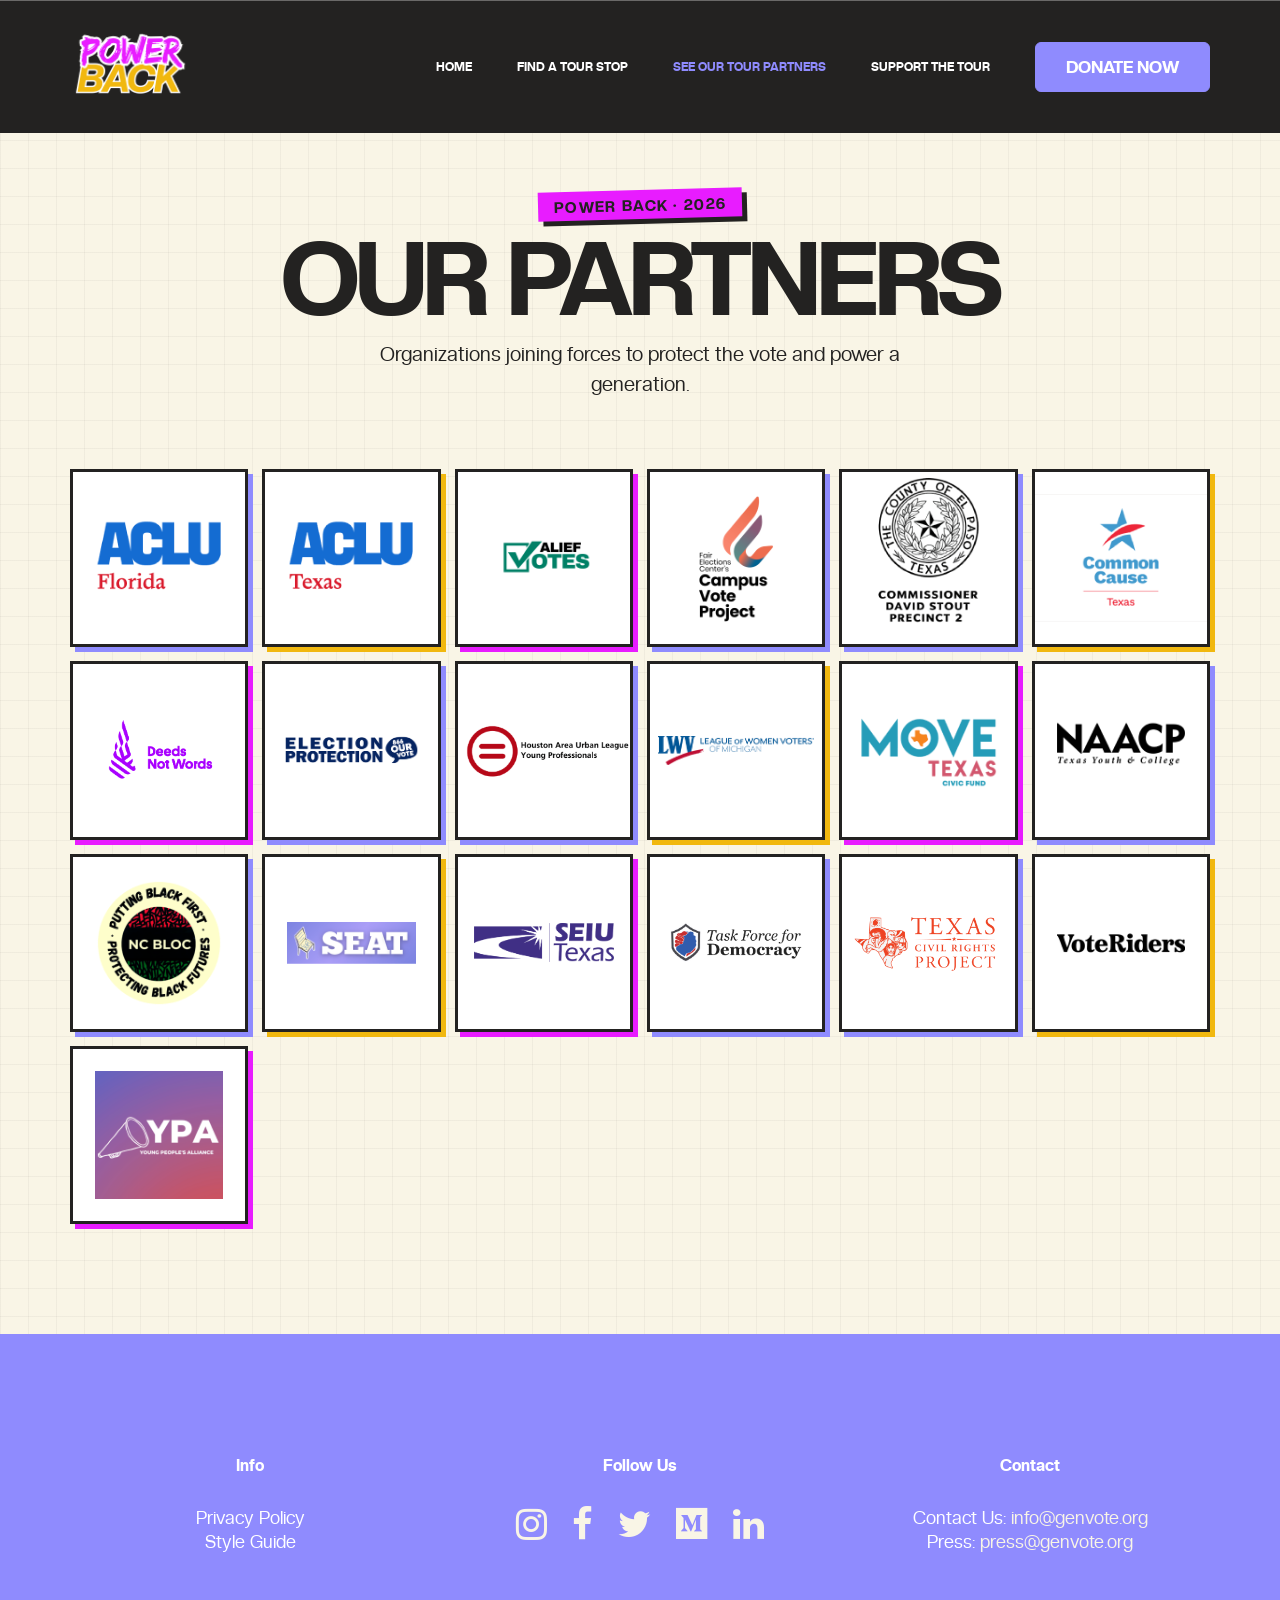
==== commit 12a28b14: "Add files via upload" ====
--- a/partners.html
+++ b/partners.html
@@ -42,7 +42,7 @@
 			<nav class="navbar navbar-expand-lg navbar-light">
 				<div class="container">
 
-					<a class="navbar-brand logo_h" href="home.html">
+					<a class="navbar-brand logo_h" href="index.html">
 						<img src="img/power-back-logo.png" alt="Power Back">
 					</a>
 					<button class="navbar-toggler" type="button" data-toggle="collapse" data-target="#navbarSupportedContent" aria-controls="navbarSupportedContent"
@@ -57,7 +57,7 @@
 							<div class="col-lg-12 pr-0">
 								<ul class="nav navbar-nav center_nav pull-right">
 									<li class="nav-item">
-										<a class="nav-link" href="home.html">Home</a>
+										<a class="nav-link" href="index.html">Home</a>
 									</li>
 									<li class="nav-item">
 										<a class="nav-link" href="rsvp.html">Find A Tour Stop</a>
--- a/vendors/linericon/style.css
+++ b/vendors/linericon/style.css
@@ -0,0 +1,536 @@
+@font-face {
+	font-family: 'Linearicons-Free';
+	src:url('fonts/Linearicons-Free.eot?w118d');
+	src:url('fonts/Linearicons-Free.eot?#iefixw118d') format('embedded-opentype'),
+		url('fonts/Linearicons-Free.woff2?w118d') format('woff2'),
+		url('fonts/Linearicons-Free.woff?w118d') format('woff'),
+		url('fonts/Linearicons-Free.ttf?w118d') format('truetype'),
+		url('fonts/Linearicons-Free.svg?w118d#Linearicons-Free') format('svg');
+	font-weight: normal;
+	font-style: normal;
+}
+
+.lnr {
+	font-family: 'Linearicons-Free';
+	speak: none;
+	font-style: normal;
+	font-weight: normal;
+	font-variant: normal;
+	text-transform: none;
+	line-height: 1;
+
+	/* Better Font Rendering =========== */
+	-webkit-font-smoothing: antialiased;
+	-moz-osx-font-smoothing: grayscale;
+}
+
+.lnr-home:before {
+	content: "\e800";
+}
+.lnr-apartment:before {
+	content: "\e801";
+}
+.lnr-pencil:before {
+	content: "\e802";
+}
+.lnr-magic-wand:before {
+	content: "\e803";
+}
+.lnr-drop:before {
+	content: "\e804";
+}
+.lnr-lighter:before {
+	content: "\e805";
+}
+.lnr-poop:before {
+	content: "\e806";
+}
+.lnr-sun:before {
+	content: "\e807";
+}
+.lnr-moon:before {
+	content: "\e808";
+}
+.lnr-cloud:before {
+	content: "\e809";
+}
+.lnr-cloud-upload:before {
+	content: "\e80a";
+}
+.lnr-cloud-download:before {
+	content: "\e80b";
+}
+.lnr-cloud-sync:before {
+	content: "\e80c";
+}
+.lnr-cloud-check:before {
+	content: "\e80d";
+}
+.lnr-database:before {
+	content: "\e80e";
+}
+.lnr-lock:before {
+	content: "\e80f";
+}
+.lnr-cog:before {
+	content: "\e810";
+}
+.lnr-trash:before {
+	content: "\e811";
+}
+.lnr-dice:before {
+	content: "\e812";
+}
+.lnr-heart:before {
+	content: "\e813";
+}
+.lnr-star:before {
+	content: "\e814";
+}
+.lnr-star-half:before {
+	content: "\e815";
+}
+.lnr-star-empty:before {
+	content: "\e816";
+}
+.lnr-flag:before {
+	content: "\e817";
+}
+.lnr-envelope:before {
+	content: "\e818";
+}
+.lnr-paperclip:before {
+	content: "\e819";
+}
+.lnr-inbox:before {
+	content: "\e81a";
+}
+.lnr-eye:before {
+	content: "\e81b";
+}
+.lnr-printer:before {
+	content: "\e81c";
+}
+.lnr-file-empty:before {
+	content: "\e81d";
+}
+.lnr-file-add:before {
+	content: "\e81e";
+}
+.lnr-enter:before {
+	content: "\e81f";
+}
+.lnr-exit:before {
+	content: "\e820";
+}
+.lnr-graduation-hat:before {
+	content: "\e821";
+}
+.lnr-license:before {
+	content: "\e822";
+}
+.lnr-music-note:before {
+	content: "\e823";
+}
+.lnr-film-play:before {
+	content: "\e824";
+}
+.lnr-camera-video:before {
+	content: "\e825";
+}
+.lnr-camera:before {
+	content: "\e826";
+}
+.lnr-picture:before {
+	content: "\e827";
+}
+.lnr-book:before {
+	content: "\e828";
+}
+.lnr-bookmark:before {
+	content: "\e829";
+}
+.lnr-user:before {
+	content: "\e82a";
+}
+.lnr-users:before {
+	content: "\e82b";
+}
+.lnr-shirt:before {
+	content: "\e82c";
+}
+.lnr-store:before {
+	content: "\e82d";
+}
+.lnr-cart:before {
+	content: "\e82e";
+}
+.lnr-tag:before {
+	content: "\e82f";
+}
+.lnr-phone-handset:before {
+	content: "\e830";
+}
+.lnr-phone:before {
+	content: "\e831";
+}
+.lnr-pushpin:before {
+	content: "\e832";
+}
+.lnr-map-marker:before {
+	content: "\e833";
+}
+.lnr-map:before {
+	content: "\e834";
+}
+.lnr-location:before {
+	content: "\e835";
+}
+.lnr-calendar-full:before {
+	content: "\e836";
+}
+.lnr-keyboard:before {
+	content: "\e837";
+}
+.lnr-spell-check:before {
+	content: "\e838";
+}
+.lnr-screen:before {
+	content: "\e839";
+}
+.lnr-smartphone:before {
+	content: "\e83a";
+}
+.lnr-tablet:before {
+	content: "\e83b";
+}
+.lnr-laptop:before {
+	content: "\e83c";
+}
+.lnr-laptop-phone:before {
+	content: "\e83d";
+}
+.lnr-power-switch:before {
+	content: "\e83e";
+}
+.lnr-bubble:before {
+	content: "\e83f";
+}
+.lnr-heart-pulse:before {
+	content: "\e840";
+}
+.lnr-construction:before {
+	content: "\e841";
+}
+.lnr-pie-chart:before {
+	content: "\e842";
+}
+.lnr-chart-bars:before {
+	content: "\e843";
+}
+.lnr-gift:before {
+	content: "\e844";
+}
+.lnr-diamond:before {
+	content: "\e845";
+}
+.lnr-linearicons:before {
+	content: "\e846";
+}
+.lnr-dinner:before {
+	content: "\e847";
+}
+.lnr-coffee-cup:before {
+	content: "\e848";
+}
+.lnr-leaf:before {
+	content: "\e849";
+}
+.lnr-paw:before {
+	content: "\e84a";
+}
+.lnr-rocket:before {
+	content: "\e84b";
+}
+.lnr-briefcase:before {
+	content: "\e84c";
+}
+.lnr-bus:before {
+	content: "\e84d";
+}
+.lnr-car:before {
+	content: "\e84e";
+}
+.lnr-train:before {
+	content: "\e84f";
+}
+.lnr-bicycle:before {
+	content: "\e850";
+}
+.lnr-wheelchair:before {
+	content: "\e851";
+}
+.lnr-select:before {
+	content: "\e852";
+}
+.lnr-earth:before {
+	content: "\e853";
+}
+.lnr-smile:before {
+	content: "\e854";
+}
+.lnr-sad:before {
+	content: "\e855";
+}
+.lnr-neutral:before {
+	content: "\e856";
+}
+.lnr-mustache:before {
+	content: "\e857";
+}
+.lnr-alarm:before {
+	content: "\e858";
+}
+.lnr-bullhorn:before {
+	content: "\e859";
+}
+.lnr-volume-high:before {
+	content: "\e85a";
+}
+.lnr-volume-medium:before {
+	content: "\e85b";
+}
+.lnr-volume-low:before {
+	content: "\e85c";
+}
+.lnr-volume:before {
+	content: "\e85d";
+}
+.lnr-mic:before {
+	content: "\e85e";
+}
+.lnr-hourglass:before {
+	content: "\e85f";
+}
+.lnr-undo:before {
+	content: "\e860";
+}
+.lnr-redo:before {
+	content: "\e861";
+}
+.lnr-sync:before {
+	content: "\e862";
+}
+.lnr-history:before {
+	content: "\e863";
+}
+.lnr-clock:before {
+	content: "\e864";
+}
+.lnr-download:before {
+	content: "\e865";
+}
+.lnr-upload:before {
+	content: "\e866";
+}
+.lnr-enter-down:before {
+	content: "\e867";
+}
+.lnr-exit-up:before {
+	content: "\e868";
+}
+.lnr-bug:before {
+	content: "\e869";
+}
+.lnr-code:before {
+	content: "\e86a";
+}
+.lnr-link:before {
+	content: "\e86b";
+}
+.lnr-unlink:before {
+	content: "\e86c";
+}
+.lnr-thumbs-up:before {
+	content: "\e86d";
+}
+.lnr-thumbs-down:before {
+	content: "\e86e";
+}
+.lnr-magnifier:before {
+	content: "\e86f";
+}
+.lnr-cross:before {
+	content: "\e870";
+}
+.lnr-menu:before {
+	content: "\e871";
+}
+.lnr-list:before {
+	content: "\e872";
+}
+.lnr-chevron-up:before {
+	content: "\e873";
+}
+.lnr-chevron-down:before {
+	content: "\e874";
+}
+.lnr-chevron-left:before {
+	content: "\e875";
+}
+.lnr-chevron-right:before {
+	content: "\e876";
+}
+.lnr-arrow-up:before {
+	content: "\e877";
+}
+.lnr-arrow-down:before {
+	content: "\e878";
+}
+.lnr-arrow-left:before {
+	content: "\e879";
+}
+.lnr-arrow-right:before {
+	content: "\e87a";
+}
+.lnr-move:before {
+	content: "\e87b";
+}
+.lnr-warning:before {
+	content: "\e87c";
+}
+.lnr-question-circle:before {
+	content: "\e87d";
+}
+.lnr-menu-circle:before {
+	content: "\e87e";
+}
+.lnr-checkmark-circle:before {
+	content: "\e87f";
+}
+.lnr-cross-circle:before {
+	content: "\e880";
+}
+.lnr-plus-circle:before {
+	content: "\e881";
+}
+.lnr-circle-minus:before {
+	content: "\e882";
+}
+.lnr-arrow-up-circle:before {
+	content: "\e883";
+}
+.lnr-arrow-down-circle:before {
+	content: "\e884";
+}
+.lnr-arrow-left-circle:before {
+	content: "\e885";
+}
+.lnr-arrow-right-circle:before {
+	content: "\e886";
+}
+.lnr-chevron-up-circle:before {
+	content: "\e887";
+}
+.lnr-chevron-down-circle:before {
+	content: "\e888";
+}
+.lnr-chevron-left-circle:before {
+	content: "\e889";
+}
+.lnr-chevron-right-circle:before {
+	content: "\e88a";
+}
+.lnr-crop:before {
+	content: "\e88b";
+}
+.lnr-frame-expand:before {
+	content: "\e88c";
+}
+.lnr-frame-contract:before {
+	content: "\e88d";
+}
+.lnr-layers:before {
+	content: "\e88e";
+}
+.lnr-funnel:before {
+	content: "\e88f";
+}
+.lnr-text-format:before {
+	content: "\e890";
+}
+.lnr-text-format-remove:before {
+	content: "\e891";
+}
+.lnr-text-size:before {
+	content: "\e892";
+}
+.lnr-bold:before {
+	content: "\e893";
+}
+.lnr-italic:before {
+	content: "\e894";
+}
+.lnr-underline:before {
+	content: "\e895";
+}
+.lnr-strikethrough:before {
+	content: "\e896";
+}
+.lnr-highlight:before {
+	content: "\e897";
+}
+.lnr-text-align-left:before {
+	content: "\e898";
+}
+.lnr-text-align-center:before {
+	content: "\e899";
+}
+.lnr-text-align-right:before {
+	content: "\e89a";
+}
+.lnr-text-align-justify:before {
+	content: "\e89b";
+}
+.lnr-line-spacing:before {
+	content: "\e89c";
+}
+.lnr-indent-increase:before {
+	content: "\e89d";
+}
+.lnr-indent-decrease:before {
+	content: "\e89e";
+}
+.lnr-pilcrow:before {
+	content: "\e89f";
+}
+.lnr-direction-ltr:before {
+	content: "\e8a0";
+}
+.lnr-direction-rtl:before {
+	content: "\e8a1";
+}
+.lnr-page-break:before {
+	content: "\e8a2";
+}
+.lnr-sort-alpha-asc:before {
+	content: "\e8a3";
+}
+.lnr-sort-amount-asc:before {
+	content: "\e8a4";
+}
+.lnr-hand:before {
+	content: "\e8a5";
+}
+.lnr-pointer-up:before {
+	content: "\e8a6";
+}
+.lnr-pointer-right:before {
+	content: "\e8a7";
+}
+.lnr-pointer-down:before {
+	content: "\e8a8";
+}
+.lnr-pointer-left:before {
+	content: "\e8a9";
+}
--- a/vendors/lightbox/simpleLightbox.css
+++ b/vendors/lightbox/simpleLightbox.css
@@ -0,0 +1,296 @@
+.slbOverlay, .slbWrapOuter, .slbWrap {
+  position: fixed;
+  top: 0;
+  right: 0;
+  bottom: 0;
+  left: 0;
+}
+
+.slbOverlay {
+  overflow: hidden;
+  z-index: 2000;
+  background-color: #000;
+  opacity: 0.7;
+  filter: alpha(opacity=70);
+  -webkit-animation: slbOverlay 0.5s;
+  -moz-animation: slbOverlay 0.5s;
+  animation: slbOverlay 0.5s;
+}
+
+.slbWrapOuter {
+  overflow-x: hidden;
+  overflow-y: auto;
+  z-index: 2010;
+}
+
+.slbWrap {
+  position: absolute;
+  text-align: center;
+}
+
+.slbWrap:before {
+  content: "";
+  display: inline-block;
+  height: 100%;
+  vertical-align: middle;
+}
+
+.slbContentOuter {
+  display: inline-block;
+  vertical-align: middle;
+  margin: 0px auto;
+  padding: 0 1em;
+  box-sizing: border-box;
+  z-index: 2020;
+  text-align: left;
+  max-width: 100%;
+}
+
+.slbContentEl .slbContentOuter {
+  padding: 5em 1em;
+}
+
+.slbContent {
+  position: relative;
+}
+
+.slbContentEl .slbContent {
+  -webkit-animation: slbEnter 0.3s;
+  -moz-animation: slbEnter 0.3s;
+  animation: slbEnter 0.3s;
+  background-color: #fff;
+  box-shadow: 0 0.2em 1em rgba(0, 0, 0, 0.4);
+}
+
+.slbImageWrap {
+  -webkit-animation: slbEnter 0.3s;
+  -moz-animation: slbEnter 0.3s;
+  animation: slbEnter 0.3s;
+  position: relative;
+}
+
+.slbImageWrap:after {
+  content: "";
+  position: absolute;
+  left: 0;
+  right: 0;
+  top: 5em;
+  bottom: 5em;
+  display: block;
+  z-index: -1;
+  box-shadow: 0 0.2em 1em rgba(0, 0, 0, 0.6);
+  background-color: #FFF;
+}
+
+.slbImage {
+  width: auto;
+  max-width: 100%;
+  height: auto;
+  display: block;
+  line-height: 0;
+  box-sizing: border-box;
+  padding: 5em 0;
+  margin: 0 auto;
+}
+
+.slbCaption {
+  display: inline-block;
+  max-width: 100%;
+  overflow: hidden;
+  text-overflow: ellipsis;
+  white-space: nowrap;
+  word-wrap: normal;
+  font-size: 1.4em;
+  position: absolute;
+  left: 0;
+  right: 0;
+  bottom: 0;
+  padding: 0.71429em 0;
+  color: #fff;
+  color: rgba(255, 255, 255, 0.7);
+  text-align: center;
+}
+
+.slbCloseBtn, .slbArrow {
+  margin: 0;
+  padding: 0;
+  border: 0;
+  cursor: pointer;
+  background: none;
+}
+
+.slbCloseBtn::-moz-focus-inner, .slbArrow::-moz-focus-inner {
+  padding: 0;
+  border: 0;
+}
+
+.slbCloseBtn:hover, .slbArrow:hover {
+  opacity: 0.5;
+}
+
+.slbCloseBtn:active, .slbArrow:active {
+  opacity: 0.8;
+}
+
+.slbCloseBtn {
+  -webkit-animation: slbEnter 0.3s;
+  -moz-animation: slbEnter 0.3s;
+  animation: slbEnter 0.3s;
+  font-size: 3em;
+  width: 1.66667em;
+  height: 1.66667em;
+  line-height: 1.66667em;
+  position: absolute;
+  right: -0.33333em;
+  top: 0;
+  color: #fff;
+  color: rgba(255, 255, 255, 0.7);
+  text-align: center;
+    outline: none;
+    box-shadow: none;
+}
+
+.slbLoading .slbCloseBtn {
+  display: none;
+}
+
+.slbLoadingText {
+  font-size: 1.4em;
+  color: #fff;
+  color: rgba(255, 255, 255, 0.9);
+}
+
+.slbArrows {
+  position: fixed;
+  top: 50%;
+  left: 0;
+  right: 0;
+}
+
+.slbLoading .slbArrows {
+  display: none;
+}
+
+.slbArrow {
+  position: absolute;
+  top: 50%;
+  margin-top: -5em;
+  width: 5em;
+  height: 10em;
+  opacity: 0.7;
+  text-indent: -999em;
+  overflow: hidden;
+    outline: none;
+    box-shadow: none;
+}
+
+.slbArrow:before {
+  content: "";
+  position: absolute;
+  top: 50%;
+  left: 50%;
+  margin: -0.8em 0 0 -0.8em;
+  border: 0.8em solid transparent;
+}
+
+.slbArrow.next {
+  right: 0;
+}
+
+.slbArrow.next:before {
+  border-left-color: #fff;
+}
+
+.slbArrow.prev {
+  left: 0;
+}
+
+.slbArrow.prev:before {
+  border-right-color: #fff;
+}
+
+.slbIframeCont {
+  width: 80em;
+  height: 0;
+  overflow: hidden;
+  padding-top: 56.25%;
+  margin: 5em 0;
+}
+
+.slbIframe {
+  position: absolute;
+  top: 0;
+  left: 0;
+  width: 100%;
+  height: 100%;
+  box-shadow: 0 0.2em 1em rgba(0, 0, 0, 0.6);
+  background: #000;
+}
+
+@-webkit-keyframes slbOverlay {
+  from {
+    opacity: 0;
+  }
+  to {
+    opacity: 0.7;
+  }
+}
+
+@-moz-keyframes slbOverlay {
+  from {
+    opacity: 0;
+  }
+  to {
+    opacity: 0.7;
+  }
+}
+
+@keyframes slbOverlay {
+  from {
+    opacity: 0;
+  }
+  to {
+    opacity: 0.7;
+  }
+}
+
+@-webkit-keyframes slbEnter {
+  from {
+    opacity: 0;
+    -webkit-transform: translate3d(0, -1em, 0);
+  }
+  to {
+    opacity: 1;
+    -webkit-transform: translate3d(0, 0, 0);
+  }
+}
+
+@-moz-keyframes slbEnter {
+  from {
+    opacity: 0;
+    -moz-transform: translate3d(0, -1em, 0);
+  }
+  to {
+    opacity: 1;
+    -moz-transform: translate3d(0, 0, 0);
+  }
+}
+
+@keyframes slbEnter {
+  from {
+    opacity: 0;
+    -webkit-transform: translate3d(0, -1em, 0);
+    -moz-transform: translate3d(0, -1em, 0);
+    -ms-transform: translate3d(0, -1em, 0);
+    -o-transform: translate3d(0, -1em, 0);
+    transform: translate3d(0, -1em, 0);
+  }
+  to {
+    opacity: 1;
+    -webkit-transform: translate3d(0, 0, 0);
+    -moz-transform: translate3d(0, 0, 0);
+    -ms-transform: translate3d(0, 0, 0);
+    -o-transform: translate3d(0, 0, 0);
+    transform: translate3d(0, 0, 0);
+  }
+}
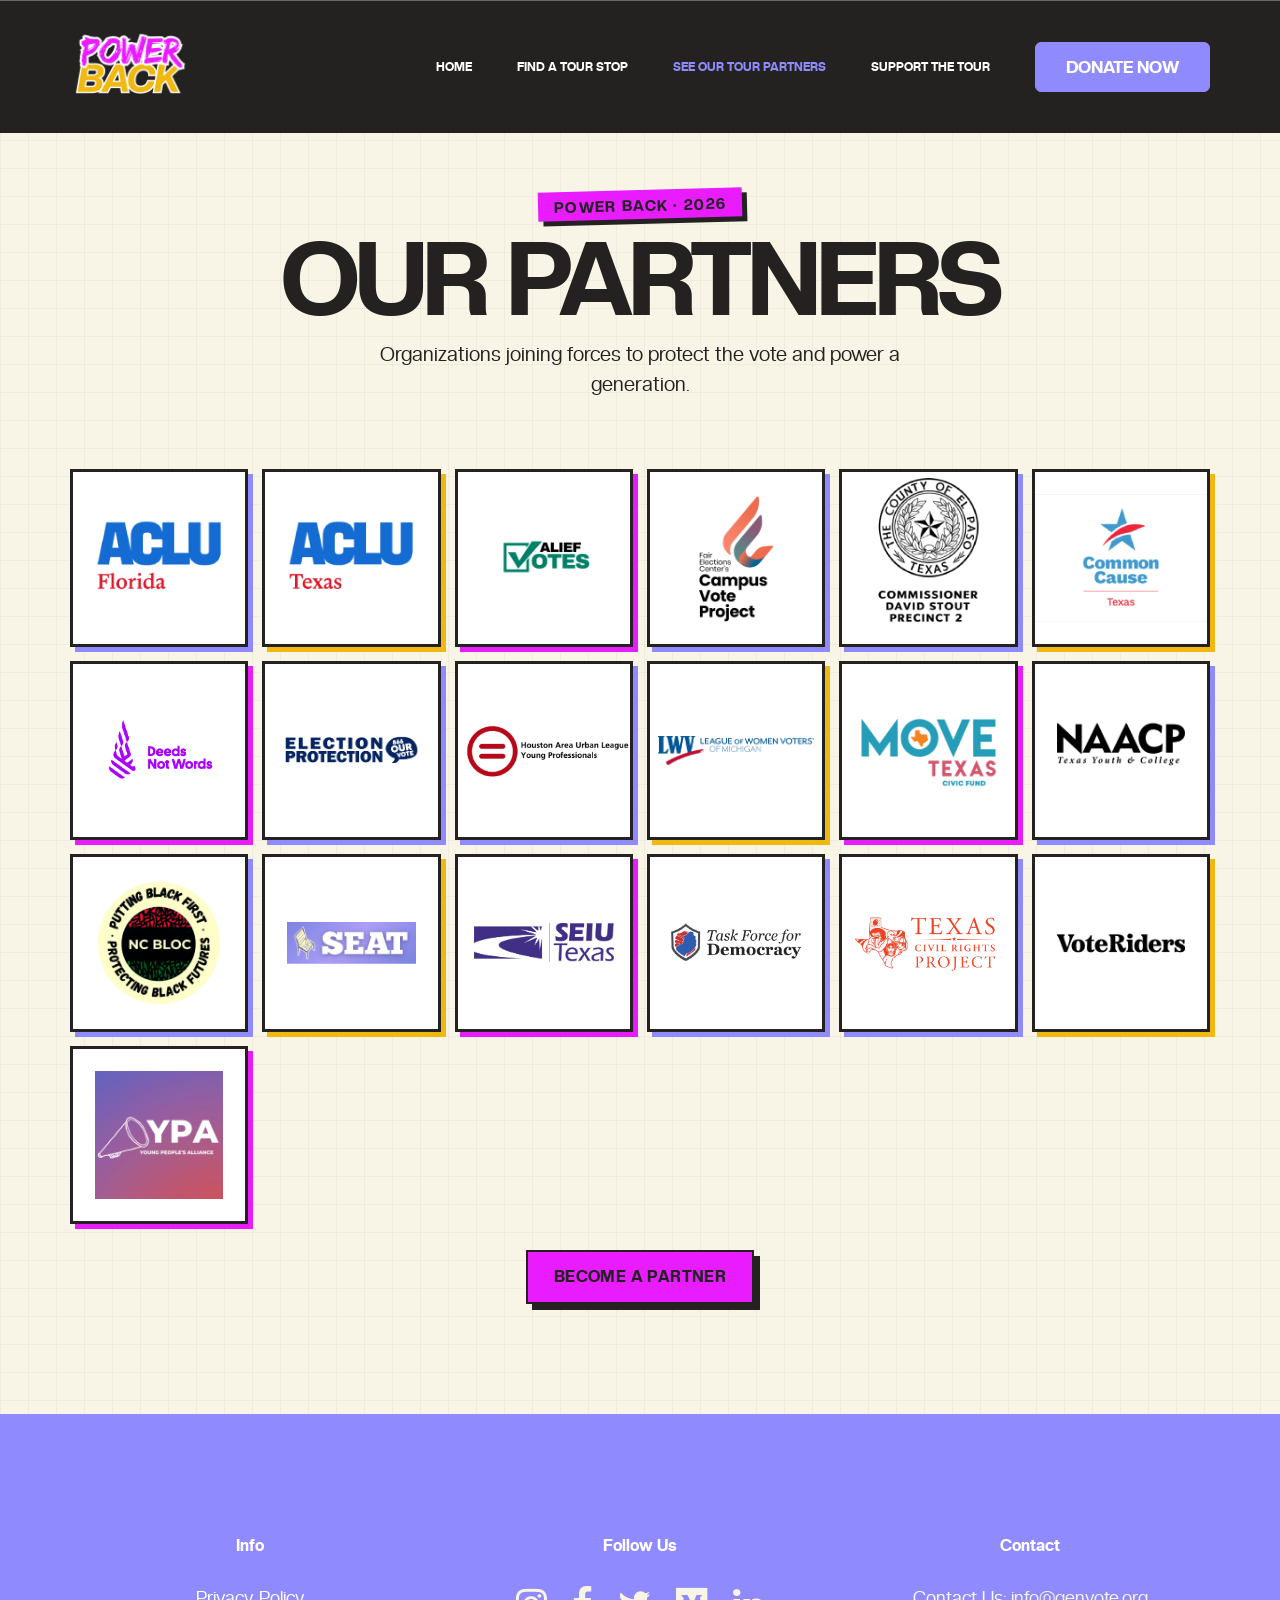
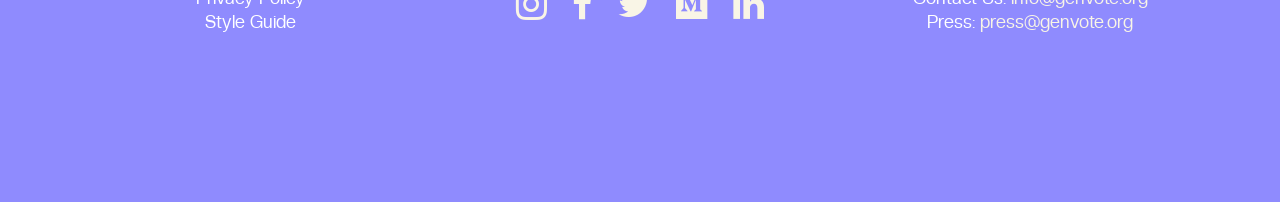
==== commit 6c104922: "Edit date and add partner link" ====
--- a/partners.html
+++ b/partners.html
@@ -109,6 +109,9 @@
 				<div class="partner-logo-card"><img src="img/logos/VoteRiders logo.png" alt="VoteRiders"></div>
 				<div class="partner-logo-card"><img src="img/logos/YPA.png" alt="Young People Alliance"></div>
 			</div>
+			<div class="text-center">
+				<a class="pb-button pb-button-pink" href="https://forms.gle/Q4CoNWH9qeAavk9w6" target="_blank" rel="noopener noreferrer">Become a Partner</a>
+			</div>
 		</div>
 	</main>
 
--- a/css/style.css
+++ b/css/style.css
@@ -6532,6 +6532,9 @@
 
 /* Tour partners: responsive poster grid */
 .partners-page {
+  --pb-pink: #E81CFF;
+  --pb-purple: #8F8BFE;
+  --pb-black: #232221;
   overflow: hidden;
   padding: 190px 0 110px;
   background-color: #f9f5e6;
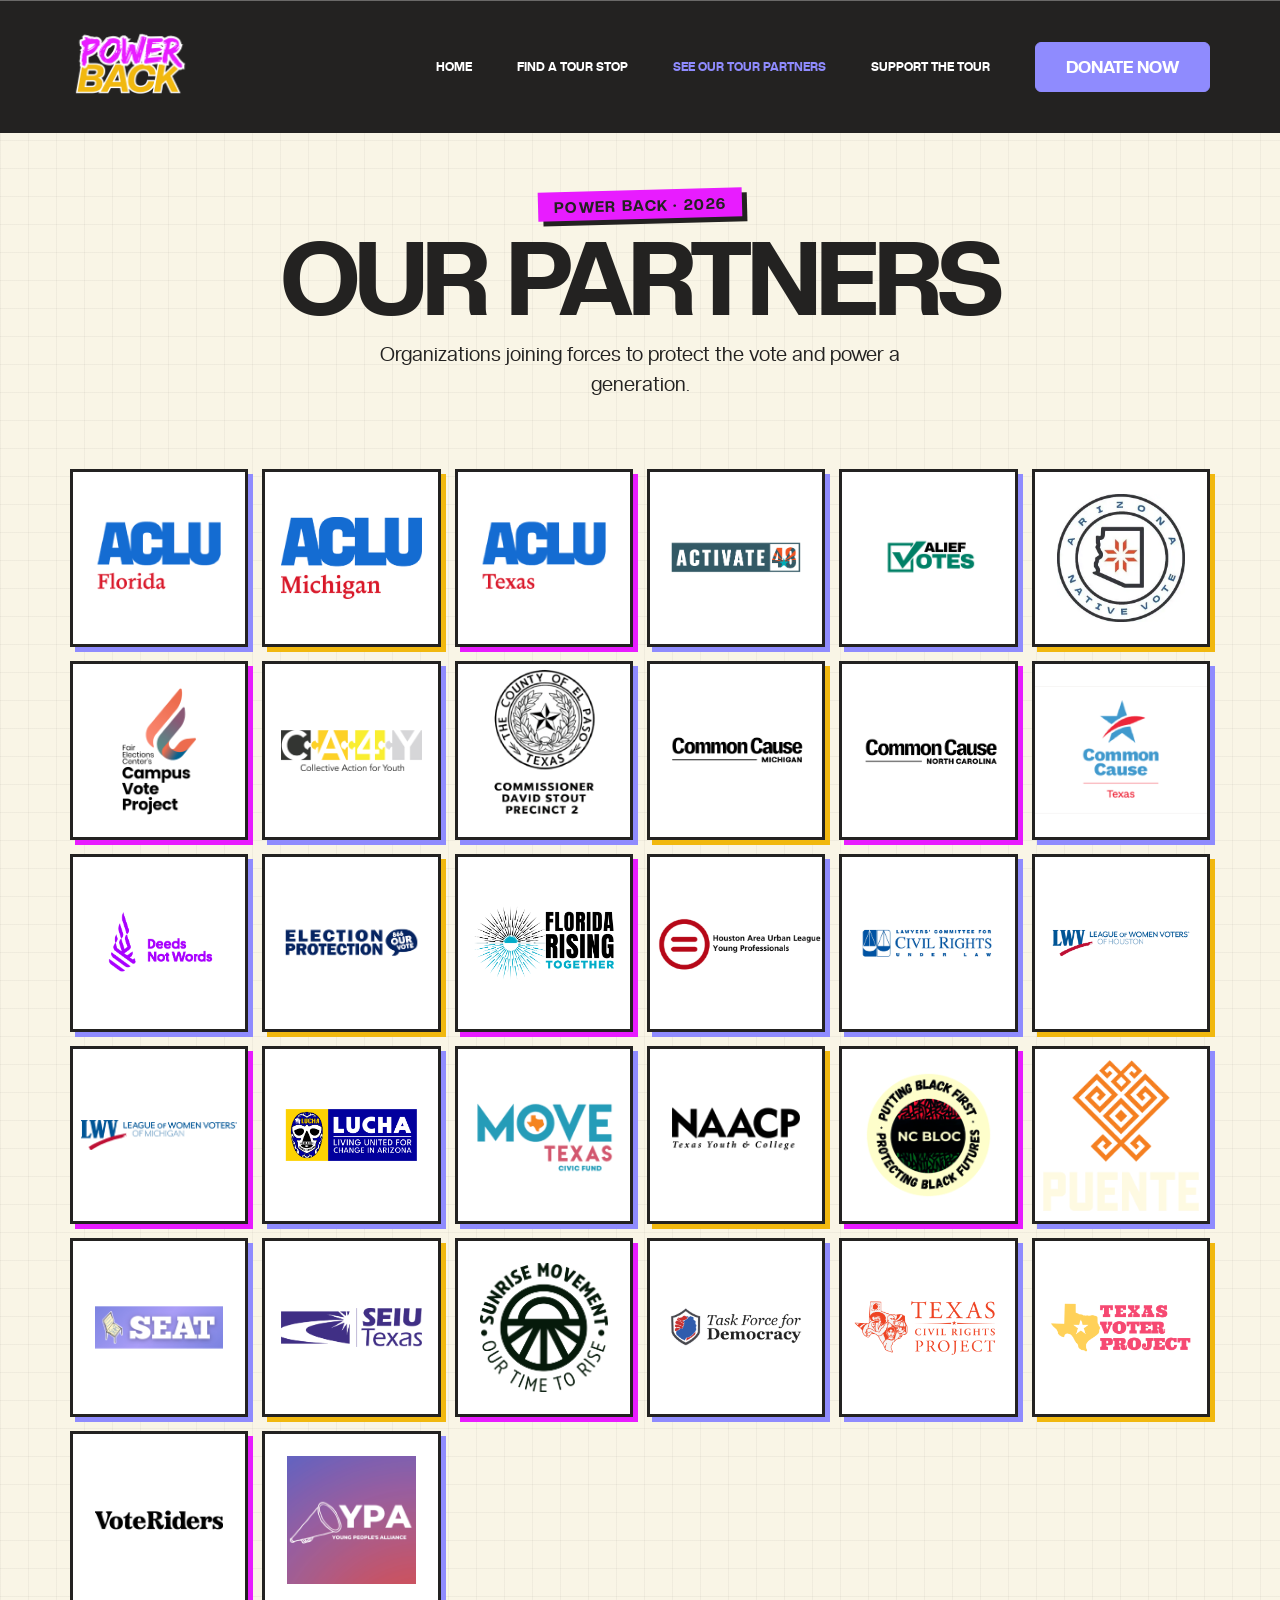
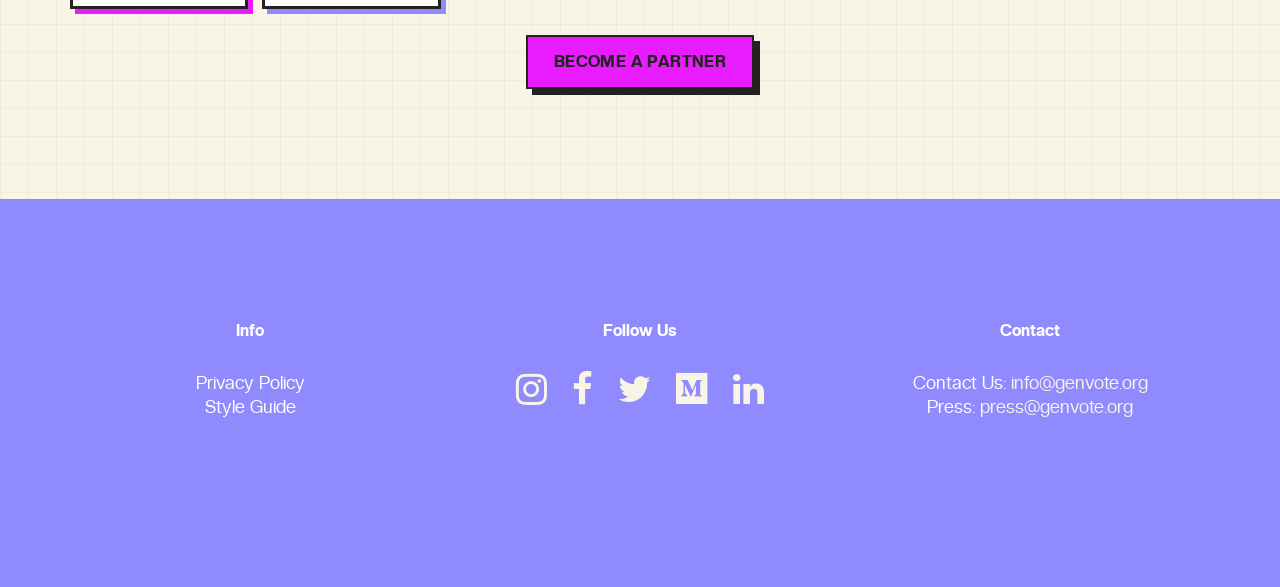
==== commit 17d5cc03: "Add partners" ====
--- a/partners.html
+++ b/partners.html
@@ -90,22 +90,35 @@
 			</header>
 			<div class="partner-logo-grid">
 				<div class="partner-logo-card partner-logo-card-boost-xl"><img src="img/logos/ACLU_Florida_Logo.png" alt="ACLU of Florida"></div>
+				<div class="partner-logo-card partner-logo-card-wide"><img src="img/logos/ACLU Michigan.png" alt="ACLU of Michigan"></div>
 				<div class="partner-logo-card partner-logo-card-boost-xl"><img src="img/logos/ACLU Texas.png" alt="ACLU of Texas"></div>
+				<div class="partner-logo-card partner-logo-card-wide"><img src="img/logos/Activate 48 logo.png" alt="Activate 48"></div>
 				<div class="partner-logo-card"><img src="img/logos/AliefVotes logo.png" alt="Alief Votes"></div>
+				<div class="partner-logo-card"><img src="img/logos/AZNV_Badge_logo.webp" alt="Arizona Native Vote"></div>
 				<div class="partner-logo-card"><img src="img/logos/Campus Vote Project logo.png" alt="Campus Vote Project"></div>
+				<div class="partner-logo-card partner-logo-card-wide"><img src="img/logos/CA4Y logo.webp" alt="Collective Action for Youth"></div>
 				<div class="partner-logo-card partner-logo-card-boost-xl"><img src="img/logos/Commissioner David Stout.png" alt="Commissioner David Stout"></div>
+				<div class="partner-logo-card partner-logo-card-wide"><img src="img/logos/CC Michigan logo.png" alt="Common Cause Michigan"></div>
+				<div class="partner-logo-card partner-logo-card-wide"><img src="img/logos/CC North Carolina.png" alt="Common Cause North Carolina"></div>
 				<div class="partner-logo-card partner-logo-card-boost-xl"><img src="img/logos/Common Cause Texas.png" alt="Common Cause Texas"></div>
 				<div class="partner-logo-card"><img src="img/logos/Deeds Not Words.webp" alt="Deeds Not Words"></div>
 				<div class="partner-logo-card partner-logo-card-wide"><img src="img/logos/Election Protection 866 Our Vote.webp" alt="Election Protection &mdash; 866-OUR-VOTE"></div>
+				<div class="partner-logo-card partner-logo-card-wide"><img src="img/logos/Florida Rising logo.png" alt="Florida Rising"></div>
 				<div class="partner-logo-card partner-logo-card-maximize partner-logo-card-boost-horizontal"><img src="img/logos/HAULYP logo.png" alt="Houston Area Urban League Young Professionals"></div>
+				<div class="partner-logo-card partner-logo-card-wide"><img src="img/logos/LC-logo.jpg" alt="Lawyers' Committee for Civil Rights Under Law"></div>
+				<div class="partner-logo-card partner-logo-card-wide"><img src="img/logos/LWV Houston logo.png" alt="League of Women Voters of Houston"></div>
 				<div class="partner-logo-card partner-logo-card-maximize"><img src="img/logos/League of Women Voters Michigan.png" alt="League of Women Voters of Michigan"></div>
+				<div class="partner-logo-card partner-logo-card-wide"><img src="img/logos/LUCHA logo.png" alt="Living United for Change in Arizona"></div>
 				<div class="partner-logo-card partner-logo-card-boost-xl"><img src="img/logos/MOVE Texas.png" alt="MOVE Texas"></div>
 				<div class="partner-logo-card"><img src="img/logos/NAACP Texas Youth and College logo.png" alt="NAACP Texas Youth and College Division"></div>
 				<div class="partner-logo-card"><img src="img/logos/NCBLOC Logo.png" alt="North Carolina Black Leadership and Organizing Collective"></div>
+				<div class="partner-logo-card partner-logo-card-maximize"><img src="img/logos/PUENTE logo.webp" alt="PUENTE Human Rights Movement"></div>
 				<div class="partner-logo-card"><img src="img/logos/SEAT Logo.png" alt="SEAT"></div>
 				<div class="partner-logo-card partner-logo-card-wide"><img src="img/logos/SEIU Texas.png" alt="SEIU Texas"></div>
+				<div class="partner-logo-card"><img src="img/logos/SunriseMovement_Logo.png" alt="Sunrise Movement"></div>
 				<div class="partner-logo-card partner-logo-card-wide"><img src="img/logos/Task Force for Democracy.png" alt="Task Force for Democracy"></div>
 				<div class="partner-logo-card partner-logo-card-boost"><img src="img/logos/TCRP Logo.png" alt="Texas Civil Rights Project"></div>
+				<div class="partner-logo-card partner-logo-card-wide"><img src="img/logos/Texas Voter Project logo.png" alt="Texas Voter Project"></div>
 				<div class="partner-logo-card"><img src="img/logos/VoteRiders logo.png" alt="VoteRiders"></div>
 				<div class="partner-logo-card"><img src="img/logos/YPA.png" alt="Young People Alliance"></div>
 			</div>
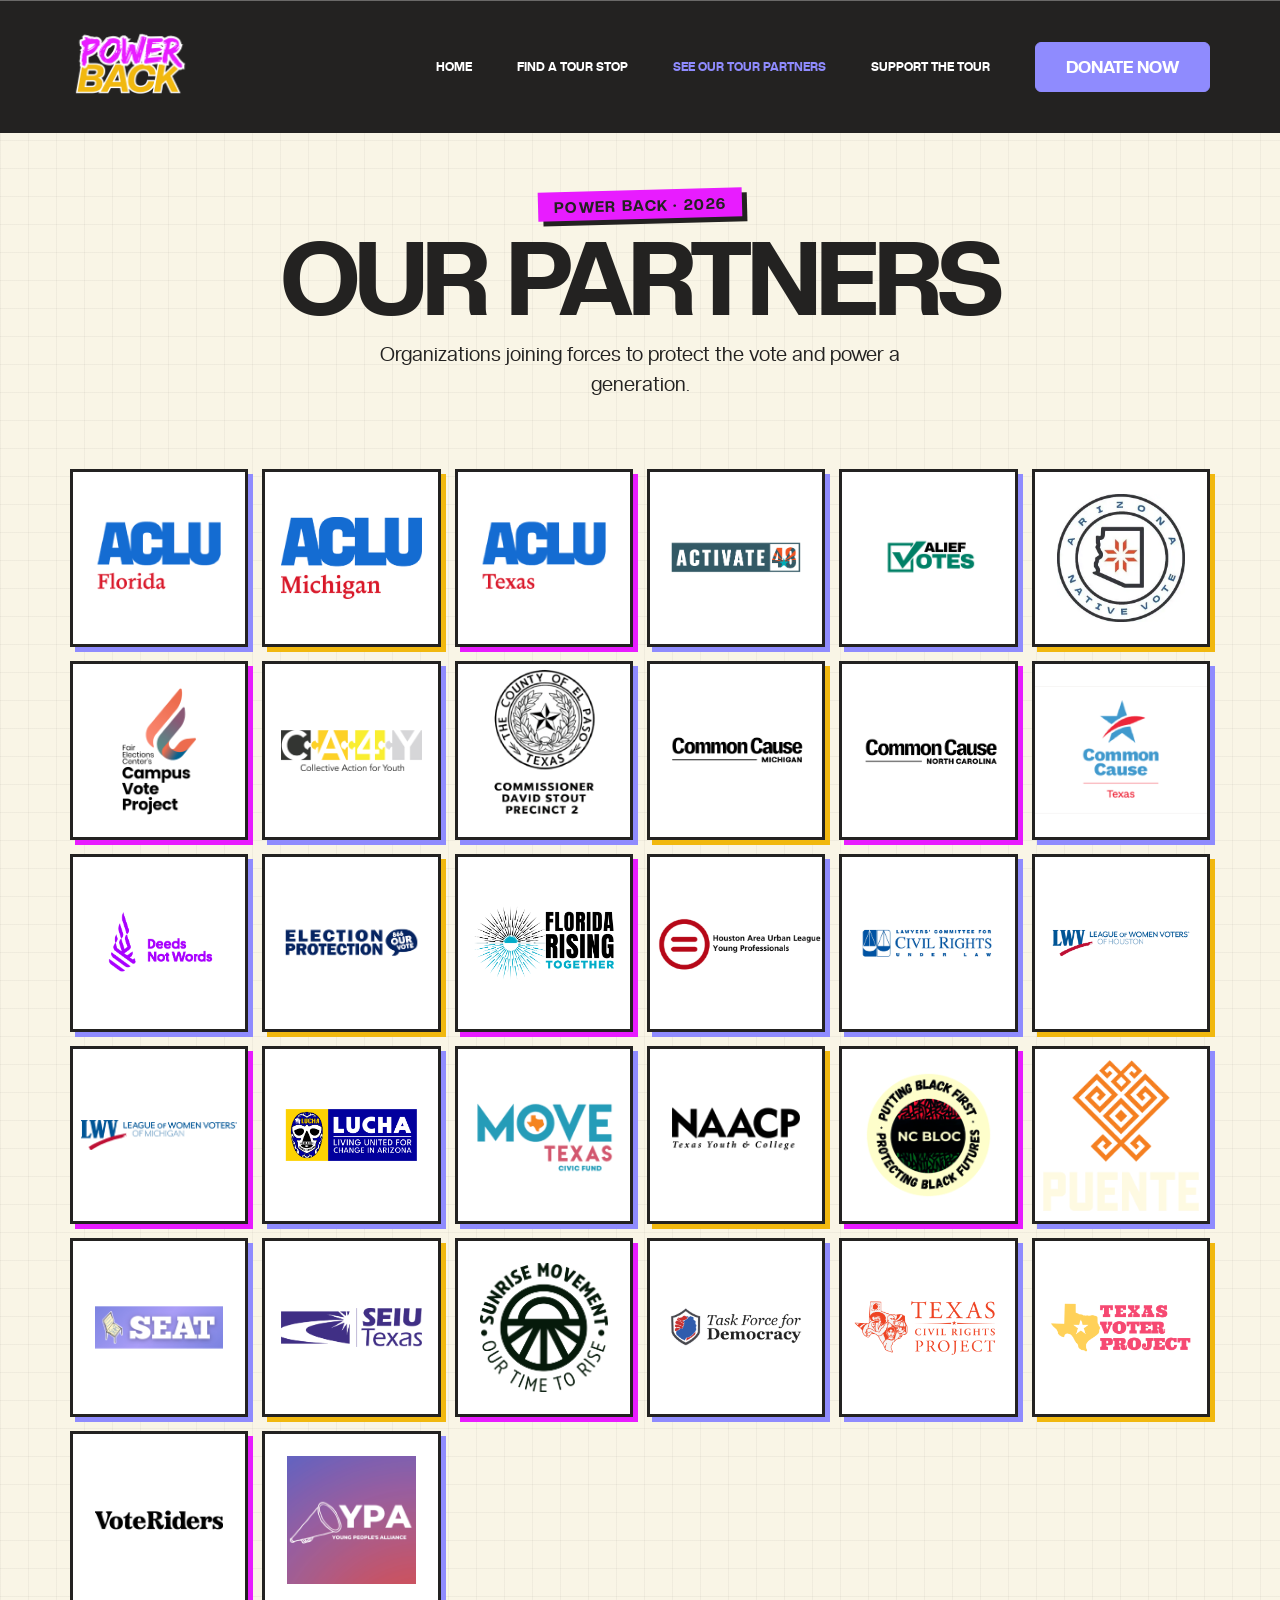
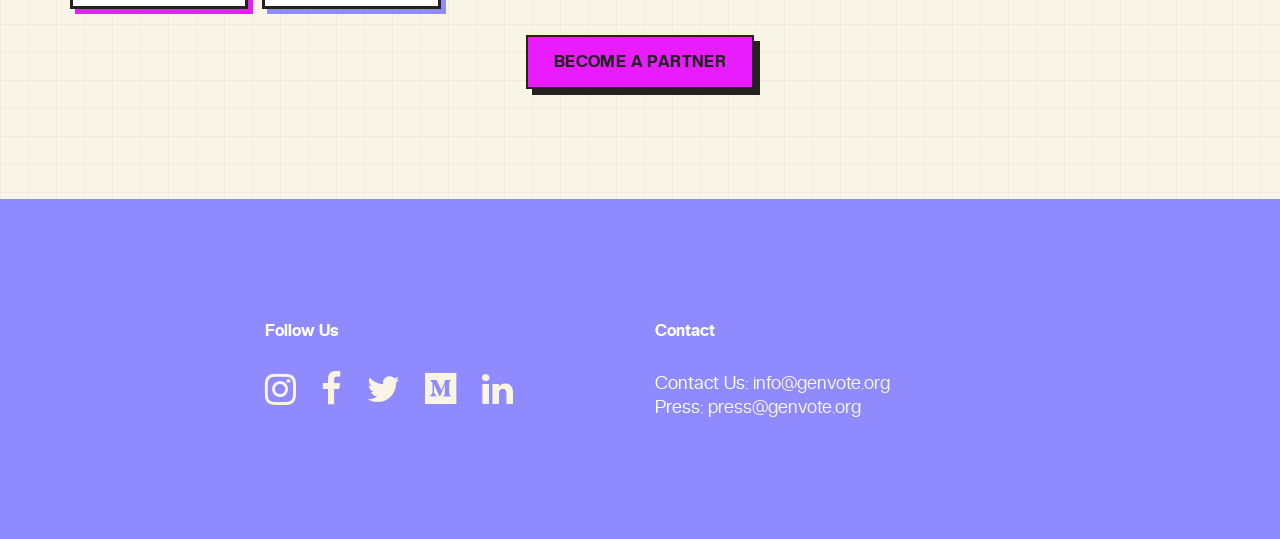
==== commit 837398aa: "Edit footer" ====
--- a/partners.html
+++ b/partners.html
@@ -131,50 +131,21 @@
 	<footer class="footer-area section_gap">
 		<div class="container">
 			<div class="row">
-				<div class="col-lg-4 col-md-6 col-sm-6 text-center">
-					<div class="single-footer-widget">
-						<h6 class="footer_title">Info</h6>
-						<p>
-							<a style="color:#FFF;" href="privacy-policy.html">Privacy Policy</a><br>
-
-							<a style="color:#FFF;" href="pdf/Brand Guide - Generation Vote.pdf" target="_blank">Style Guide</a>
-						</p>
-					</div>
+				<div class="col-lg-2"></div>
+				<div class="col-lg-4 col-md-6 col-sm-6 ">
+					<div class="single-footer-widget f_social_wd"><h6 class="footer_title">Follow Us</h6><div class="f_social">
+						<a href="https://www.instagram.com/genvoteus/" target="_blank" aria-label="Instagram"><i class="fa fa-2x fa-instagram"></i></a>
+						<a href="https://www.facebook.com/genvote/" target="_blank" aria-label="Facebook"><i class="fa fa-2x fa-facebook"></i></a>
+						<a href="https://twitter.com/GenVoteUS" target="_blank" aria-label="Twitter"><i class="fa fa-2x fa-twitter"></i></a>
+						<a href="https://medium.com/generation-vote" target="_blank" aria-label="Medium"><i class="fab fa-2x fa-medium"></i></a>
+						<a href="https://www.linkedin.com/company/generation-vote/about/" target="_blank" aria-label="LinkedIn"><i class="fa fa-2x fa-linkedin"></i></a>
+					</div></div>
 				</div>
-				<div class="col-lg-4 col-md-6 col-sm-6 text-center">
-					<div class="single-footer-widget f_social_wd">
-						<h6 class="footer_title">Follow Us</h6>
-						<div class="f_social">
-							<a href="https://www.instagram.com/genvoteus/" target="_blank">
-								<i class="fa fa-2x fa-instagram"></i>
-							</a>
-							<a href="https://www.facebook.com/genvote/" target="_blank">
-								<i class="fa fa-2x fa-facebook"></i>
-							</a>
-							<a href="https://twitter.com/GenVoteUS" target="_blank">
-								<i class="fa fa-2x fa-twitter"></i>
-							</a>
-							<a href="https://medium.com/generation-vote">
-								<i class="fab fa-2x fa-medium"></i>
-							</a>
-							<a href="https://www.linkedin.com/company/generation-vote/about/" target="_blank">
-								<i class="fa fa-2x fa-linkedin" target="_blank"></i>
-							</a>
-						</div>
-					</div>
-				</div>
-				<div class="col-lg-4 col-md-6 col-sm-6 text-center">
-					<div class="single-footer-widget">
-						<h6 class="footer_title">Contact</h6>
-						<p>Contact Us: <a href="mailto:"info@genvote.org" style="color: #F9F5E6;">info@genvote.org</p></a>
-						<p>Press: <a href="mailto:"press@genvote.org" style="color: #F9F5E6;"> press@genvote.org</p></a>
-				    </div>
-				</div>
+				<div class="col-lg-4 col-md-6 col-sm-6">
+					<div class="single-footer-widget"><h6 class="footer_title">Contact</h6><p>Contact Us: <a href="mailto:info@genvote.org" style="color:#F9F5E6;">info@genvote.org</a></p><p>Press: <a href="mailto:press@genvote.org" style="color:#F9F5E6;">press@genvote.org</a></p></div></div>
+					<div class="col-lg-2"></div>
 			</div>
-			<br>
-			<br>
 			
-
 		</div>
 	</footer>
 
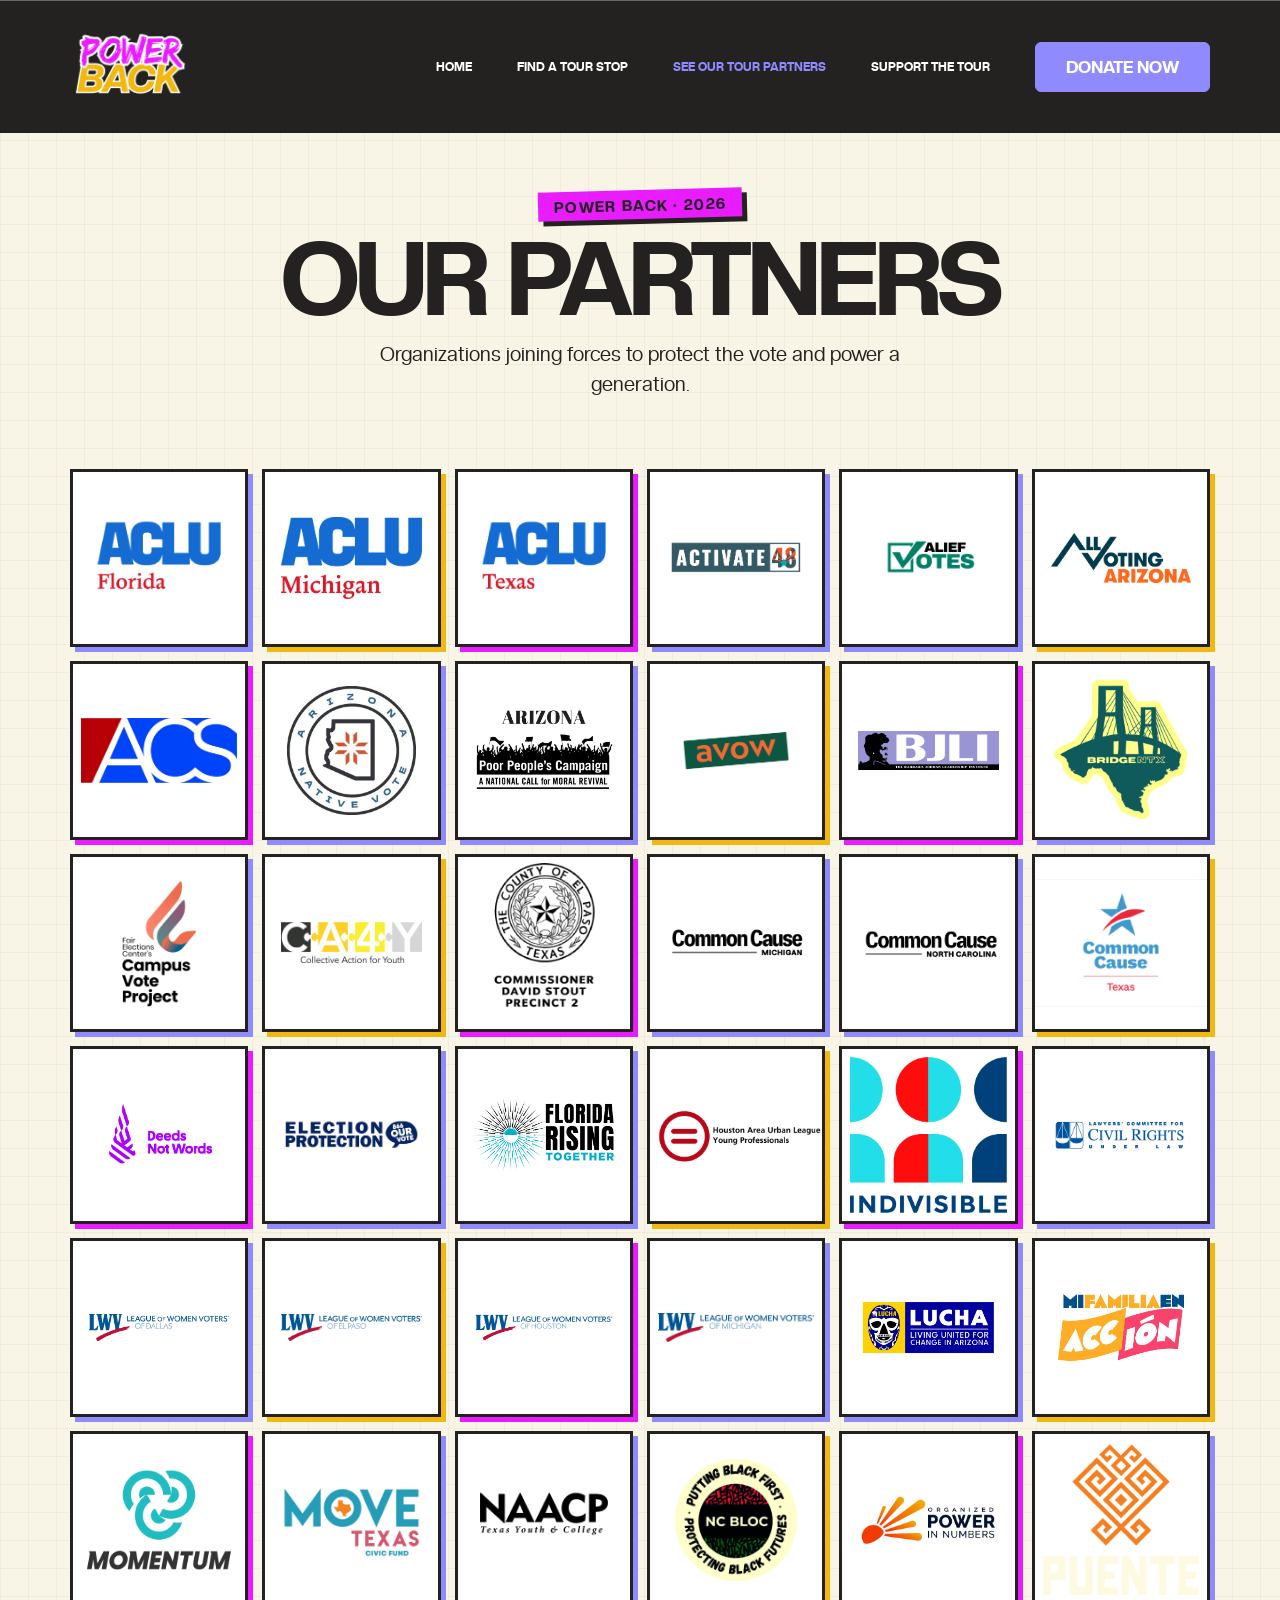
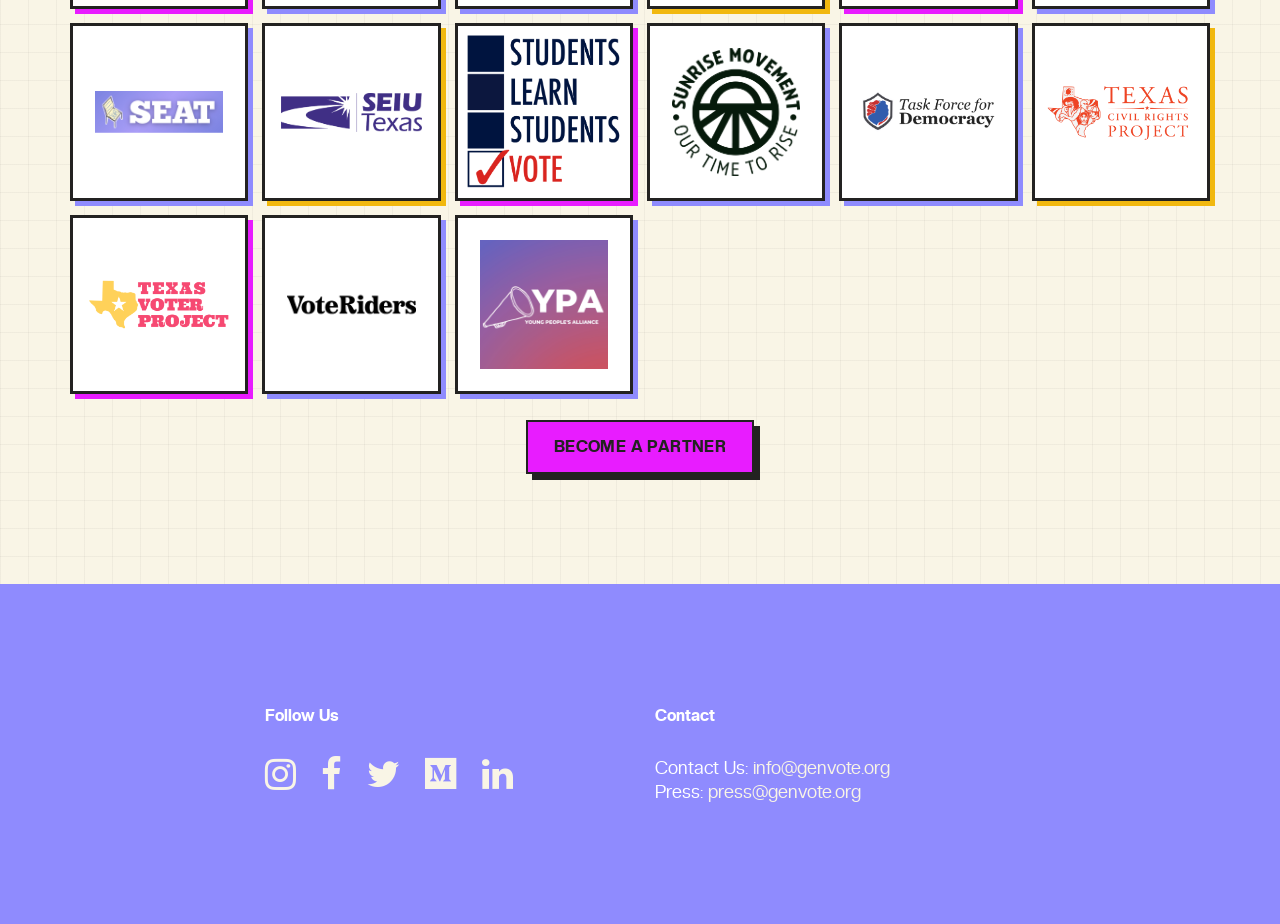
==== commit 497f55d7: "Add logos and small edits" ====
--- a/partners.html
+++ b/partners.html
@@ -88,34 +88,47 @@
 				<h1>Our Partners</h1>
 				<p>Organizations joining forces to protect the vote and power a generation.</p>
 			</header>
-			<div class="partner-logo-grid">
-				<div class="partner-logo-card partner-logo-card-boost-xl"><img src="img/logos/ACLU_Florida_Logo.png" alt="ACLU of Florida"></div>
-				<div class="partner-logo-card partner-logo-card-wide"><img src="img/logos/ACLU Michigan.png" alt="ACLU of Michigan"></div>
-				<div class="partner-logo-card partner-logo-card-boost-xl"><img src="img/logos/ACLU Texas.png" alt="ACLU of Texas"></div>
-				<div class="partner-logo-card partner-logo-card-wide"><img src="img/logos/Activate 48 logo.png" alt="Activate 48"></div>
-				<div class="partner-logo-card"><img src="img/logos/AliefVotes logo.png" alt="Alief Votes"></div>
-				<div class="partner-logo-card"><img src="img/logos/AZNV_Badge_logo.webp" alt="Arizona Native Vote"></div>
-				<div class="partner-logo-card"><img src="img/logos/Campus Vote Project logo.png" alt="Campus Vote Project"></div>
-				<div class="partner-logo-card partner-logo-card-wide"><img src="img/logos/CA4Y logo.webp" alt="Collective Action for Youth"></div>
-				<div class="partner-logo-card partner-logo-card-boost-xl"><img src="img/logos/Commissioner David Stout.png" alt="Commissioner David Stout"></div>
+			<div class="partner-logo-grid">
+				<div class="partner-logo-card partner-logo-card-boost-xl"><img src="img/logos/ACLU_Florida_Logo.png" alt="ACLU of Florida"></div>
+				<div class="partner-logo-card partner-logo-card-wide"><img src="img/logos/ACLU Michigan.png" alt="ACLU of Michigan"></div>
+				<div class="partner-logo-card partner-logo-card-boost-xl"><img src="img/logos/ACLU Texas.png" alt="ACLU of Texas"></div>
+				<div class="partner-logo-card partner-logo-card-wide"><img src="img/logos/Activate 48 logo.png" alt="Activate 48"></div>
+				<div class="partner-logo-card"><img src="img/logos/AliefVotes logo.png" alt="Alief Votes"></div>
+				<div class="partner-logo-card partner-logo-card-wide"><img src="img/logos/All Voting is Local Arizona logo.png" alt="All Voting is Local Arizona"></div>
+				<div class="partner-logo-card partner-logo-card-maximize"><img src="img/logos/American Constitution Society logo.jpg" alt="American Constitution Society"></div>
+				<div class="partner-logo-card"><img src="img/logos/AZNV_Badge_logo.webp" alt="Arizona Native Vote"></div>
+				<div class="partner-logo-card partner-logo-card-wide"><img src="img/logos/Arizona Poor People's Campaign logo.png" alt="Arizona Poor People's Campaign"></div>
+				<div class="partner-logo-card partner-logo-card-wide"><img src="img/logos/Avow logo.png" alt="Avow"></div>
+				<div class="partner-logo-card partner-logo-card-wide"><img src="img/logos/Barbara Jordan Leadership Institute logo.jpg" alt="The Barbara Jordan Leadership Institute"></div>
+				<div class="partner-logo-card partner-logo-card-maximize"><img src="img/logos/BridgeNTX logo.png" alt="BridgeNTX"></div>
+				<div class="partner-logo-card"><img src="img/logos/Campus Vote Project logo.png" alt="Campus Vote Project"></div>
+				<div class="partner-logo-card partner-logo-card-wide"><img src="img/logos/CA4Y logo.webp" alt="Collective Action for Youth"></div>
+				<div class="partner-logo-card partner-logo-card-boost-xl"><img src="img/logos/Commissioner David Stout.png" alt="Commissioner David Stout"></div>
 				<div class="partner-logo-card partner-logo-card-wide"><img src="img/logos/CC Michigan logo.png" alt="Common Cause Michigan"></div>
 				<div class="partner-logo-card partner-logo-card-wide"><img src="img/logos/CC North Carolina.png" alt="Common Cause North Carolina"></div>
 				<div class="partner-logo-card partner-logo-card-boost-xl"><img src="img/logos/Common Cause Texas.png" alt="Common Cause Texas"></div>
 				<div class="partner-logo-card"><img src="img/logos/Deeds Not Words.webp" alt="Deeds Not Words"></div>
-				<div class="partner-logo-card partner-logo-card-wide"><img src="img/logos/Election Protection 866 Our Vote.webp" alt="Election Protection &mdash; 866-OUR-VOTE"></div>
-				<div class="partner-logo-card partner-logo-card-wide"><img src="img/logos/Florida Rising logo.png" alt="Florida Rising"></div>
-				<div class="partner-logo-card partner-logo-card-maximize partner-logo-card-boost-horizontal"><img src="img/logos/HAULYP logo.png" alt="Houston Area Urban League Young Professionals"></div>
-				<div class="partner-logo-card partner-logo-card-wide"><img src="img/logos/LC-logo.jpg" alt="Lawyers' Committee for Civil Rights Under Law"></div>
-				<div class="partner-logo-card partner-logo-card-wide"><img src="img/logos/LWV Houston logo.png" alt="League of Women Voters of Houston"></div>
-				<div class="partner-logo-card partner-logo-card-maximize"><img src="img/logos/League of Women Voters Michigan.png" alt="League of Women Voters of Michigan"></div>
-				<div class="partner-logo-card partner-logo-card-wide"><img src="img/logos/LUCHA logo.png" alt="Living United for Change in Arizona"></div>
-				<div class="partner-logo-card partner-logo-card-boost-xl"><img src="img/logos/MOVE Texas.png" alt="MOVE Texas"></div>
-				<div class="partner-logo-card"><img src="img/logos/NAACP Texas Youth and College logo.png" alt="NAACP Texas Youth and College Division"></div>
-				<div class="partner-logo-card"><img src="img/logos/NCBLOC Logo.png" alt="North Carolina Black Leadership and Organizing Collective"></div>
-				<div class="partner-logo-card partner-logo-card-maximize"><img src="img/logos/PUENTE logo.webp" alt="PUENTE Human Rights Movement"></div>
-				<div class="partner-logo-card"><img src="img/logos/SEAT Logo.png" alt="SEAT"></div>
-				<div class="partner-logo-card partner-logo-card-wide"><img src="img/logos/SEIU Texas.png" alt="SEIU Texas"></div>
-				<div class="partner-logo-card"><img src="img/logos/SunriseMovement_Logo.png" alt="Sunrise Movement"></div>
+				<div class="partner-logo-card partner-logo-card-wide"><img src="img/logos/Election Protection 866 Our Vote.webp" alt="Election Protection &mdash; 866-OUR-VOTE"></div>
+				<div class="partner-logo-card partner-logo-card-wide"><img src="img/logos/Florida Rising logo.png" alt="Florida Rising"></div>
+				<div class="partner-logo-card partner-logo-card-maximize partner-logo-card-boost-horizontal"><img src="img/logos/HAULYP logo.png" alt="Houston Area Urban League Young Professionals"></div>
+				<div class="partner-logo-card partner-logo-card-maximize"><img src="img/logos/Indivisible logo.png" alt="Indivisible"></div>
+				<div class="partner-logo-card partner-logo-card-wide"><img src="img/logos/LC-logo.jpg" alt="Lawyers' Committee for Civil Rights Under Law"></div>
+				<div class="partner-logo-card partner-logo-card-wide"><img src="img/logos/League of Women Voters of Dallas logo.jpg" alt="League of Women Voters of Dallas"></div>
+				<div class="partner-logo-card partner-logo-card-wide"><img src="img/logos/League of Women Voters of El Paso logo.png" alt="League of Women Voters of El Paso"></div>
+				<div class="partner-logo-card partner-logo-card-wide"><img src="img/logos/LWV Houston logo.png" alt="League of Women Voters of Houston"></div>
+				<div class="partner-logo-card partner-logo-card-maximize"><img src="img/logos/League of Women Voters Michigan.png" alt="League of Women Voters of Michigan"></div>
+				<div class="partner-logo-card partner-logo-card-wide"><img src="img/logos/LUCHA logo.png" alt="Living United for Change in Arizona"></div>
+				<div class="partner-logo-card partner-logo-card-wide"><img src="img/logos/Mi Familia Accion logo.png" alt="Mi Familia Acci&oacute;n"></div>
+				<div class="partner-logo-card partner-logo-card-maximize"><img src="img/logos/Momentum Logo.png" alt="Momentum"></div>
+				<div class="partner-logo-card partner-logo-card-boost-xl"><img src="img/logos/MOVE Texas.png" alt="MOVE Texas"></div>
+				<div class="partner-logo-card"><img src="img/logos/NAACP Texas Youth and College logo.png" alt="NAACP Texas Youth and College Division"></div>
+				<div class="partner-logo-card"><img src="img/logos/NCBLOC Logo.png" alt="North Carolina Black Leadership and Organizing Collective"></div>
+				<div class="partner-logo-card partner-logo-card-wide"><img src="img/logos/Organized Power in Numbers logo.png" alt="Organized Power in Numbers"></div>
+				<div class="partner-logo-card partner-logo-card-maximize"><img src="img/logos/PUENTE logo.webp" alt="PUENTE Human Rights Movement"></div>
+				<div class="partner-logo-card"><img src="img/logos/SEAT Logo.png" alt="SEAT"></div>
+				<div class="partner-logo-card partner-logo-card-wide"><img src="img/logos/SEIU Texas.png" alt="SEIU Texas"></div>
+				<div class="partner-logo-card partner-logo-card-maximize"><img src="img/logos/Students Learn Students Vote Coalition logo.png" alt="Students Learn Students Vote Coalition"></div>
+				<div class="partner-logo-card"><img src="img/logos/SunriseMovement_Logo.png" alt="Sunrise Movement"></div>
 				<div class="partner-logo-card partner-logo-card-wide"><img src="img/logos/Task Force for Democracy.png" alt="Task Force for Democracy"></div>
 				<div class="partner-logo-card partner-logo-card-boost"><img src="img/logos/TCRP Logo.png" alt="Texas Civil Rights Project"></div>
 				<div class="partner-logo-card partner-logo-card-wide"><img src="img/logos/Texas Voter Project logo.png" alt="Texas Voter Project"></div>
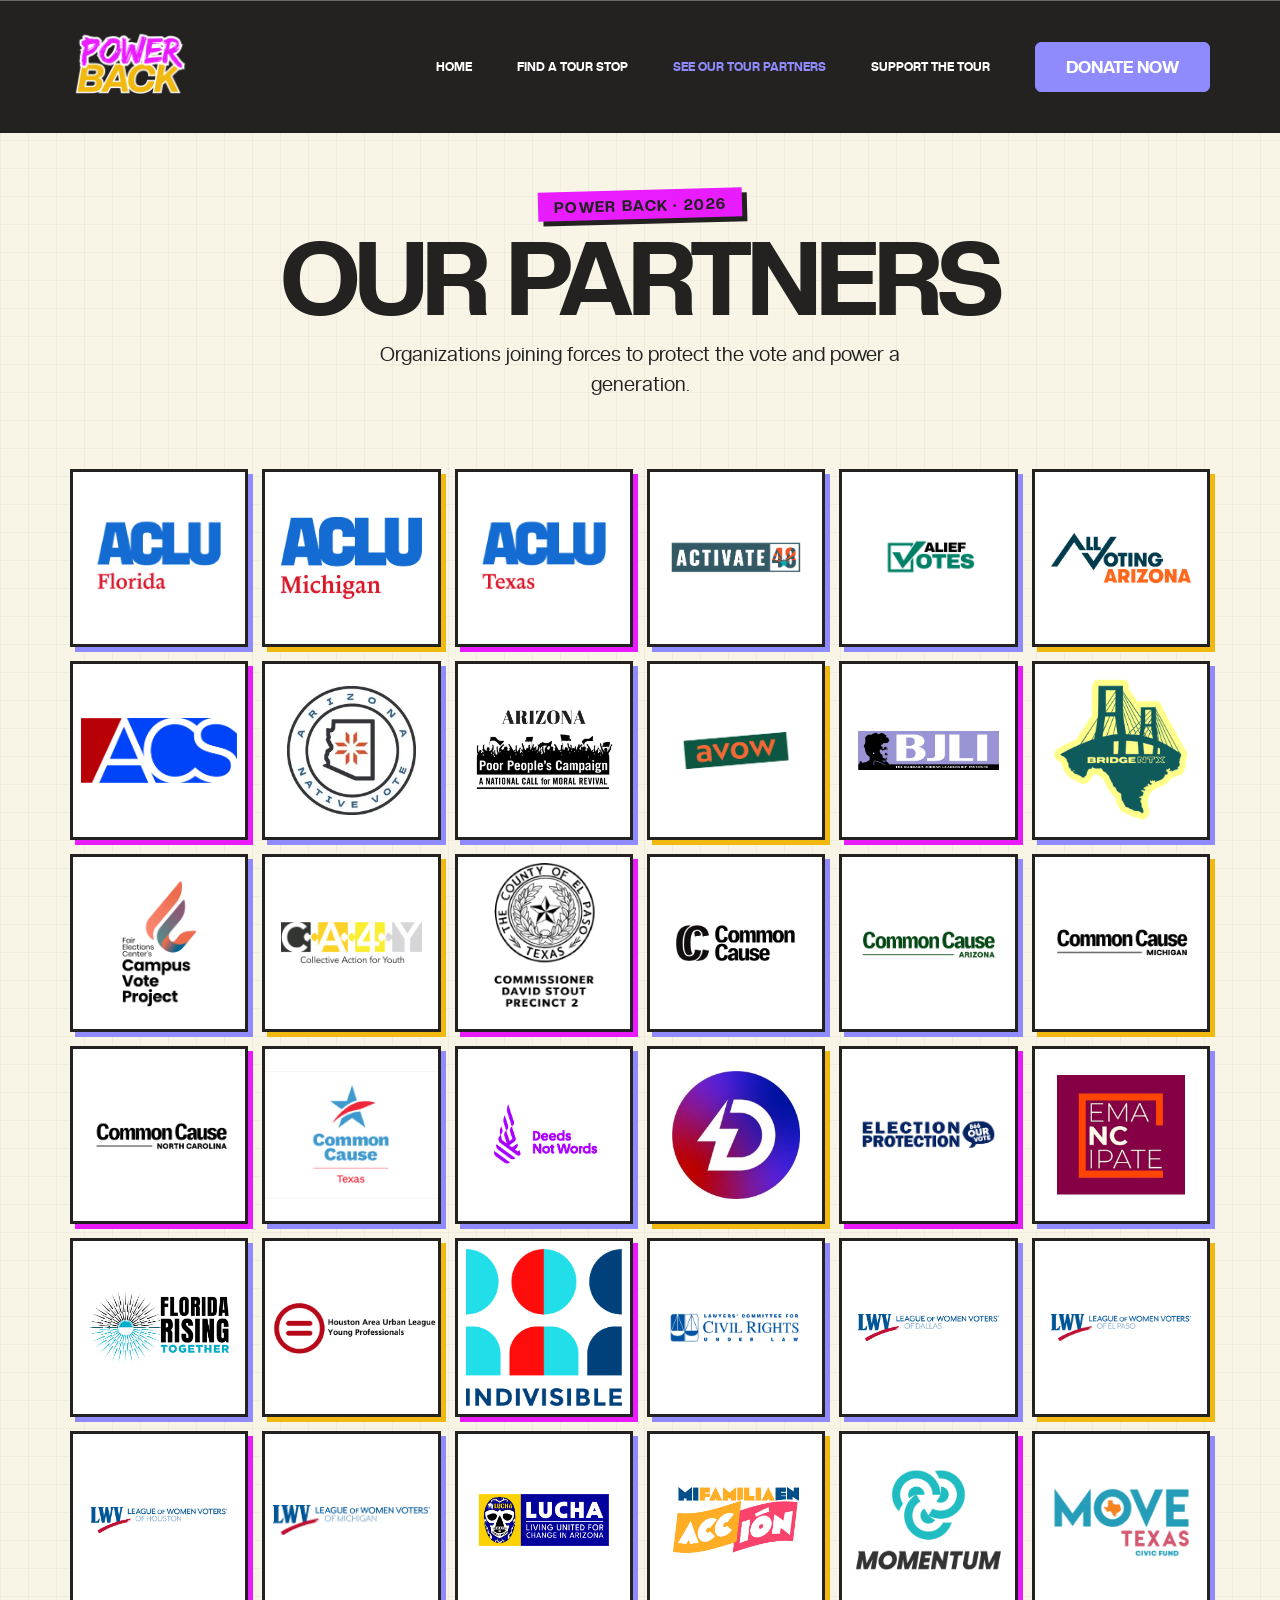
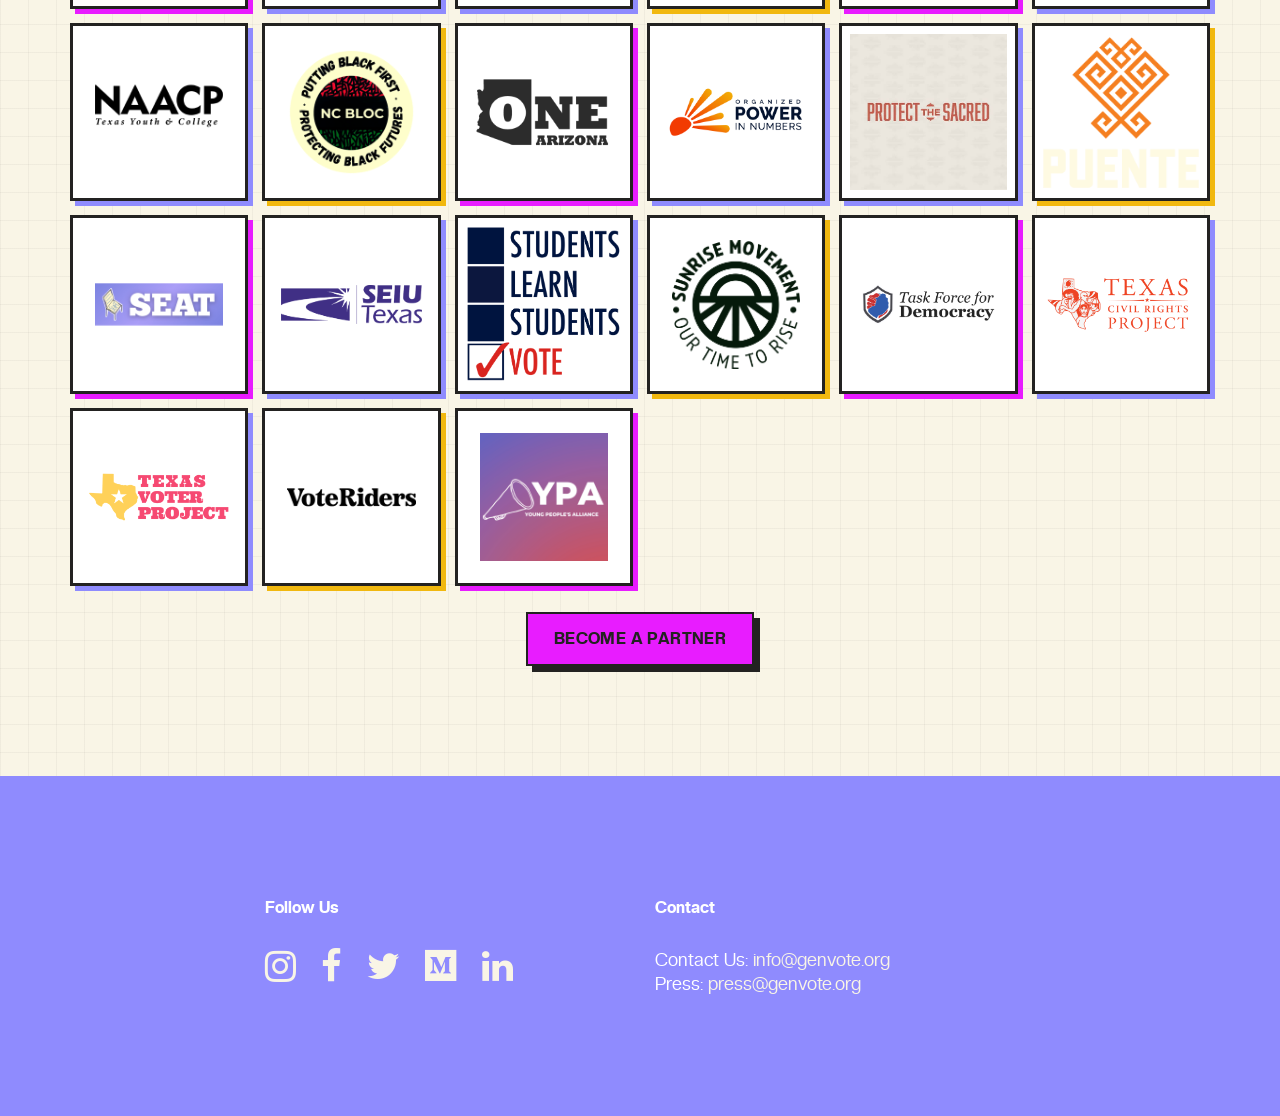
==== commit abaca261: "Add more logos" ====
--- a/partners.html
+++ b/partners.html
@@ -104,11 +104,15 @@
 				<div class="partner-logo-card"><img src="img/logos/Campus Vote Project logo.png" alt="Campus Vote Project"></div>
 				<div class="partner-logo-card partner-logo-card-wide"><img src="img/logos/CA4Y logo.webp" alt="Collective Action for Youth"></div>
 				<div class="partner-logo-card partner-logo-card-boost-xl"><img src="img/logos/Commissioner David Stout.png" alt="Commissioner David Stout"></div>
+				<div class="partner-logo-card partner-logo-card-wide"><img src="img/logos/Common Cause logo.jpg" alt="Common Cause"></div>
+				<div class="partner-logo-card partner-logo-card-wide"><img src="img/logos/Common Cause Arizona logo.png" alt="Common Cause Arizona"></div>
 				<div class="partner-logo-card partner-logo-card-wide"><img src="img/logos/CC Michigan logo.png" alt="Common Cause Michigan"></div>
 				<div class="partner-logo-card partner-logo-card-wide"><img src="img/logos/CC North Carolina.png" alt="Common Cause North Carolina"></div>
 				<div class="partner-logo-card partner-logo-card-boost-xl"><img src="img/logos/Common Cause Texas.png" alt="Common Cause Texas"></div>
 				<div class="partner-logo-card"><img src="img/logos/Deeds Not Words.webp" alt="Deeds Not Words"></div>
+				<div class="partner-logo-card"><img src="img/logos/Democracy North Carolina logo.jpeg" alt="Democracy North Carolina"></div>
 				<div class="partner-logo-card partner-logo-card-wide"><img src="img/logos/Election Protection 866 Our Vote.webp" alt="Election Protection &mdash; 866-OUR-VOTE"></div>
+				<div class="partner-logo-card"><img src="img/logos/Emancipate NC logo.jpeg" alt="Emancipate NC"></div>
 				<div class="partner-logo-card partner-logo-card-wide"><img src="img/logos/Florida Rising logo.png" alt="Florida Rising"></div>
 				<div class="partner-logo-card partner-logo-card-maximize partner-logo-card-boost-horizontal"><img src="img/logos/HAULYP logo.png" alt="Houston Area Urban League Young Professionals"></div>
 				<div class="partner-logo-card partner-logo-card-maximize"><img src="img/logos/Indivisible logo.png" alt="Indivisible"></div>
@@ -123,7 +127,9 @@
 				<div class="partner-logo-card partner-logo-card-boost-xl"><img src="img/logos/MOVE Texas.png" alt="MOVE Texas"></div>
 				<div class="partner-logo-card"><img src="img/logos/NAACP Texas Youth and College logo.png" alt="NAACP Texas Youth and College Division"></div>
 				<div class="partner-logo-card"><img src="img/logos/NCBLOC Logo.png" alt="North Carolina Black Leadership and Organizing Collective"></div>
+				<div class="partner-logo-card partner-logo-card-wide"><img src="img/logos/One Arizona logo.webp" alt="One Arizona"></div>
 				<div class="partner-logo-card partner-logo-card-wide"><img src="img/logos/Organized Power in Numbers logo.png" alt="Organized Power in Numbers"></div>
+				<div class="partner-logo-card partner-logo-card-maximize"><img src="img/logos/Protect the Sacred logo.jpg" alt="Protect the Sacred"></div>
 				<div class="partner-logo-card partner-logo-card-maximize"><img src="img/logos/PUENTE logo.webp" alt="PUENTE Human Rights Movement"></div>
 				<div class="partner-logo-card"><img src="img/logos/SEAT Logo.png" alt="SEAT"></div>
 				<div class="partner-logo-card partner-logo-card-wide"><img src="img/logos/SEIU Texas.png" alt="SEIU Texas"></div>
